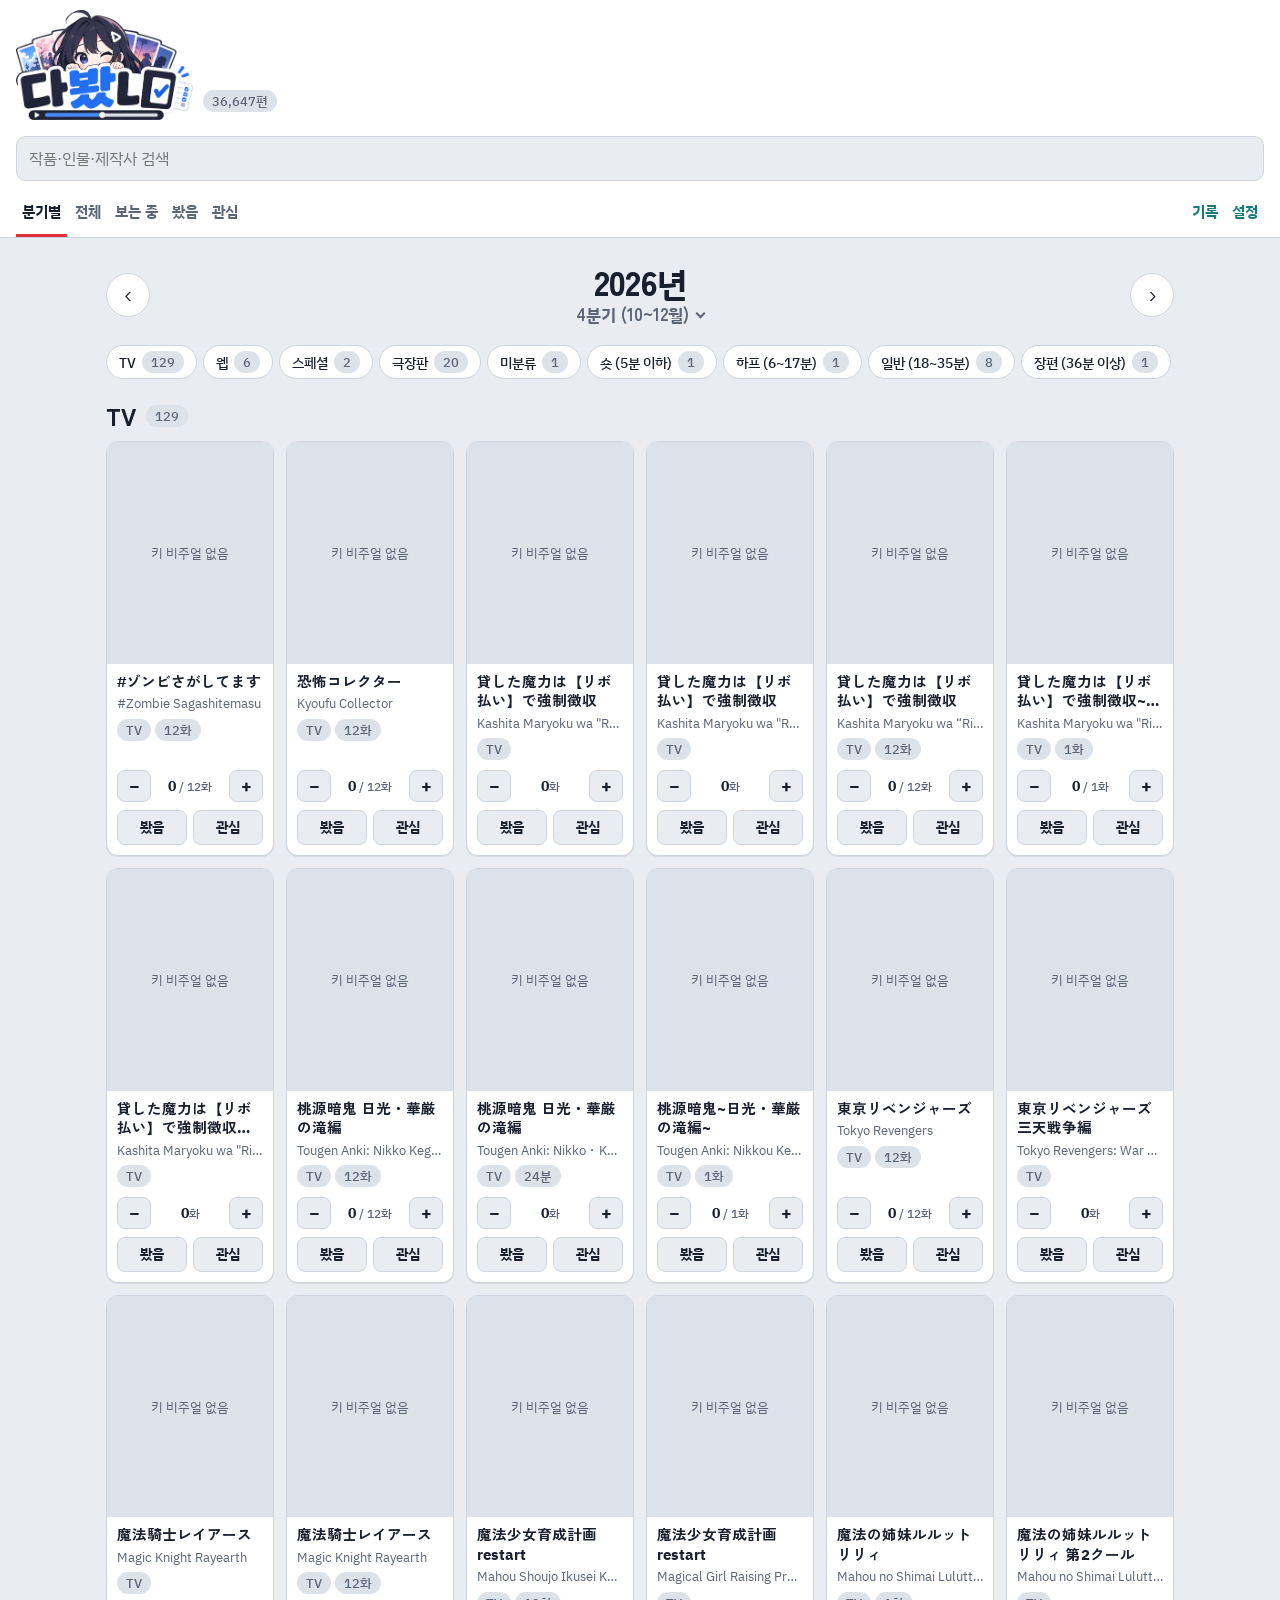
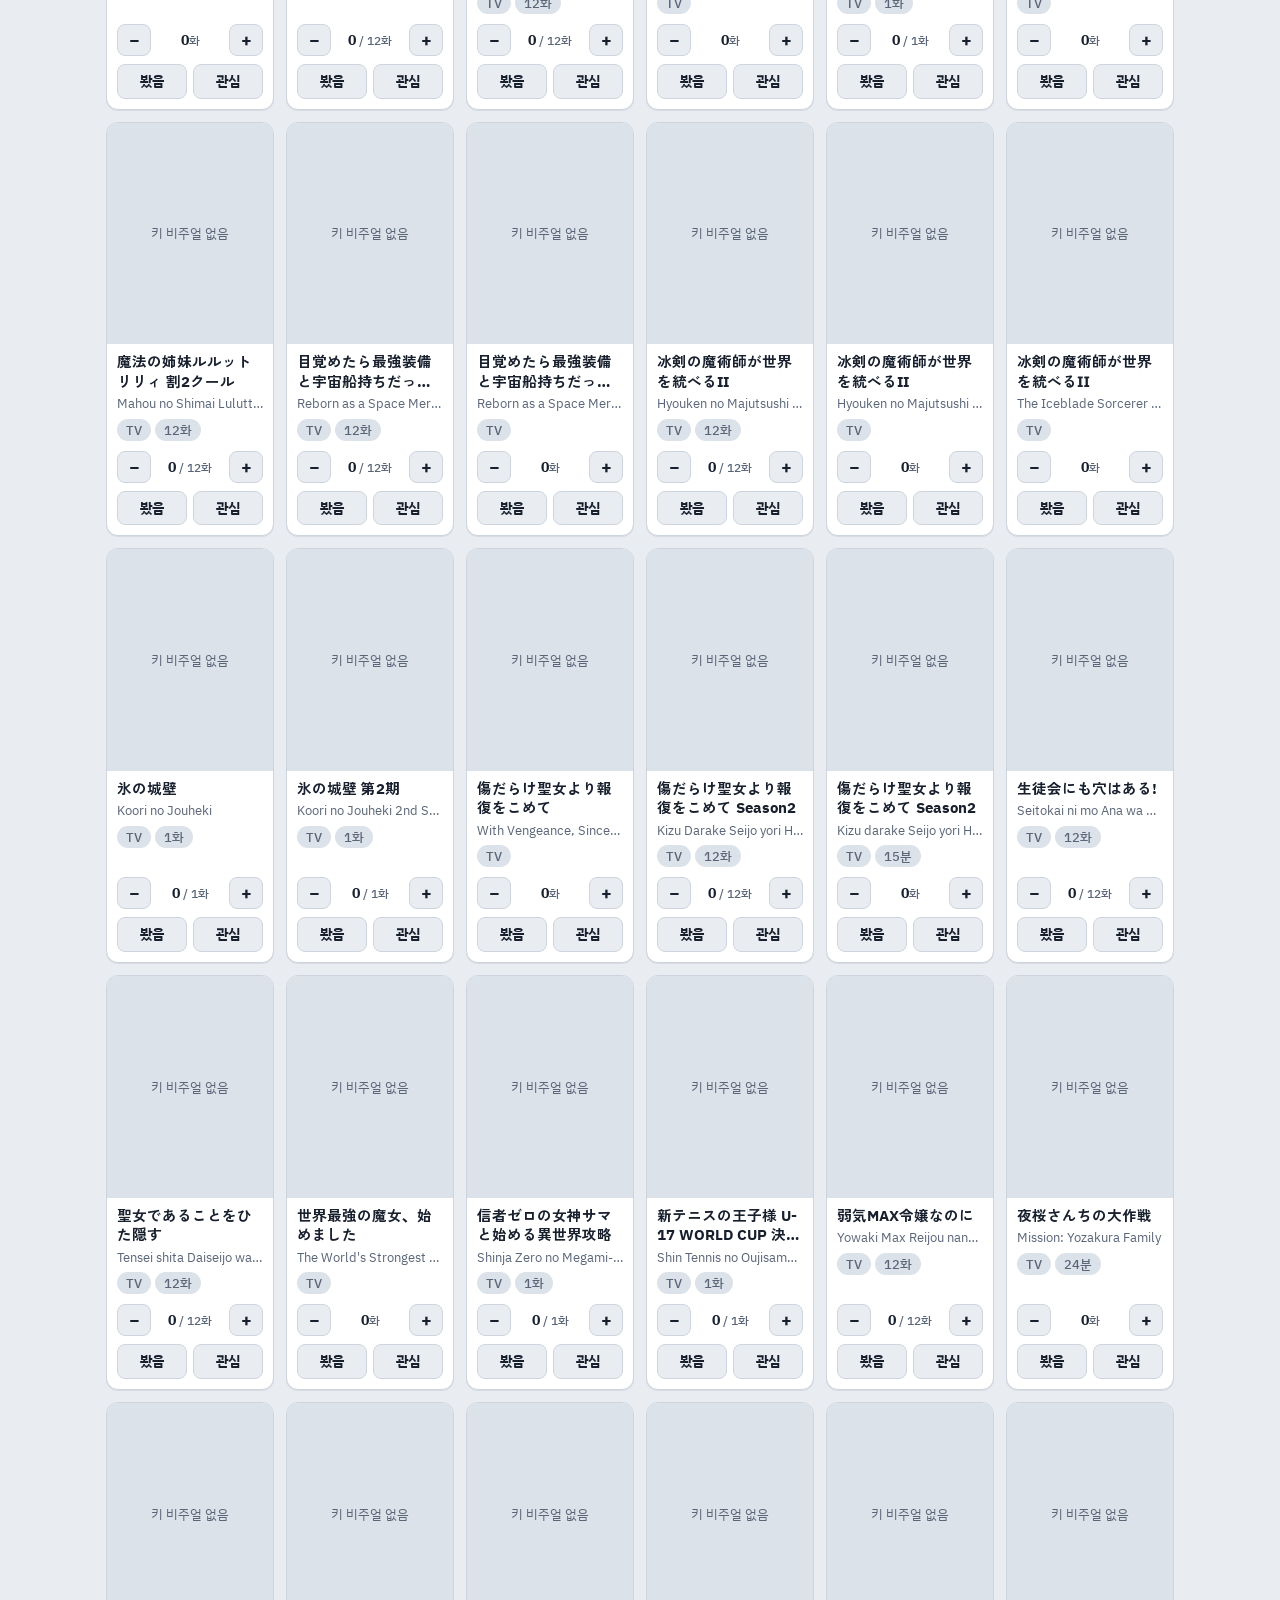
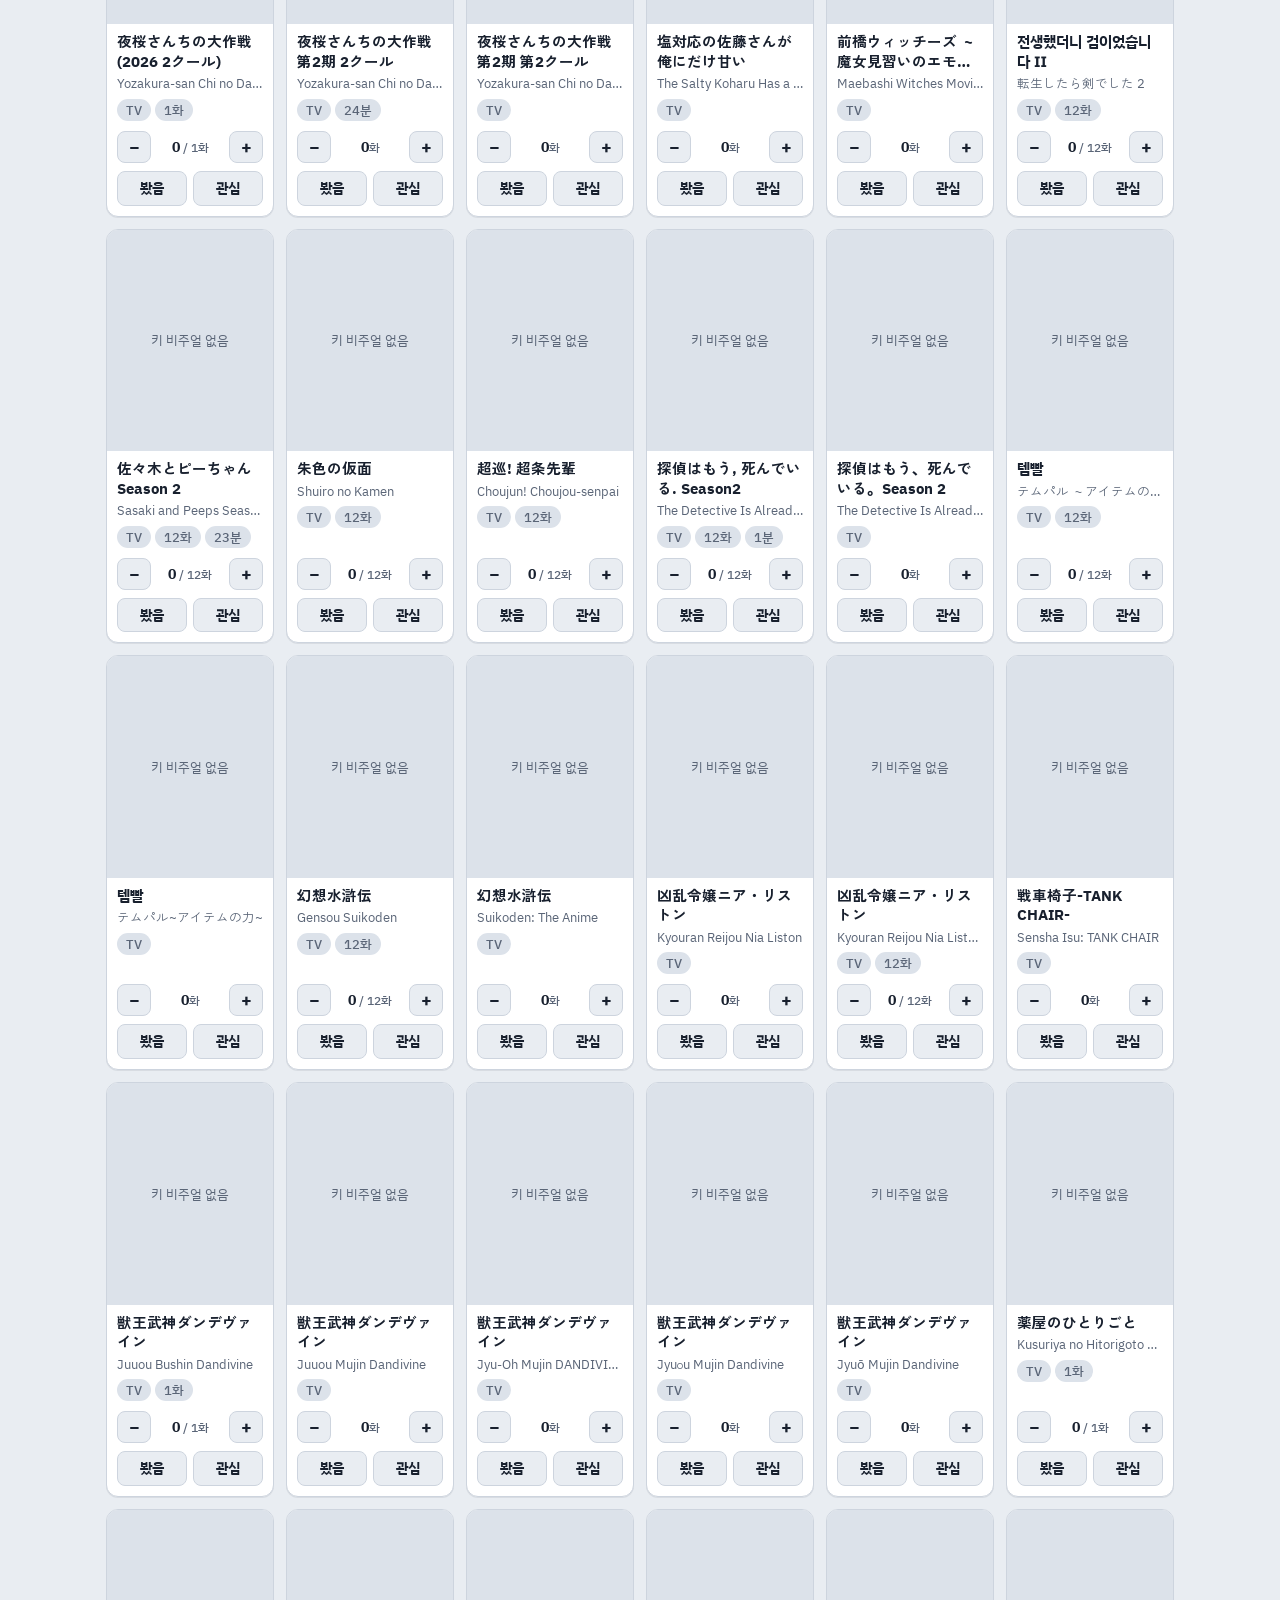
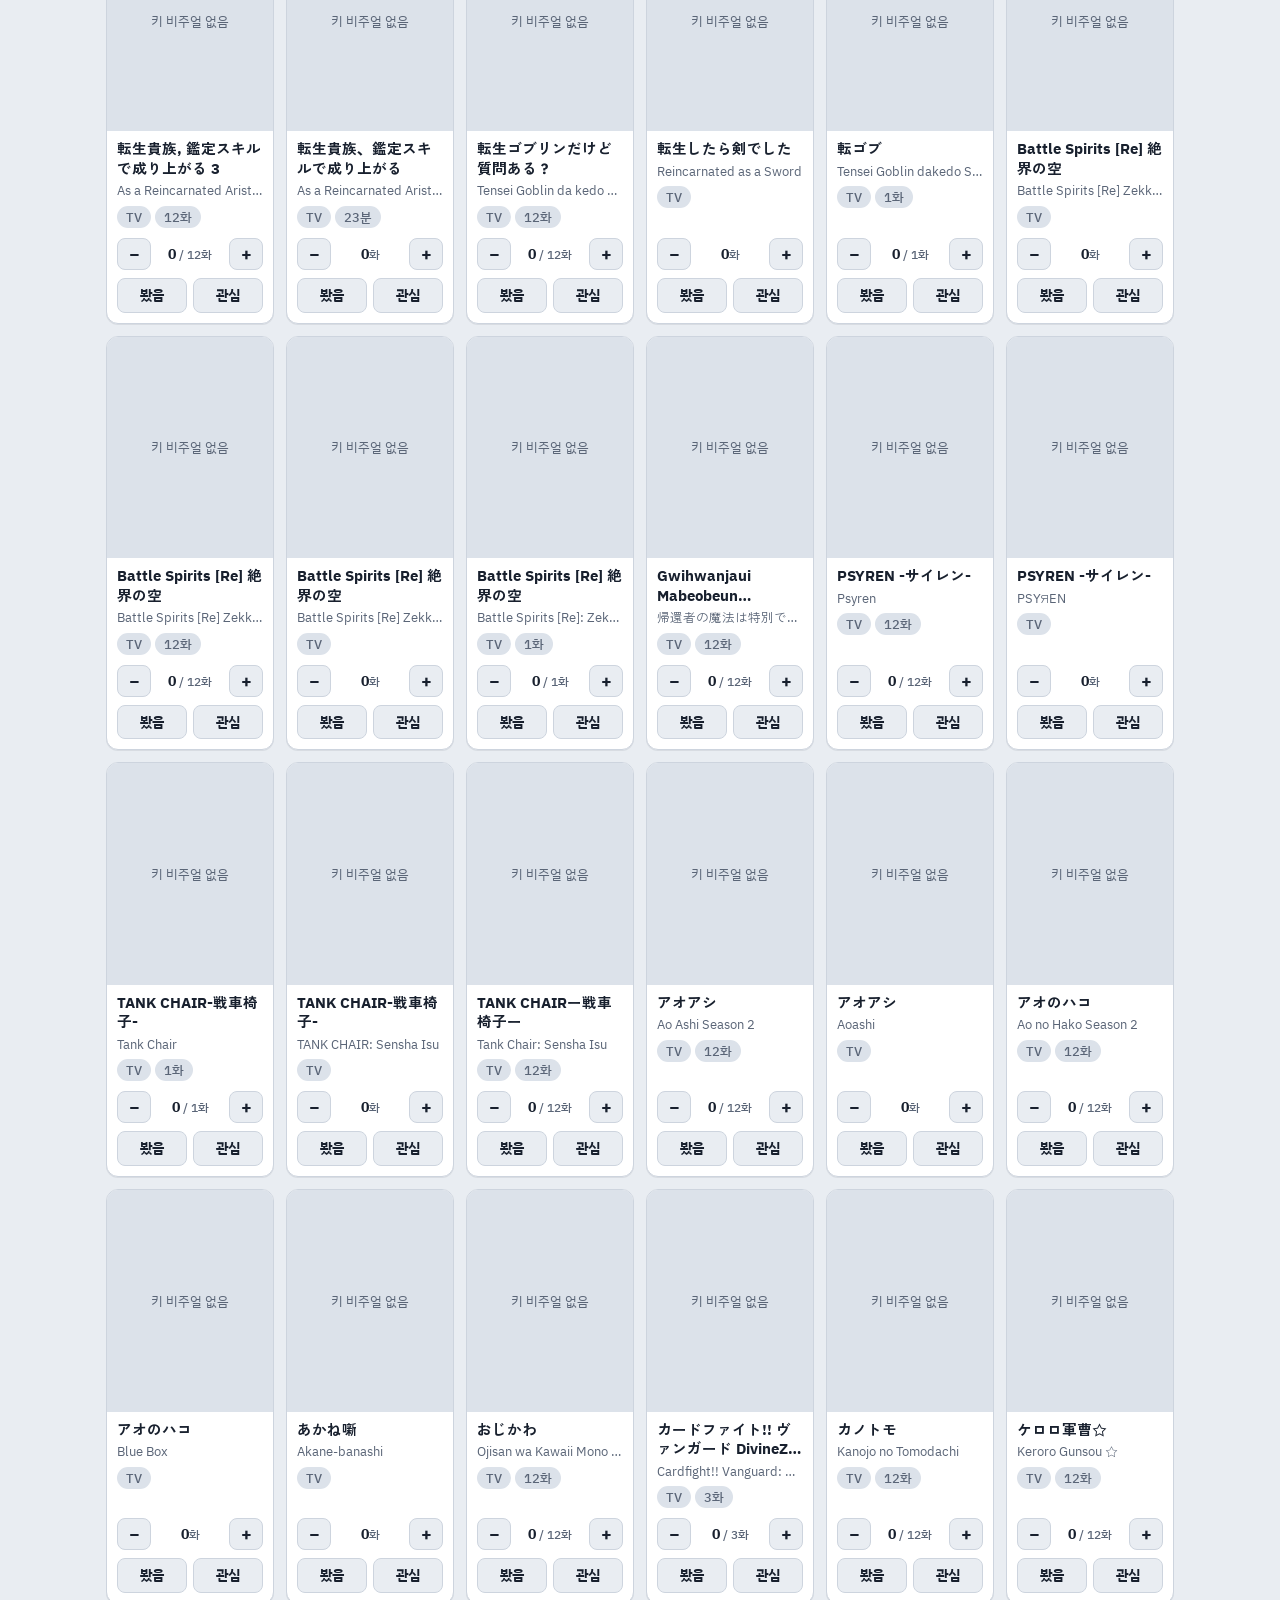
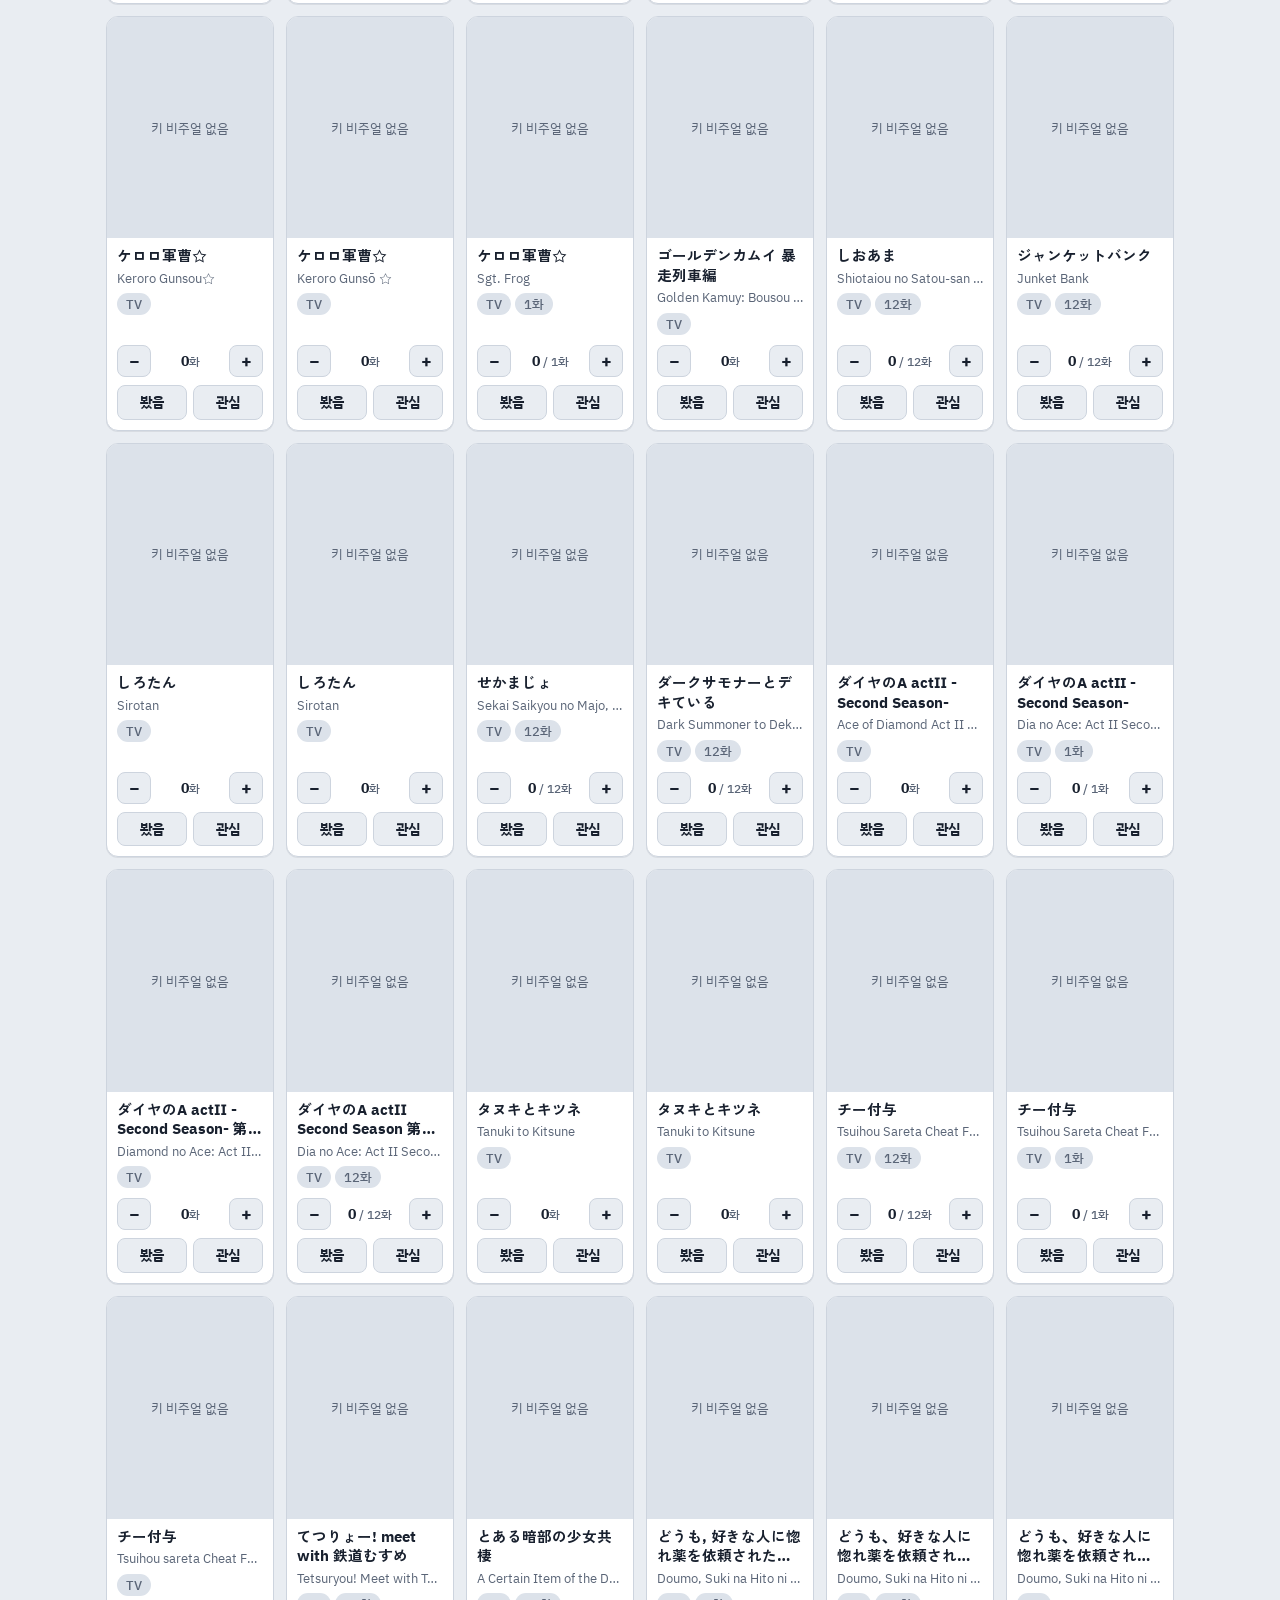
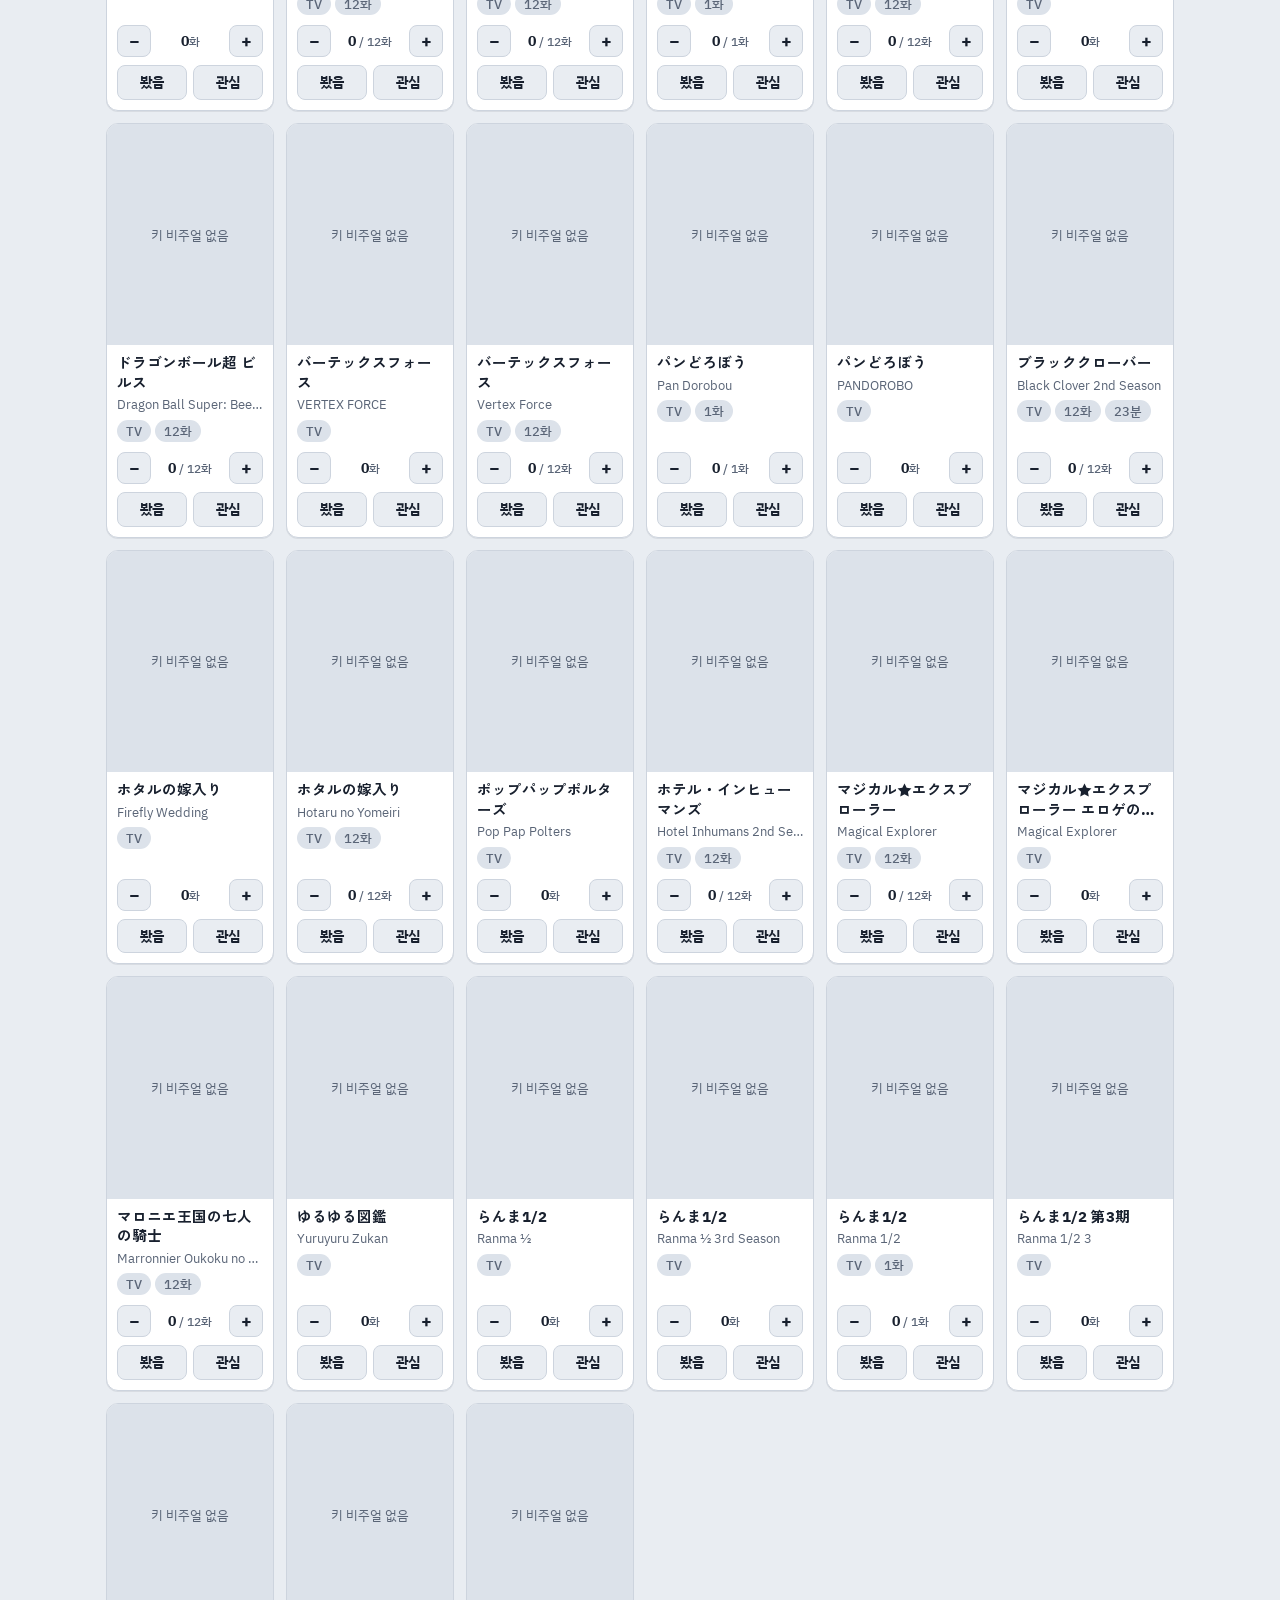
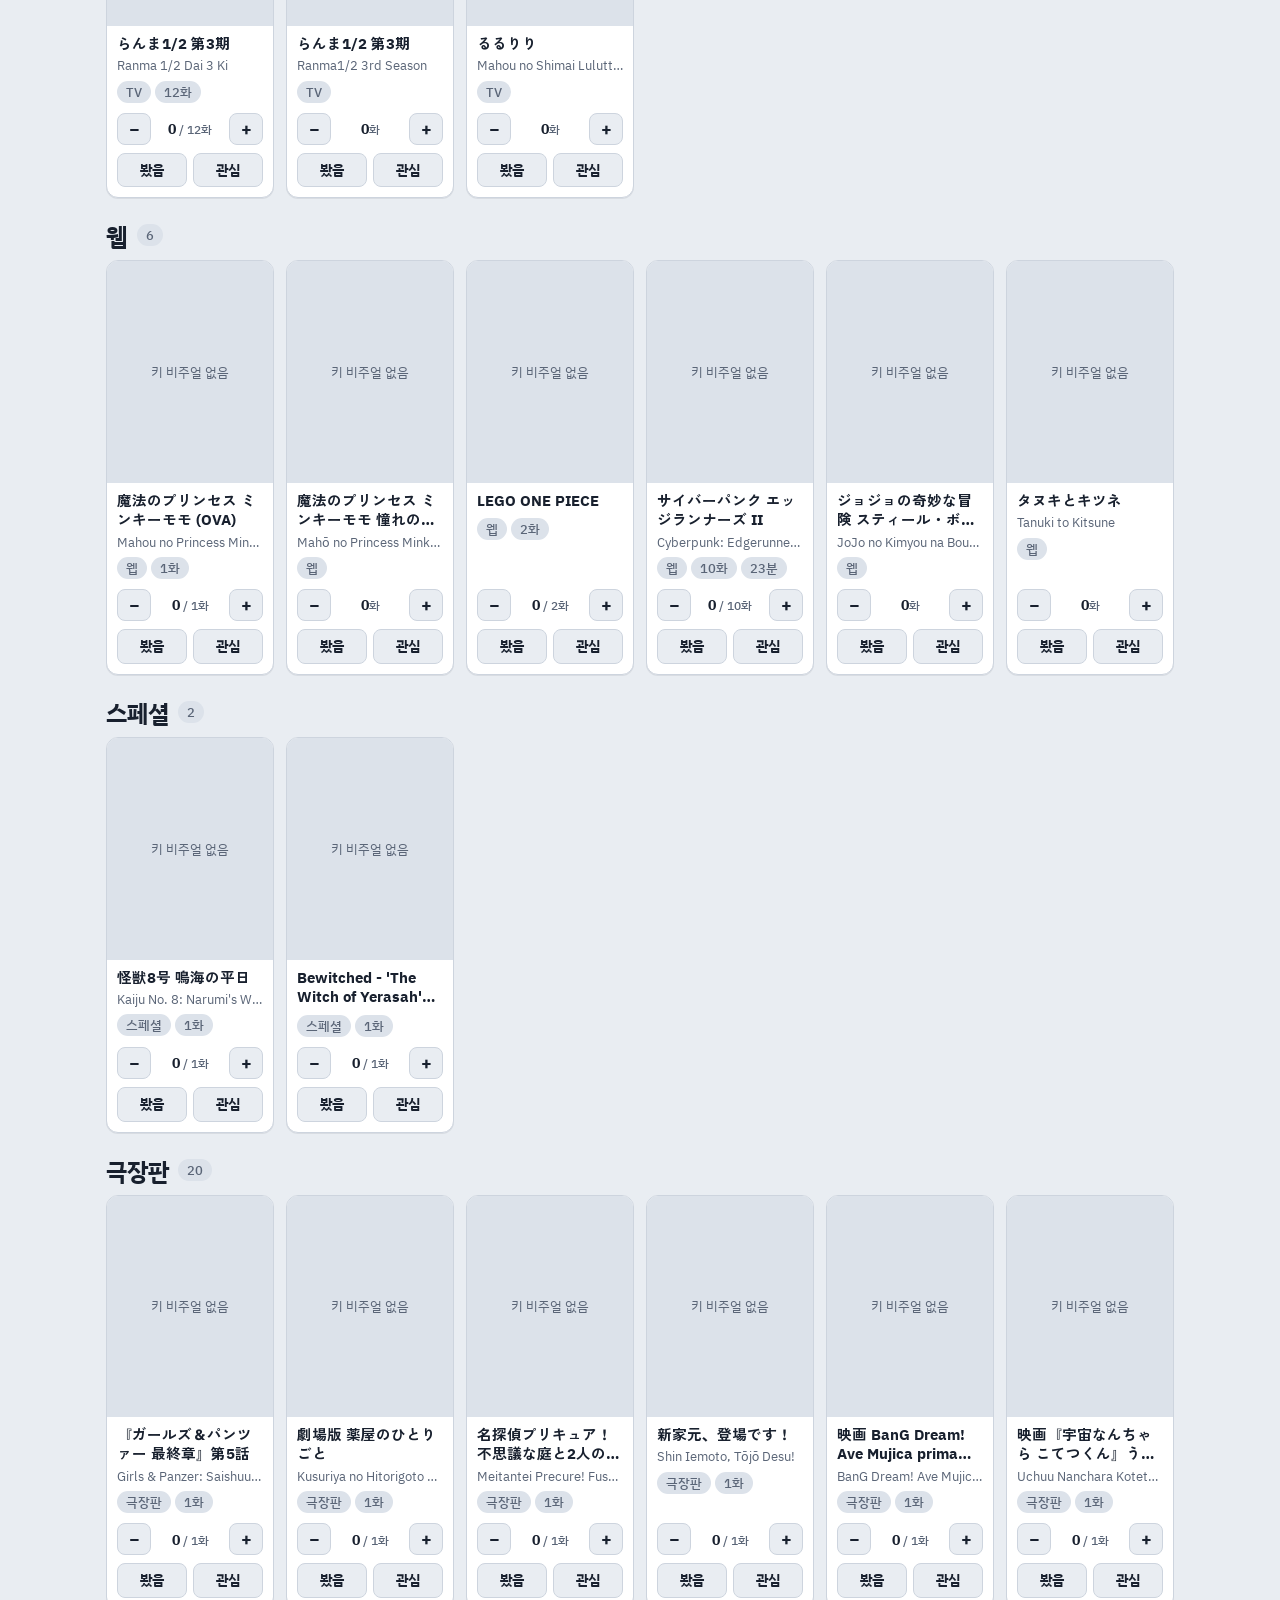
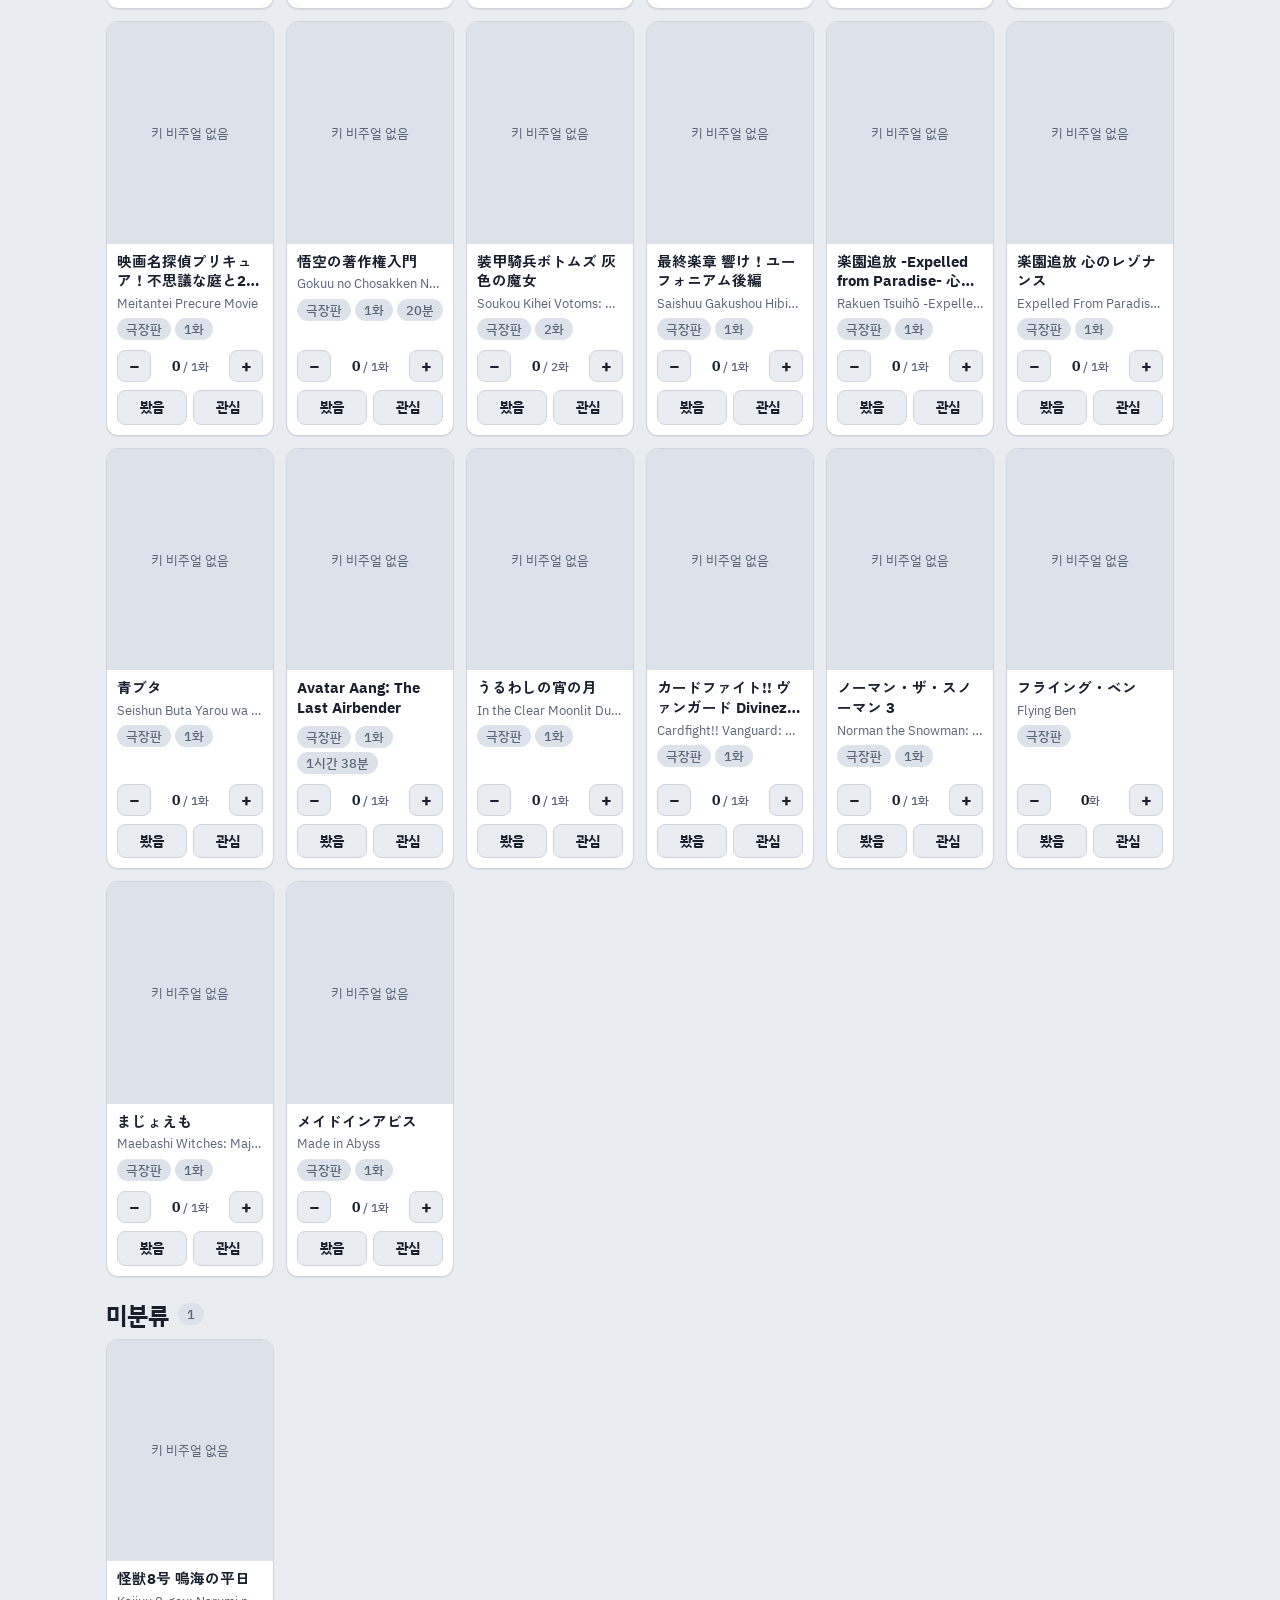
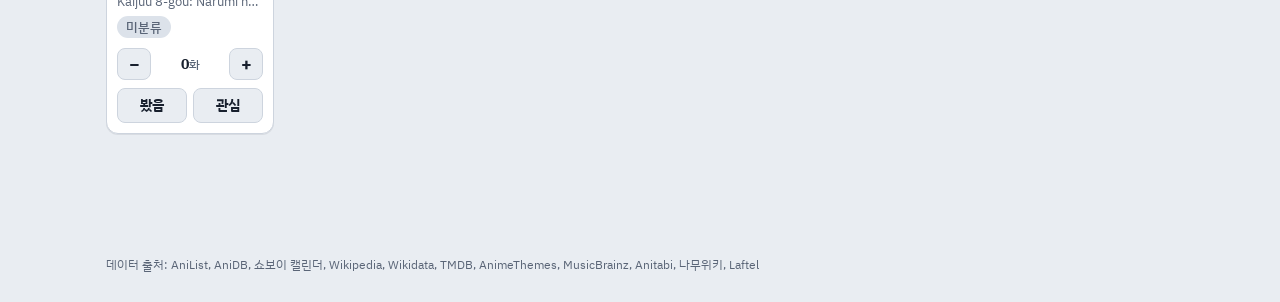
==== site/index.html @ b16f36dd "기록 탭(시청 달력·최근 30일·요일별, + 한 번만 실시간 기록), 봤음은 날짜 자동 안 채움, 설정 날짜 정리 / 쇼보이 수집기 datetime 이름 충돌 수정" ====
<!doctype html>
<html lang="ko">
<head>
<meta charset="utf-8">
<meta name="viewport" content="width=device-width, initial-scale=1, maximum-scale=1, user-scalable=no, viewport-fit=cover">
<title>다봤니 DaBANI ダバニ</title>
<link rel="icon" href="data:image/svg+xml,<svg xmlns='http://www.w3.org/2000/svg' viewBox='0 0 100 100'><text y='.9em' font-size='90'>📺</text></svg>">
<link rel="preconnect" href="https://fonts.googleapis.com">
<link rel="preconnect" href="https://fonts.gstatic.com" crossorigin>
<link href="https://fonts.googleapis.com/css2?family=IBM+Plex+Sans+KR:wght@400;500;700&family=Zen+Kaku+Gothic+New:wght@500;700;900&display=swap" rel="stylesheet">
<link rel="stylesheet" href="app.css">
</head>
<body>
<div class="brand">
  <h1 class="logo">
    <picture data-l="ko"><source srcset="img/logo-ko-dark.webp" media="(prefers-color-scheme: dark)"><img src="img/logo-ko-light.webp" alt="다봤니" width="387" height="240"></picture>
    <picture data-l="ja"><source srcset="img/logo-ja-dark.webp" media="(prefers-color-scheme: dark)"><img src="img/logo-ja-light.webp" alt="ダバニ" width="478" height="240"></picture>
    <picture data-l="en"><source srcset="img/logo-en-dark.webp" media="(prefers-color-scheme: dark)"><img src="img/logo-en-light.webp" alt="DaBANI" width="497" height="240"></picture>
  </h1>
  <span class="pill" id="totalPill"></span>
</div>
<header class="top">
  <div class="searchrow">
    <div class="qwrap"><input id="q" type="search" placeholder="작품·인물·제작사 검색" data-i18n-ph="작품·인물·제작사 검색" autocomplete="off" enterkeyhint="search"><button id="qClear" class="qclear" aria-label="검색어 지우기" data-i18n-aria="검색어 지우기" hidden>✕</button></div>
  </div>
  <nav class="tabs" role="tablist">
    <button data-i18n="탭:분기별" data-tab="season" class="on">분기별</button>
    <button data-i18n="탭:전체" data-tab="all">전체</button>
    <button data-i18n="탭:보는 중" data-tab="watching">보는 중</button>
    <button data-i18n="탭:봤음" data-tab="watched">봤음</button>
    <button data-i18n="탭:관심" data-tab="want">관심</button>
    <button data-i18n="탭:기록" data-tab="stats" class="tabset">기록</button>
    <button data-i18n="탭:설정" data-tab="settings" class="tabset2">설정</button>
  </nav>
</header>

<main id="main">
  <section id="seasonBar" class="seasonbar">
    <button class="nav" id="prevQ" aria-label="이전 분기" data-i18n-aria="이전 분기">‹</button>
    <button class="seasontitle" id="qPick" aria-haspopup="dialog" aria-label="연도와 분기 고르기" data-i18n-aria="연도와 분기 고르기"><span id="qYear"></span><span id="qLabel"></span></button>
    <button class="nav" id="nextQ" aria-label="다음 분기" data-i18n-aria="다음 분기">›</button>
  </section>
  <div class="filters" id="filters"></div>
  <div id="list"></div>
  <div id="more" class="more"></div>
  <section id="stats" class="stats" hidden></section>
  <section id="settings" class="settings" hidden>
    <div class="setsec">
      <h2 data-i18n="언어">언어</h2>
      <div class="seg" id="setLang">
        <button data-lang="ko">한국어</button><button data-lang="ja">日本語</button><button data-lang="en">English</button>
      </div>
    </div>
    <div class="setsec">
      <h2 data-i18n="화면 모드">화면 모드</h2>
      <div class="seg" id="setTheme">
        <button data-theme-set="system" data-i18n="자동">자동</button><button data-theme-set="light" data-i18n="라이트">라이트</button><button data-theme-set="dark" data-i18n="다크">다크</button>
      </div>
    </div>
    <div class="setsec">
      <h2 data-i18n="안 본 회차 제목 가리기">안 본 회차 제목 가리기</h2>
      <div class="seg" id="setEpHide">
        <button data-ephide="1" data-i18n="켜기">켜기</button><button data-ephide="0" data-i18n="끄기">끄기</button>
      </div>
    </div>
    <div class="setsec">
      <h2 data-i18n="날짜 정리">날짜 정리</h2>
      <div id="setDates"></div>
    </div>
    <div class="setsec">
      <h2 data-i18n="시청 기록 백업">시청 기록 백업</h2>
      <p class="setnote" data-i18n="봤음·관심·본 회차·별점·메모는 이 브라우저에만 저장됩니다. 기기를 바꾸거나 사파리 기록을 지우기 전에 파일로 내보내 두세요.">봤음·관심·본 회차·별점·메모는 이 브라우저에만 저장됩니다. 기기를 바꾸거나 사파리 기록을 지우기 전에 파일로 내보내 두세요.</p>
      <div class="setbtns">
        <button id="exportBtn" data-i18n="파일로 내보내기">파일로 내보내기</button>
        <label class="filebtn"><span data-i18n="파일에서 불러오기">파일에서 불러오기</span><input id="importFile" type="file" accept="application/json" hidden></label>
      </div>
    </div>
  </section>
</main>

<div id="picker" class="sheet" hidden>
  <div class="sheetbg" data-pclose></div>
  <div class="sheetbody picker" role="dialog" aria-modal="true" aria-labelledby="pkTitle">
    <div class="pkhead"><h2 id="pkTitle" data-i18n="연도·분기 고르기">연도·분기 고르기</h2><button class="close" data-pclose aria-label="닫기" data-i18n-aria="닫기">✕</button></div>
    <div class="pkq" id="pkQ"></div>
    <div class="pkyears" id="pkY"></div>
  </div>
</div>
<div id="sheet" class="sheet" hidden>
  <div class="sheetbg" data-close></div>
  <article class="sheetbody" id="sheetBody" tabindex="-1"></article>
</div>

<footer class="foot">
  <p><span data-i18n="데이터 출처">데이터 출처</span>: AniList, AniDB, <span data-i18n="쇼보이 캘린더">쇼보이 캘린더</span>, Wikipedia, Wikidata, TMDB, AnimeThemes, MusicBrainz, Anitabi, <span data-i18n="나무위키">나무위키</span>, Laftel</p>
</footer>
<script src="i18n.js"></script>
<script src="app.js"></script>
</body>
</html>
---- site/app.css ----
:root{
  --bg:#E9EDF2; --surface:#FFFFFF; --ink:#18202E; --sub:#5A6577; --line:#CDD4DE;
  --onair:#E0313A; --want:#127C7A; --watching:#C98A12; --chip:#DCE2EA; --shadow:0 1px 0 rgba(24,32,46,.08);
  box-sizing:border-box; padding-top:env(safe-area-inset-top,0px); padding-bottom:env(safe-area-inset-bottom,0px);
  color-scheme:light;
}
@media (prefers-color-scheme:dark){:root:not([data-theme="light"]){
  --bg:#10151E; --surface:#19202C; --ink:#E7ECF3; --sub:#97A3B6; --line:#2B3443;
  --onair:#FF4D55; --want:#3BC2BE; --watching:#F2B33D; --chip:#252E3C; --shadow:none; color-scheme:dark;}}
:root[data-theme="dark"]{--bg:#10151E;--surface:#19202C;--ink:#E7ECF3;--sub:#97A3B6;--line:#2B3443;--onair:#FF4D55;--want:#3BC2BE;--watching:#F2B33D;--chip:#252E3C;--shadow:none;color-scheme:dark}
*,*::before,*::after{box-sizing:inherit}
html{scroll-padding-top:env(safe-area-inset-top,0px);-webkit-text-size-adjust:100%}
body{margin:0;background:var(--bg);color:var(--ink);font:15px/1.55 "IBM Plex Sans KR","Zen Kaku Gothic New",system-ui,-apple-system,"Apple SD Gothic Neo",sans-serif}
body::before{content:"";position:fixed;inset:0 0 auto;height:env(safe-area-inset-top,0px);z-index:10;background:var(--surface)}
button,select,input{font:inherit;color:inherit}
button{cursor:pointer;white-space:nowrap}
:focus-visible{outline:2px solid var(--onair);outline-offset:2px}
.ja{font-family:"Zen Kaku Gothic New","IBM Plex Sans KR",sans-serif}

.top{position:sticky;top:env(safe-area-inset-top,0px);z-index:5;background:var(--surface);border-bottom:1px solid var(--line);padding:4px 16px 0}
.brand{display:flex;align-items:flex-end;gap:10px;background:var(--surface);padding:10px 16px 2px}
.logo{margin:0;line-height:0}
.logo picture{display:none}
.logo picture.on{display:block}
.logo img{height:88px;width:auto;display:block}
.brand .pill{margin-bottom:8px}
@media(min-width:760px){.logo img{height:110px}}
.brand h1{margin:0;font:900 22px/1.2 "Zen Kaku Gothic New","IBM Plex Sans KR",sans-serif;letter-spacing:-.01em}
.lamp{width:10px;height:10px;border-radius:50%;background:var(--onair);box-shadow:0 0 0 3px color-mix(in srgb,var(--onair) 25%,transparent)}
.pill{display:inline-flex;align-items:center;white-space:nowrap;padding:1px 9px;border-radius:999px;background:var(--chip);color:var(--sub);font-size:12.5px;font-weight:500;line-height:20px;font-variant-numeric:tabular-nums}
.searchrow{display:flex;gap:8px;margin:10px 0}
.searchrow input{flex:1;min-width:0;font-size:16px;padding:9px 12px;border-radius:10px;border:1px solid var(--line);background:var(--bg)}
.searchrow select{font-size:16px;padding:9px 8px;border-radius:10px;border:1px solid var(--line);background:var(--bg)}
.tabs{display:flex;gap:2px;overflow-x:auto}
.tabs button{border:0;background:none;padding:9px 12px 11px;font-weight:700;color:var(--sub);border-bottom:3px solid transparent}
.tabs button.on{color:var(--ink);border-bottom-color:var(--onair)}

main{max-width:1100px;margin:0 auto;padding:16px}
.seasonbar{display:flex;align-items:center;justify-content:space-between;gap:12px;margin:4px 0 14px}
.seasonbar[hidden]{display:none}
.seasontitle{border:0;background:none;padding:4px 14px;border-radius:14px;cursor:pointer;color:inherit;display:flex;flex-direction:column;align-items:center;gap:0;font-family:"Zen Kaku Gothic New","IBM Plex Sans KR",sans-serif;white-space:nowrap;min-width:0}
#qYear{font-size:34px;line-height:1.15;font-weight:900;letter-spacing:-.02em;font-variant-numeric:tabular-nums}
#qLabel{font-size:17px;font-weight:700;color:var(--sub)}
.nav{flex:none;width:44px;height:44px;border-radius:50%;border:1px solid var(--line);background:var(--surface);font-size:24px;line-height:1}

.filters{display:flex;flex-wrap:wrap;gap:6px;margin-bottom:6px}
.chip{border:1px solid var(--line);background:var(--surface);border-radius:999px;padding:5px 12px;font-size:14px;font-weight:500;display:inline-flex;gap:6px;align-items:center}
.chip.on{background:var(--ink);color:var(--surface);border-color:var(--ink)}
.chip.on .pill{background:color-mix(in srgb,var(--surface) 22%,transparent);color:inherit}

.group{margin-top:22px}
.ghead{display:flex;align-items:center;gap:10px;margin:0 0 10px}
.ghead h2{margin:0;font:900 24px/1.25 "Zen Kaku Gothic New","IBM Plex Sans KR",sans-serif;letter-spacing:-.01em}
.grid{display:grid;grid-template-columns:repeat(auto-fill,minmax(160px,1fr));gap:12px}
.card{background:var(--surface);border-radius:12px;overflow:hidden;box-shadow:var(--shadow);border:1px solid var(--line);display:flex;flex-direction:column}
.card .kv{aspect-ratio:3/4;background:var(--chip);position:relative;border:0;padding:0;width:100%;display:block}
.card .kv img{position:absolute;inset:0;width:100%;height:100%;object-fit:cover;display:block}
.card .kv .nokv{position:absolute;inset:0;display:grid;place-items:center;color:var(--sub);font-size:13px}
.badges{position:absolute;left:6px;top:6px;display:flex;gap:4px;flex-wrap:wrap}
.badge{background:rgba(16,21,30,.78);color:#fff;font-size:11.5px;font-weight:700;padding:1px 7px;border-radius:6px;white-space:nowrap}
.badge.w{background:var(--onair)}.badge.i{background:var(--want)}
.card .meta{padding:8px 10px 10px;display:flex;flex-direction:column;gap:3px;flex:1}
.card .t1{font-weight:700;font-size:14.5px;line-height:1.35;display:-webkit-box;-webkit-line-clamp:2;-webkit-box-orient:vertical;overflow:hidden;cursor:pointer}
.card .t2{color:var(--sub);font-size:12.5px;white-space:nowrap;overflow:hidden;text-overflow:ellipsis}
.card .pills{display:flex;gap:4px;flex-wrap:wrap;margin-top:2px}
.acts{display:grid;grid-template-columns:1fr 1fr;gap:6px;padding:0 10px 10px}
.tg{border:1px solid var(--line);background:var(--bg);border-radius:8px;padding:6px 0;font-size:13.5px;font-weight:700;white-space:nowrap}
.tg.w.on{background:var(--onair);border-color:var(--onair);color:#fff}
.tg.i.on{background:var(--want);border-color:var(--want);color:#fff}
.more{display:flex;justify-content:center;margin:24px 0}
.more button{border:1px solid var(--line);background:var(--surface);border-radius:10px;padding:10px 22px;font-weight:700}
.empty{color:var(--sub);padding:40px 0;text-align:center}

.sheet{position:fixed;inset:0;z-index:20}
.sheetbg{position:absolute;inset:0;background:rgba(10,14,20,.55)}
.sheetbody{position:absolute;inset:auto 0 0 0;max-height:92dvh;overflow:auto;background:var(--surface);border-radius:18px 18px 0 0;padding:0 0 calc(24px + env(safe-area-inset-bottom,0px))}
@media(min-width:760px){.sheetbody{inset:5vh auto auto 50%;transform:translateX(-50%);width:720px;max-height:90vh;border-radius:18px}}
.shead{display:grid;grid-template-columns:120px 1fr;gap:14px;padding:18px 58px 8px 18px;position:relative}
.shead img,.shead .ph{width:120px;aspect-ratio:3/4;object-fit:cover;border-radius:10px;background:var(--chip)}
.shead h2{margin:0 0 6px;font:900 21px/1.3 "Zen Kaku Gothic New","IBM Plex Sans KR",sans-serif}
.tl{margin:0;display:grid;grid-template-columns:auto 1fr;gap:2px 10px;font-size:14px}
.tl dt{color:var(--sub);white-space:nowrap}.tl dd{margin:0}
.close{position:sticky;top:10px;float:right;margin:10px 10px -50px 0;width:40px;height:40px;border-radius:50%;border:1px solid var(--line);background:var(--surface);font-size:20px;z-index:2}
.sacts{display:flex;gap:8px;padding:6px 18px 4px}
.sacts .tg{padding:9px 18px}
.sec{padding:8px 18px}
.sec h3{display:flex;align-items:center;gap:8px;margin:18px 0 8px;font:900 19px/1.3 "Zen Kaku Gothic New","IBM Plex Sans KR",sans-serif}
.info{display:grid;grid-template-columns:auto 1fr;gap:4px 14px;font-size:14px;margin:0}
.info dt{color:var(--sub);white-space:nowrap}.info dd{margin:0}
.rows{display:flex;flex-direction:column;border-top:1px solid var(--line)}
.row{display:flex;gap:10px;align-items:flex-start;padding:9px 0;border-bottom:1px solid var(--line);font-size:14px}
.row .grow{flex:1;min-width:0}
.row>.pill{margin-top:1px}
.row .s{color:var(--sub);font-size:12.5px}
.link{background:none;border:0;padding:0;color:inherit;text-decoration:underline;text-decoration-color:var(--line);text-underline-offset:3px;text-align:left;white-space:normal}
.nodata{color:var(--sub);font-size:14px;margin:0;padding:10px 12px;border:1px dashed var(--line);border-radius:10px}
.foot{max-width:1100px;margin:30px auto 0;padding:16px;color:var(--sub);font-size:12px}
.footbtns{display:flex;gap:8px;flex-wrap:wrap;margin-bottom:8px}
.footbtns button,.filebtn{border:1px solid var(--line);background:var(--surface);border-radius:8px;padding:7px 12px;font-size:13px;font-weight:500;white-space:nowrap;cursor:pointer}
@media (prefers-reduced-motion:no-preference){.sheetbody{animation:up .22s ease-out}@keyframes up{from{transform:translateY(24px);opacity:.6}}
@media(min-width:760px){.sheetbody{animation:none}}}
@media(max-width:420px){.grid{grid-template-columns:repeat(2,1fr);gap:10px}#qYear{font-size:30px}}

/* 시청 진도·기록 */
.prog{display:flex;align-items:center;gap:6px;padding:0 10px 8px}
.prog .step{flex:none;width:34px;height:32px;border-radius:8px;border:1px solid var(--line);background:var(--bg);font-size:18px;font-weight:700;line-height:1;padding:0}
.prog .now{flex:1;text-align:center;white-space:nowrap;font-weight:700;font-variant-numeric:tabular-nums;font-size:14px}
.prog .now small{color:var(--sub);font-weight:500}
.sprog{padding:4px 18px 0;display:flex;align-items:center;gap:10px}.sprog .prog{padding:0;max-width:260px;flex:1}
/* 시청처 고르기 (직접 만든 펼침 목록) */
.where{position:relative;flex:none}
.wbtn{display:inline-flex;align-items:center;gap:6px;height:32px;padding:0 12px;border-radius:8px;border:1px solid var(--line);background:var(--bg);color:var(--sub);font-size:14px;font-weight:600;white-space:nowrap;max-width:150px}
.wbtn>span:first-child{overflow:hidden;text-overflow:ellipsis}
.wbtn.on{color:var(--ink);border-color:var(--ink)}
.wbtn .car{font-size:11px;transition:transform .15s}.wbtn.open .car{transform:rotate(180deg)}
.wmenu{position:absolute;right:0;top:calc(100% + 6px);z-index:30;min-width:190px;background:var(--surface);border:1px solid var(--line);border-radius:12px;box-shadow:0 10px 30px rgba(0,0,0,.25);padding:6px;max-height:320px;overflow:auto}
.wlist{list-style:none;margin:0;padding:0}
.wlist li{display:flex;align-items:center}
.wopt{flex:1;display:flex;align-items:center;justify-content:space-between;gap:10px;height:38px;padding:0 10px;border:0;border-radius:8px;background:none;color:var(--ink);font-size:15px;text-align:left;white-space:nowrap}
.wopt:hover,.wopt:focus-visible{background:var(--chip)}
.wopt.on{font-weight:700}.wopt .ck{color:var(--want);font-weight:700}
.wdel{flex:none;width:30px;height:30px;border:0;border-radius:6px;background:none;color:var(--sub);font-size:13px}
.wdel:hover{background:var(--chip)}
.wadd{display:flex;gap:6px;border-top:1px solid var(--line);margin-top:6px;padding-top:6px}
.wopt.add{color:var(--want);font-weight:600;justify-content:flex-start}
.win{flex:1;min-width:0;height:36px;padding:0 10px;border:1px solid var(--line);border-radius:8px;background:var(--bg);color:var(--ink);font-size:16px}
.wok{flex:none;height:36px;padding:0 12px;border:0;border-radius:8px;background:var(--ink);color:var(--surface);font-size:14px;font-weight:700;white-space:nowrap}
.mylog{display:grid;grid-template-columns:auto 1fr;gap:10px 14px;align-items:center;font-size:14px}
.mylog dt{color:var(--sub);white-space:nowrap}.mylog dd{margin:0;display:flex;gap:8px;align-items:center;flex-wrap:wrap}
.stars{display:flex;gap:2px}
.stars button{border:0;background:none;padding:2px;font-size:24px;line-height:1;color:var(--line)}
.stars button.on{color:#F2A900}
.mylog input[type=date]{font-size:16px;padding:6px 8px;border-radius:8px;border:1px solid var(--line);background:var(--bg)}
.mylog textarea{width:100%;font:inherit;font-size:16px;padding:8px 10px;border-radius:8px;border:1px solid var(--line);background:var(--bg);min-height:72px;resize:vertical}
.mini{display:inline-flex;align-items:center;gap:6px}
.mini button{width:30px;height:30px;border-radius:8px;border:1px solid var(--line);background:var(--bg);font-weight:700;padding:0}
.mini span{min-width:40px;text-align:center;white-space:nowrap;font-variant-numeric:tabular-nums}

/* 회차 목록 */
.ep{display:flex;gap:10px;align-items:flex-start;padding:10px 0;border-bottom:1px solid var(--line)}
.ep .chk{flex:none;width:30px;height:30px;border-radius:50%;border:2px solid var(--line);background:none;font-size:15px;font-weight:700;color:transparent;padding:0;margin-top:1px}
.ep .chk.on{background:var(--onair);border-color:var(--onair);color:#fff}
.ep .grow{flex:1;min-width:0}
.ep .no{font-weight:700;margin-right:6px;font-variant-numeric:tabular-nums}
.ep .s{color:var(--sub);font-size:12.5px;line-height:1.6}
.ep .s b{color:var(--ink);font-weight:500}
.pills{display:flex;gap:4px;flex-wrap:wrap}
.thumb{flex:none;width:44px;height:58px;border-radius:6px;object-fit:cover;background:var(--chip)}
.pf{width:84px;height:110px;border-radius:10px;object-fit:cover;background:var(--chip)}
.auto{text-decoration:underline dotted;text-decoration-color:var(--sub);text-underline-offset:3px}
.legend{color:var(--sub);font-size:12.5px;padding:4px 18px}
.kr{font-size:14px;line-height:1.7;margin:0}
.pts{display:grid;grid-template-columns:repeat(auto-fill,minmax(130px,1fr));gap:8px}
.pt{font-size:12.5px}.pt img{width:100%;aspect-ratio:16/9;object-fit:cover;border-radius:8px;background:var(--chip);display:block;margin-bottom:3px}
.tabs button{padding:9px 6px 11px}
.tabs{justify-content:space-between}
.pt .s{white-space:nowrap}

/* 확대 방지(두 번 탭 확대 포함)와 길게 누를 때 글자 선택·메뉴 막기 */
html{touch-action:manipulation}
.step{touch-action:none;-webkit-user-select:none;user-select:none;-webkit-touch-callout:none}
.prog{-webkit-user-select:none;user-select:none}

/* 연도·분기 고르기 */
.seasontitle:active{background:var(--chip)}
.seasontitle #qLabel::after{content:"";display:inline-block;width:7px;height:7px;margin-left:8px;border-right:2px solid currentColor;border-bottom:2px solid currentColor;transform:translateY(-4px) rotate(45deg)}
.picker{display:flex;flex-direction:column;max-height:86dvh;padding:0 0 calc(12px + env(safe-area-inset-bottom,0px));overflow:hidden}
@media(min-width:760px){.picker{max-height:80vh}}
.pkhead{display:flex;align-items:center;justify-content:space-between;padding:16px 16px 6px}
.pkhead h2{margin:0;font:900 22px/1.3 "Zen Kaku Gothic New","IBM Plex Sans KR",sans-serif}
.pkhead .close{position:static;float:none;margin:0}
.pkq{display:grid;grid-template-columns:repeat(4,1fr);gap:8px;padding:8px 16px 12px;border-bottom:1px solid var(--line)}
.qb{border:1px solid var(--line);background:var(--bg);border-radius:12px;padding:9px 4px 8px;display:flex;flex-direction:column;align-items:center;gap:4px;white-space:nowrap;min-width:0}
.qb b{font-size:16px}
.qb small{color:var(--sub);font-size:12px}
.qb.on{background:var(--onair);border-color:var(--onair);color:#fff}
.qb.on small,.qb.on .pill{color:#fff}
.qb.on .pill{background:rgba(255,255,255,.22)}
.qb:disabled{opacity:.4}
.pkyears{overflow-y:auto;padding:4px 16px 8px;-webkit-overflow-scrolling:touch;overscroll-behavior:contain}
.pkdec{display:flex;align-items:center;gap:8px;margin:18px 0 10px;font:900 20px/1.3 "Zen Kaku Gothic New","IBM Plex Sans KR",sans-serif}
.pkgrid{display:grid;grid-template-columns:repeat(3,1fr);gap:8px}
.yb{border:1px solid var(--line);background:var(--surface);border-radius:10px;padding:9px 8px;display:flex;align-items:center;justify-content:center;gap:6px;white-space:nowrap;font-weight:700;font-size:15px;font-variant-numeric:tabular-nums;min-width:0}
.yb.on{background:var(--ink);color:var(--surface);border-color:var(--ink)}
.yb.on .pill{background:color-mix(in srgb,var(--surface) 22%,transparent);color:inherit}

/* 검색어 지우기 */
.qwrap{position:relative;flex:1;min-width:0;display:flex}
.qwrap input{width:100%;padding-right:44px}
.qwrap input::-webkit-search-cancel-button{-webkit-appearance:none;appearance:none;display:none}
.qclear{position:absolute;right:4px;top:50%;transform:translateY(-50%);width:36px;height:36px;border:0;border-radius:50%;background:none;color:var(--sub);font-size:16px;line-height:1;display:grid;place-items:center;padding:0}
.qclear[hidden]{display:none}
.qclear:active{background:var(--chip)}

/* 설정 탭 */
.tabs button.tabset{margin-left:auto;color:var(--want)}
.tabs button.tabset2{color:var(--want)}
.tabs button.tabset2.on{color:var(--want);border-bottom-color:var(--want)}
.tabs button.tabset.on{color:var(--want);border-bottom-color:var(--want)}
.settings{padding:4px 0 24px}
.settings[hidden]{display:none}
.setsec{background:var(--surface);border:1px solid var(--line);border-radius:14px;padding:16px;margin-bottom:14px}
.setsec h2{margin:0 0 12px;font:900 21px/1.3 "Zen Kaku Gothic New","IBM Plex Sans KR",sans-serif}
.setnote{margin:0 0 12px;color:var(--sub);font-size:14px;line-height:1.6}
.seg{display:grid;grid-auto-flow:column;grid-auto-columns:minmax(0,1fr);gap:6px}
.seg button{border:1px solid var(--line);background:var(--bg);border-radius:10px;padding:10px 4px;font-size:15px;font-weight:700;white-space:nowrap}
.seg button.on{background:var(--ink);color:var(--surface);border-color:var(--ink)}
.setbtns{display:flex;flex-wrap:wrap;gap:8px}
.setbtns button,.setbtns .filebtn{border:1px solid var(--line);background:var(--bg);border-radius:10px;padding:9px 14px;font-size:15px;font-weight:700;white-space:nowrap;cursor:pointer}
.filters[hidden],#list[hidden],#more[hidden]{display:none}

/* 통계 탭 */
.stats{padding:4px 0 24px}
.stats[hidden]{display:none}
.stbox{background:var(--surface);border:1px solid var(--line);border-radius:14px;padding:16px;margin-bottom:14px;min-width:0}
.stbox h2{display:flex;align-items:center;gap:8px;margin:0 0 12px;font:900 21px/1.3 "Zen Kaku Gothic New","IBM Plex Sans KR",sans-serif}
.stnote{color:var(--sub);font-size:13px;line-height:1.6;margin:10px 0 0}
.kpis{display:grid;grid-template-columns:repeat(3,1fr);gap:8px}
.kpi{border-radius:12px;padding:12px 10px;background:var(--bg);border:1px solid var(--line);min-width:0}
.kpi .lb{display:flex;align-items:center;gap:6px;font-size:13px;font-weight:700;color:var(--sub);white-space:nowrap}
.kpi .v{font:900 28px/1.2 "Zen Kaku Gothic New","IBM Plex Sans KR",sans-serif;font-variant-numeric:tabular-nums;margin-top:4px}
.dot{width:10px;height:10px;border-radius:50%;flex:none;display:inline-block}
.dot.w{background:var(--onair)}.dot.g{background:var(--watching)}.dot.i{background:var(--want)}
.venn{width:100%;height:auto;display:block}
.venn text{font-family:"IBM Plex Sans KR",sans-serif}
.big3{display:grid;gap:10px}
.big3 .row3{display:flex;align-items:baseline;justify-content:space-between;gap:10px;border-bottom:1px solid var(--line);padding:6px 0}
.big3 .row3:last-child{border-bottom:0}
.big3 .k{color:var(--sub);font-size:14px;white-space:nowrap}
.big3 .v{font:900 22px/1.3 "Zen Kaku Gothic New","IBM Plex Sans KR",sans-serif;font-variant-numeric:tabular-nums;text-align:right}
.big3 .v small{font-size:14px;font-weight:700;color:var(--sub);margin:0 2px}
.legend3{display:flex;gap:12px;flex-wrap:wrap;margin:0 0 12px;font-size:13px;color:var(--sub)}
.legend3 span{display:inline-flex;align-items:center;gap:5px;white-space:nowrap}
.hbars{display:grid;grid-template-columns:auto 1fr auto;gap:6px 8px;align-items:center}
.hbars .lab{font-size:13px;color:var(--sub);white-space:nowrap;font-variant-numeric:tabular-nums}
.hbars .bar{height:14px;border-radius:7px;background:var(--bg);overflow:hidden;display:flex;min-width:0}
.hbars .bar i{display:block;height:100%}
.hbars .bar i.w{background:var(--onair)}.hbars .bar i.g{background:var(--watching)}.hbars .bar i.i{background:var(--want)}.hbars .bar i.n{background:var(--sub)}
.hbars .num{font-size:12.5px;color:var(--sub);font-variant-numeric:tabular-nums;text-align:right;white-space:nowrap}
.vbars{display:grid;grid-auto-flow:column;grid-auto-columns:1fr;gap:4px;align-items:end;height:130px}
.vbars .c{display:flex;flex-direction:column;align-items:center;justify-content:flex-end;height:100%;gap:3px;min-width:0}
.vbars .c b{width:100%;max-width:26px;border-radius:5px 5px 2px 2px;background:var(--onair);display:block}
.vbars .c span{font-size:11px;color:var(--sub);white-space:nowrap}
.vbars .c em{font-style:normal;font-size:11px;color:var(--ink);font-variant-numeric:tabular-nums}
.stseg{display:grid;grid-auto-flow:column;grid-auto-columns:minmax(0,1fr);gap:6px;margin-bottom:12px}
.stseg button{border:1px solid var(--line);background:var(--bg);border-radius:10px;padding:8px 4px;font-size:14px;font-weight:700;white-space:nowrap}
.stseg button.on{background:var(--ink);color:var(--surface);border-color:var(--ink)}
.stempty{color:var(--sub);text-align:center;padding:30px 0}
.hbars.tight{gap:3px 8px}
.hbars.tight .bar{height:10px}
.hbars.tight .lab,.hbars.tight .num{font-size:12px;line-height:1.25}
.rstars{color:#F2A900;letter-spacing:1px;white-space:nowrap;font-size:14px}
.rstars i{font-style:normal;color:var(--line)}
.tabs button{font-size:var(--tabfs,15px);padding-left:var(--tabpad,6px);padding-right:var(--tabpad,6px);white-space:nowrap}
.stscope{display:flex;align-items:center;gap:8px;flex-wrap:wrap;margin:6px 0 14px}
.stscope .stbase,.stscope button{display:inline-flex;align-items:center;gap:6px;border:1px solid var(--line);border-radius:999px;padding:7px 12px;font-size:14px;font-weight:700;white-space:nowrap;background:var(--surface)}
.stscope .stbase{background:var(--ink);color:var(--surface);border-color:var(--ink)}
.stscope button{color:var(--sub)}
.stscope button.on{background:var(--ink);color:var(--surface);border-color:var(--ink)}
.hbars .lab .link{font-size:13px;max-width:9.5em;overflow:hidden;text-overflow:ellipsis;white-space:nowrap;display:inline-block;vertical-align:bottom;text-align:left}
.stag{display:inline-block;vertical-align:.12em;font-size:.68em;font-weight:800;line-height:1;padding:.32em .5em;border-radius:6px;background:var(--chip);color:var(--ink);white-space:nowrap;margin-left:.15em}
.shead img.pf{width:84px;aspect-ratio:1}
.vafilt{margin-bottom:10px}
.hbars .bar[data-tog]{cursor:pointer}
.valist{grid-column:1/-1;margin:2px 0 8px;padding:8px 10px;border-radius:10px;background:var(--bg);display:grid;gap:6px}
.valist[hidden]{display:none}
.varow{display:flex;align-items:center;gap:6px;flex-wrap:wrap;font-size:13px}
.varow .link{font-size:13px;text-align:left}
.wscope{width:100%;margin:0 0 4px}
.hbars .bar .fill{display:flex;height:100%;border-radius:inherit;overflow:hidden;min-width:0}
/* 공식 유튜브 영상 */
.ytlist{display:grid;gap:10px}
.yt{position:relative;display:block;width:100%;aspect-ratio:16/9;border:0;padding:0;border-radius:12px;overflow:hidden;background:#000;cursor:pointer}
.yt img{width:100%;height:100%;object-fit:cover;display:block;opacity:.92}
.ytlab{position:absolute;left:10px;top:10px;padding:4px 9px;border-radius:999px;background:rgba(0,0,0,.65);color:#fff;font-size:13px;font-weight:800;white-space:nowrap}
.ytplay{position:absolute;left:50%;top:50%;width:64px;height:44px;margin:-22px 0 0 -32px;border-radius:12px;background:rgba(229,9,20,.92)}
.ytplay::after{content:"";position:absolute;left:26px;top:13px;border-left:16px solid #fff;border-top:9px solid transparent;border-bottom:9px solid transparent}
.ytframe{display:block;width:100%;aspect-ratio:16/9;border:0;border-radius:12px;background:#000}

/* 안 본 회차 제목 가리기 */
.ttl.spoil{filter:blur(5px);user-select:none;-webkit-user-select:none;pointer-events:none}

/* 시청 달력 */
.calnav{display:flex;align-items:center;justify-content:space-between;margin:0 0 10px}
.calnav b{font-size:16px}
.calnav button{width:36px;height:32px;border:1px solid var(--line);border-radius:8px;background:var(--bg);color:var(--ink);font-size:18px}
.cal{display:grid;grid-template-columns:repeat(7,1fr);gap:4px;text-align:center}
.cwd{font-size:12px;color:var(--sub);padding:2px 0}.cwd.sun{color:var(--onair)}.cwd.sat{color:#5b8def}
.cday{position:relative;aspect-ratio:1/1;border:0;border-radius:10px;background:none;color:var(--sub);display:flex;flex-direction:column;align-items:center;justify-content:center;gap:2px;padding:0;font-size:13px}
.cday.has{color:var(--ink);background:var(--chip)}
.cday.today .dn{font-weight:800;color:var(--ink);text-decoration:underline}
.cday.sel{outline:2px solid var(--ink)}
.cday .cn{min-width:20px;height:20px;padding:0 5px;border-radius:10px;background:var(--onair);color:#fff;font-size:12px;font-weight:700;line-height:20px}
.calday{margin-top:12px;border-top:1px solid var(--line);padding-top:10px}
.calday h3{margin:0 0 6px;font-size:15px}
.lrow{display:flex;align-items:center;gap:8px;padding:6px 0;border-bottom:1px solid var(--line)}
.lrow .link{flex:1;text-align:left;background:none;border:0;padding:0;color:var(--ink);font-size:15px}
.ldel{flex:none;width:30px;height:30px;border:0;border-radius:6px;background:none;color:var(--sub)}
/* 최근 30일 세로 막대 */
.cols{display:flex;align-items:flex-end;gap:2px;height:120px}
.col{flex:1;height:100%;display:flex;flex-direction:column;justify-content:flex-end;align-items:center;gap:3px;min-width:0}
.col i{display:block;width:100%;background:var(--onair);border-radius:3px 3px 0 0;min-height:0}
.col em{font-style:normal;font-size:10px;color:var(--sub);height:13px;white-space:nowrap;overflow:visible}.col em.sun{color:var(--onair)}
/* 설정: 날짜 정리 */
.drow{display:flex;align-items:center;gap:10px;padding:8px 0;border-bottom:1px solid var(--line)}
.drow span:first-child{flex:1}
.drow button{height:32px;padding:0 12px;border:1px solid var(--line);border-radius:8px;background:var(--bg);color:var(--ink);font-weight:600;white-space:nowrap}
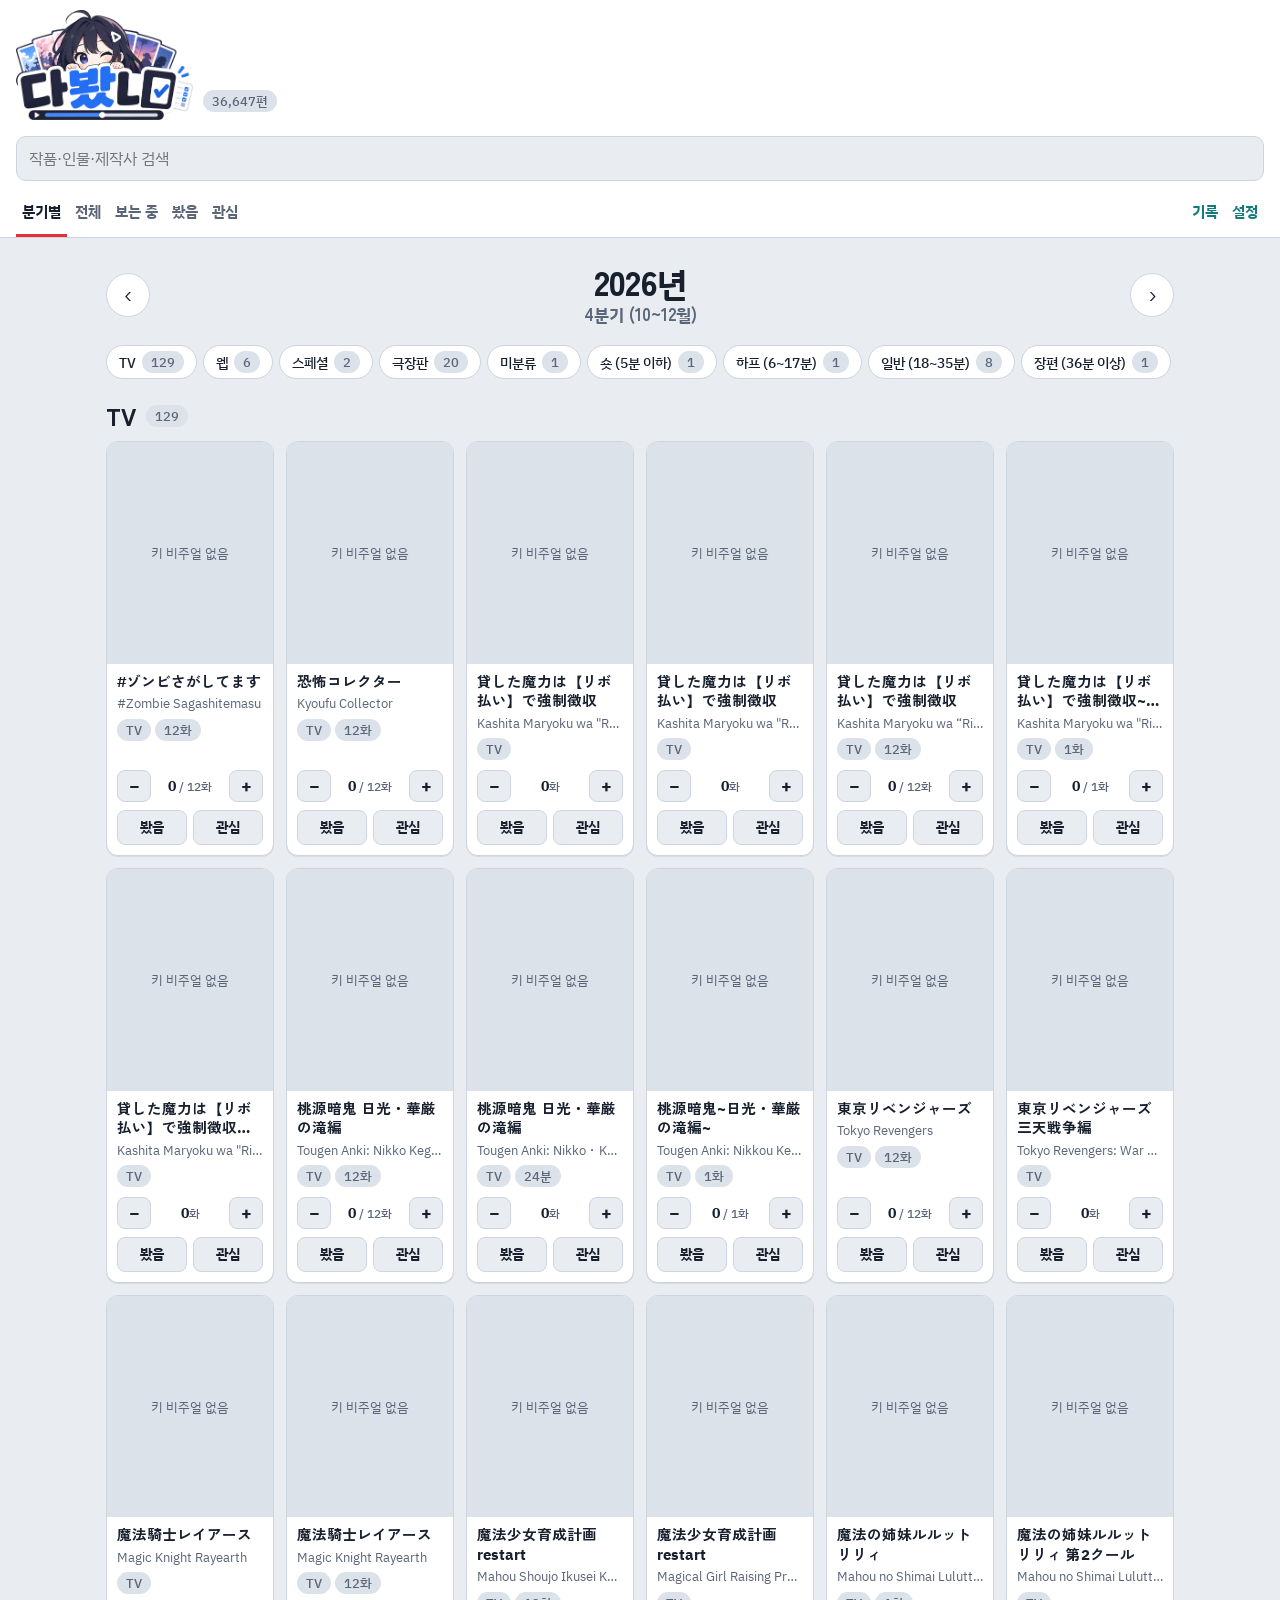
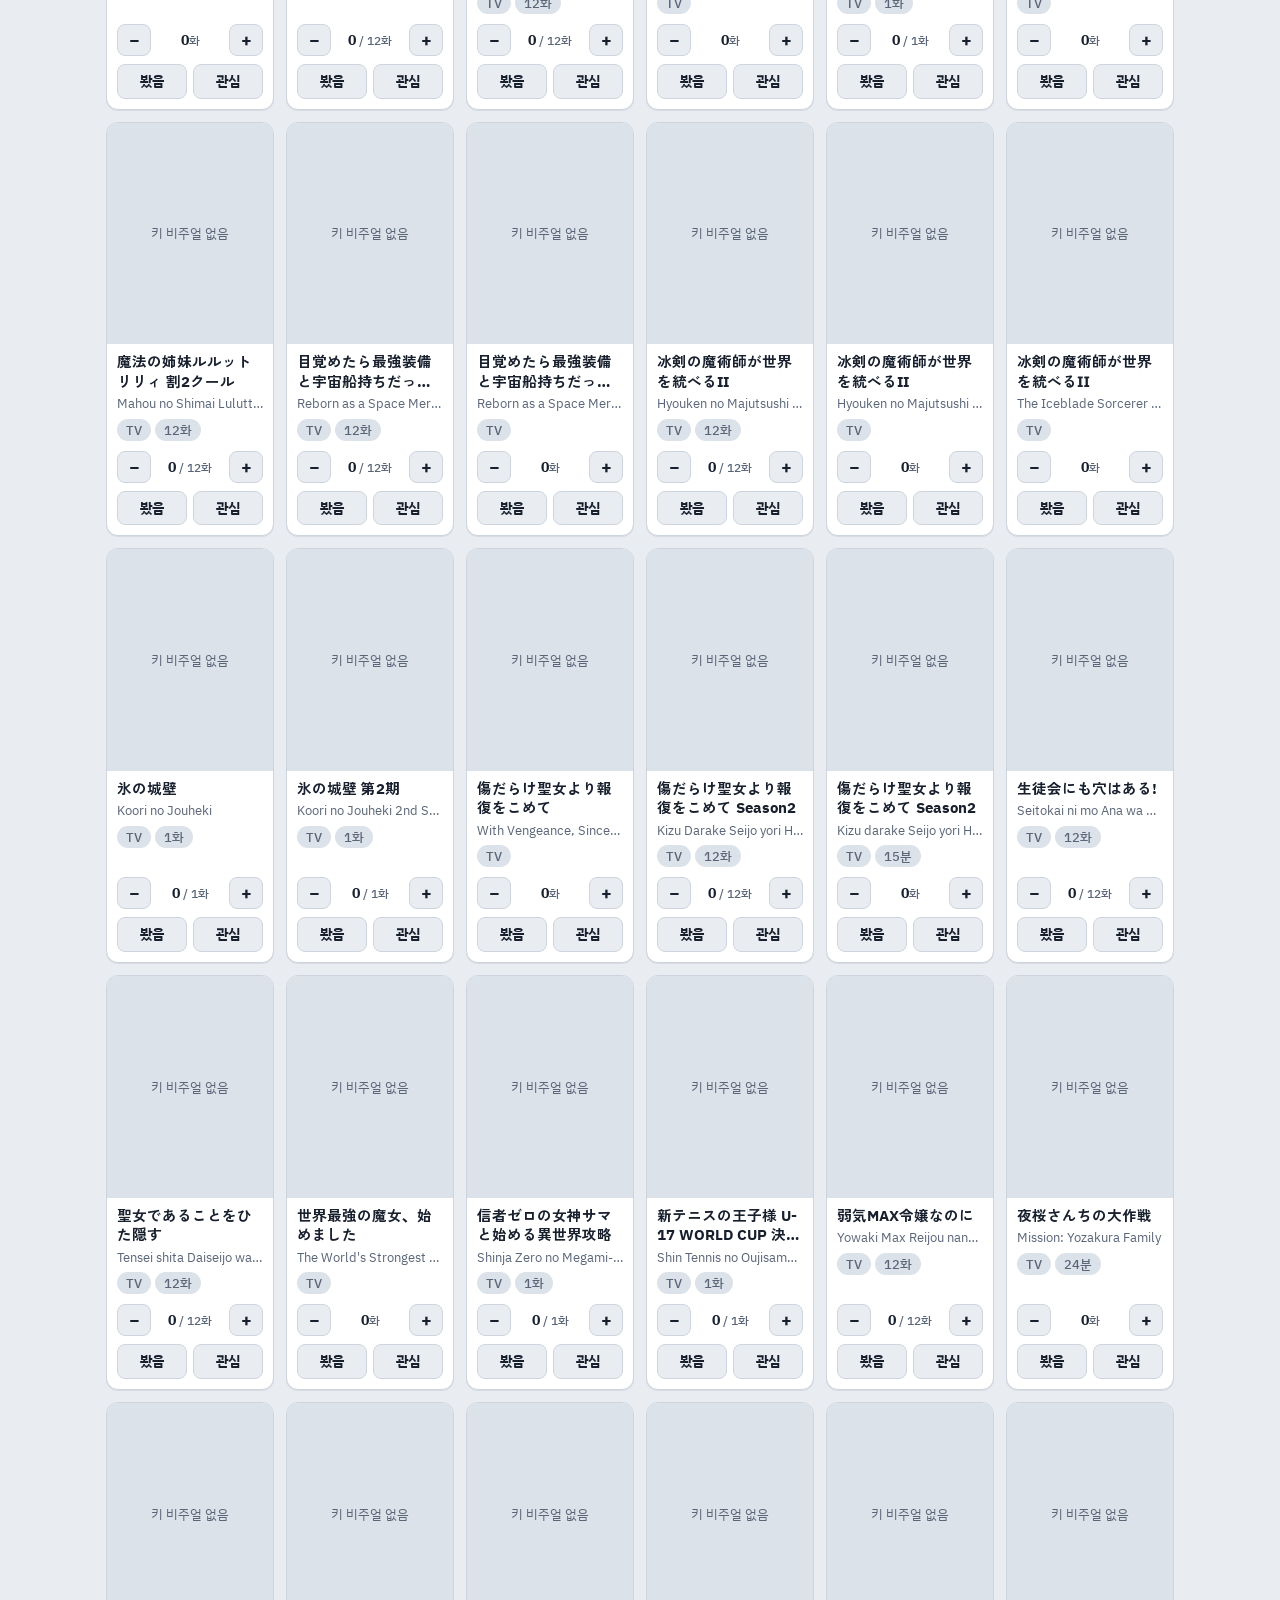
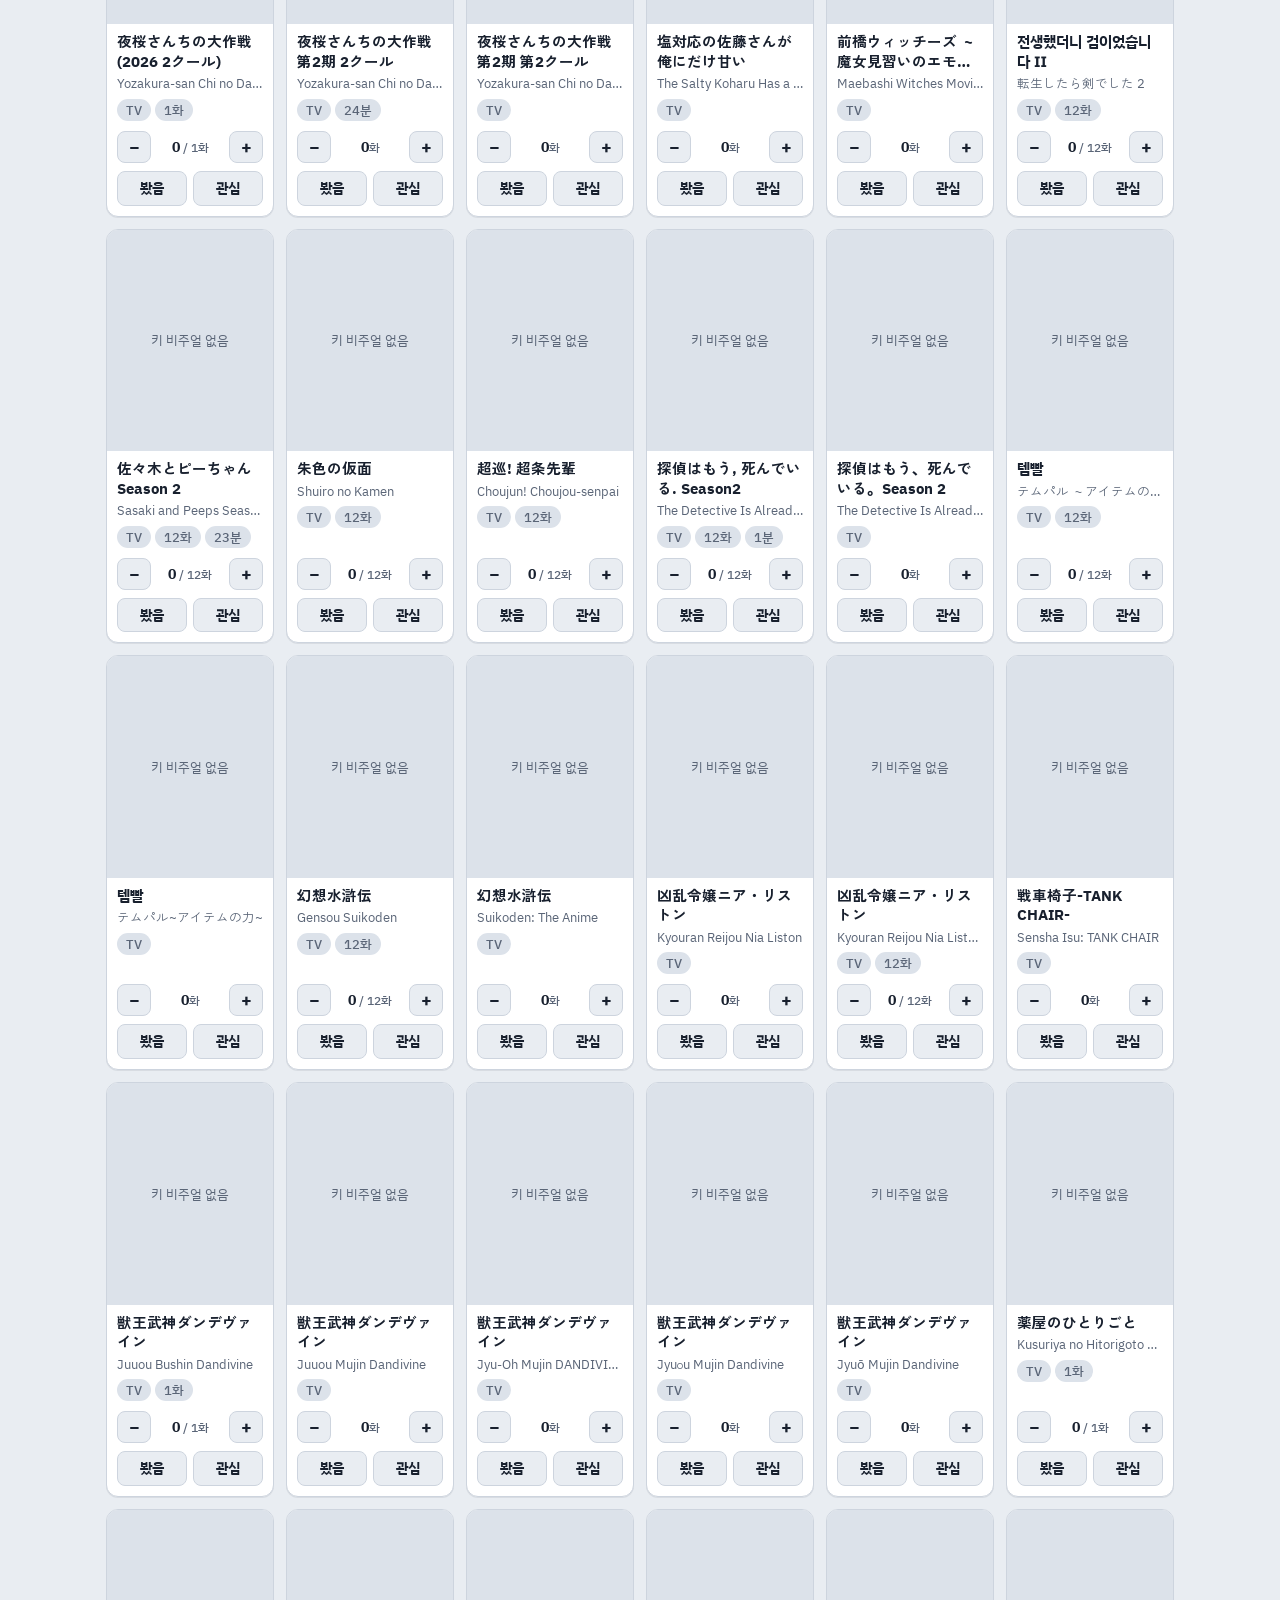
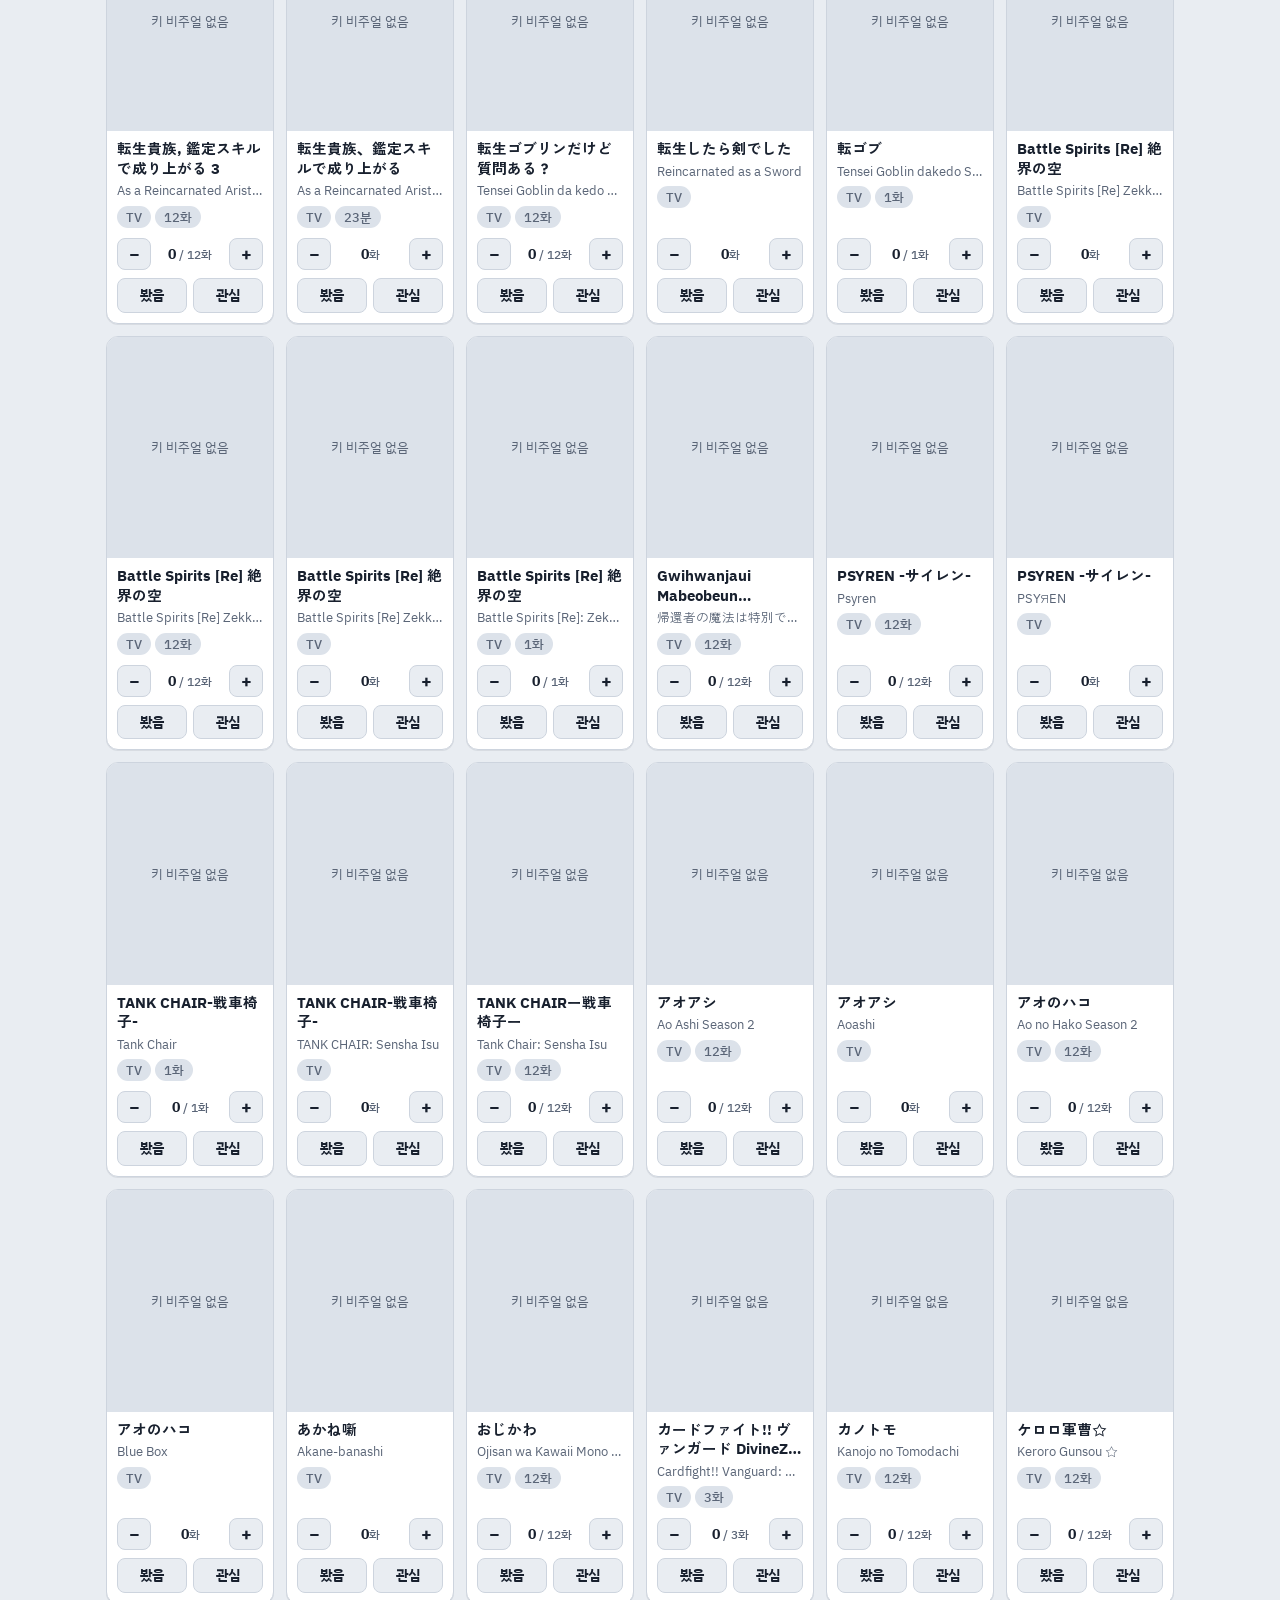
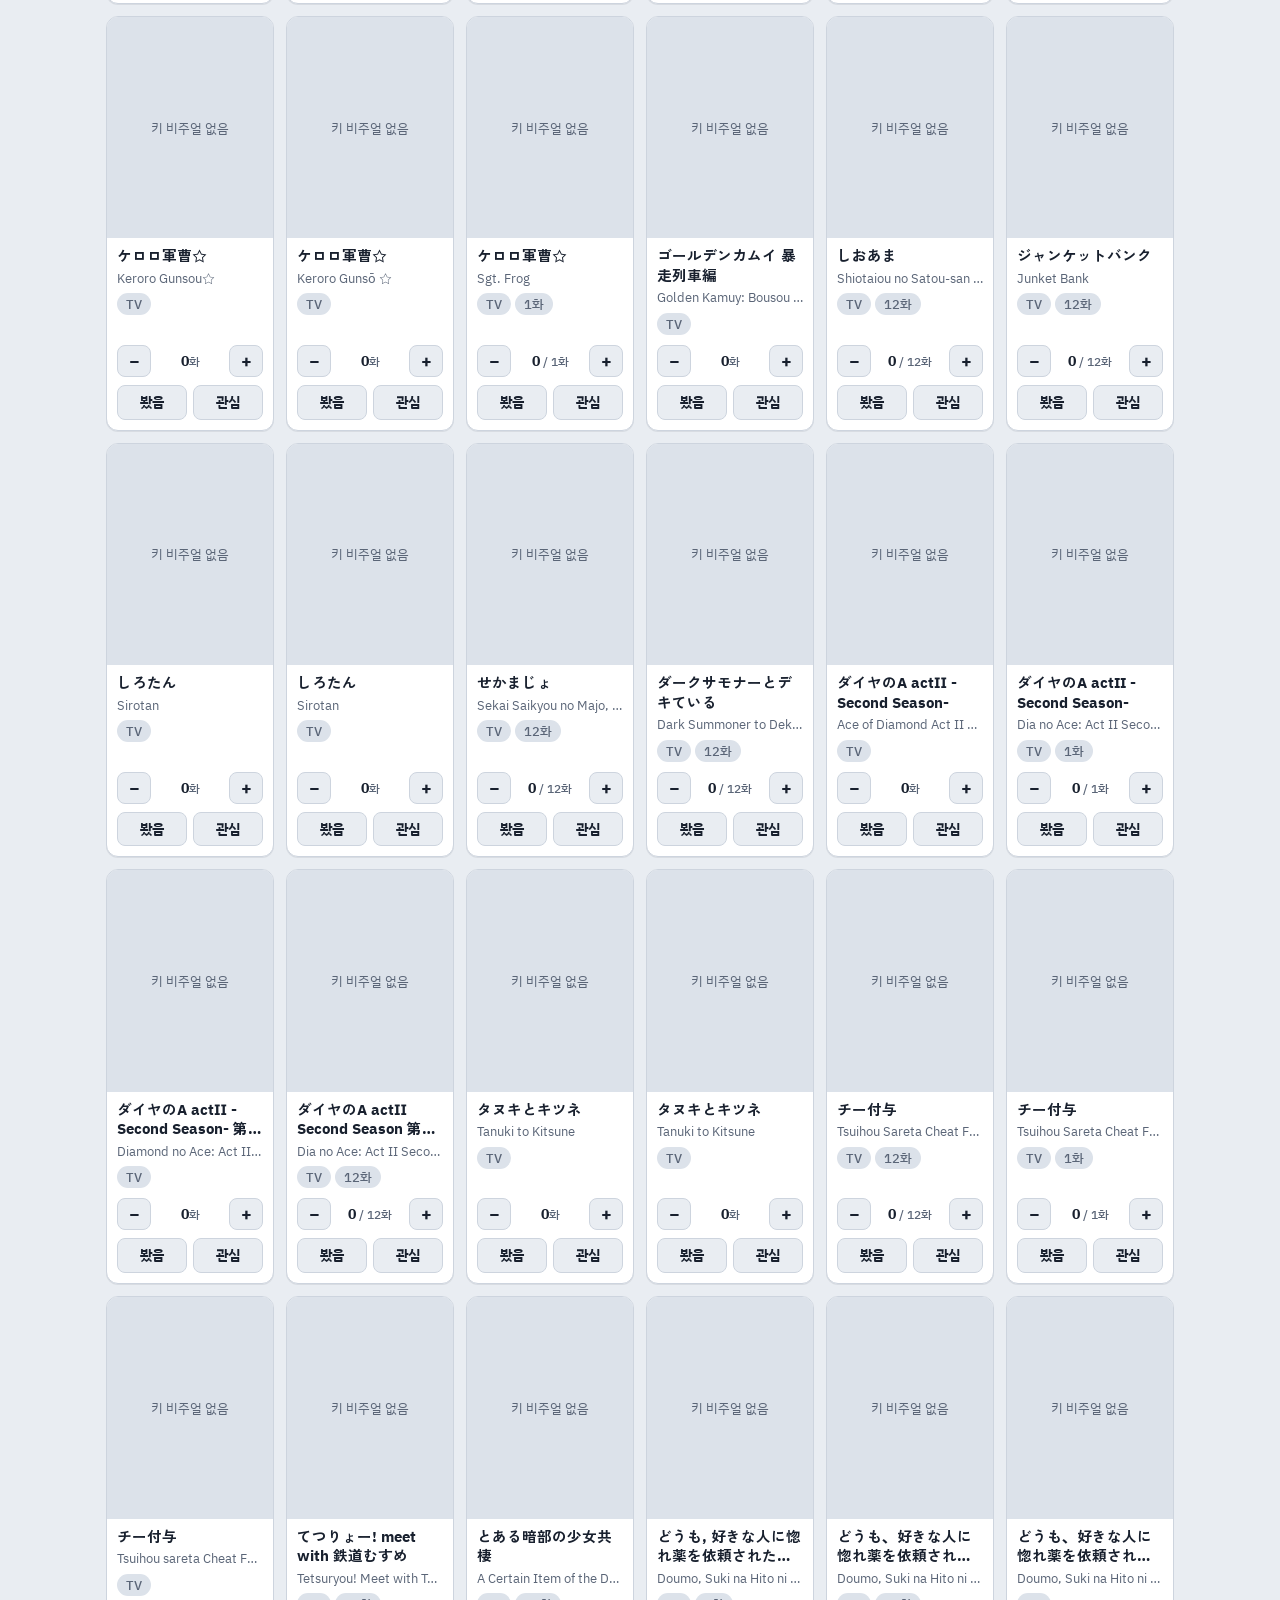
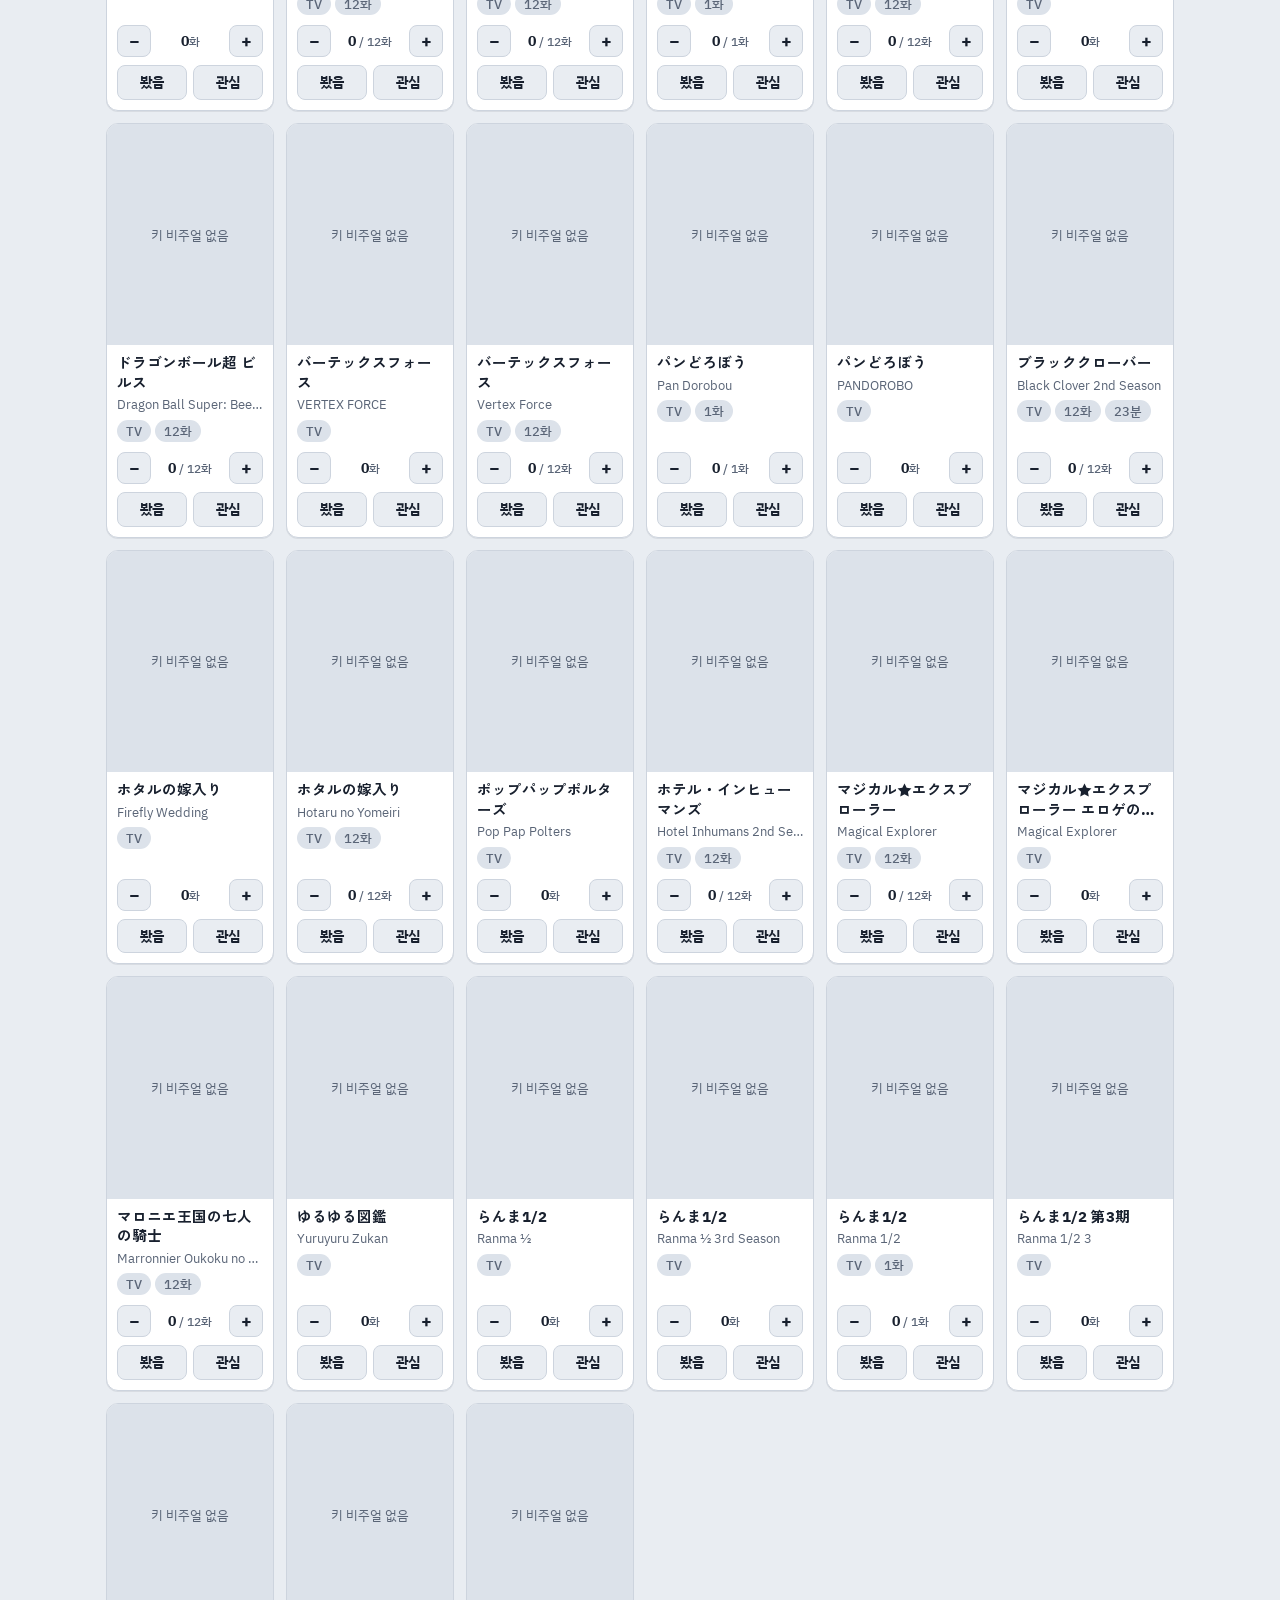
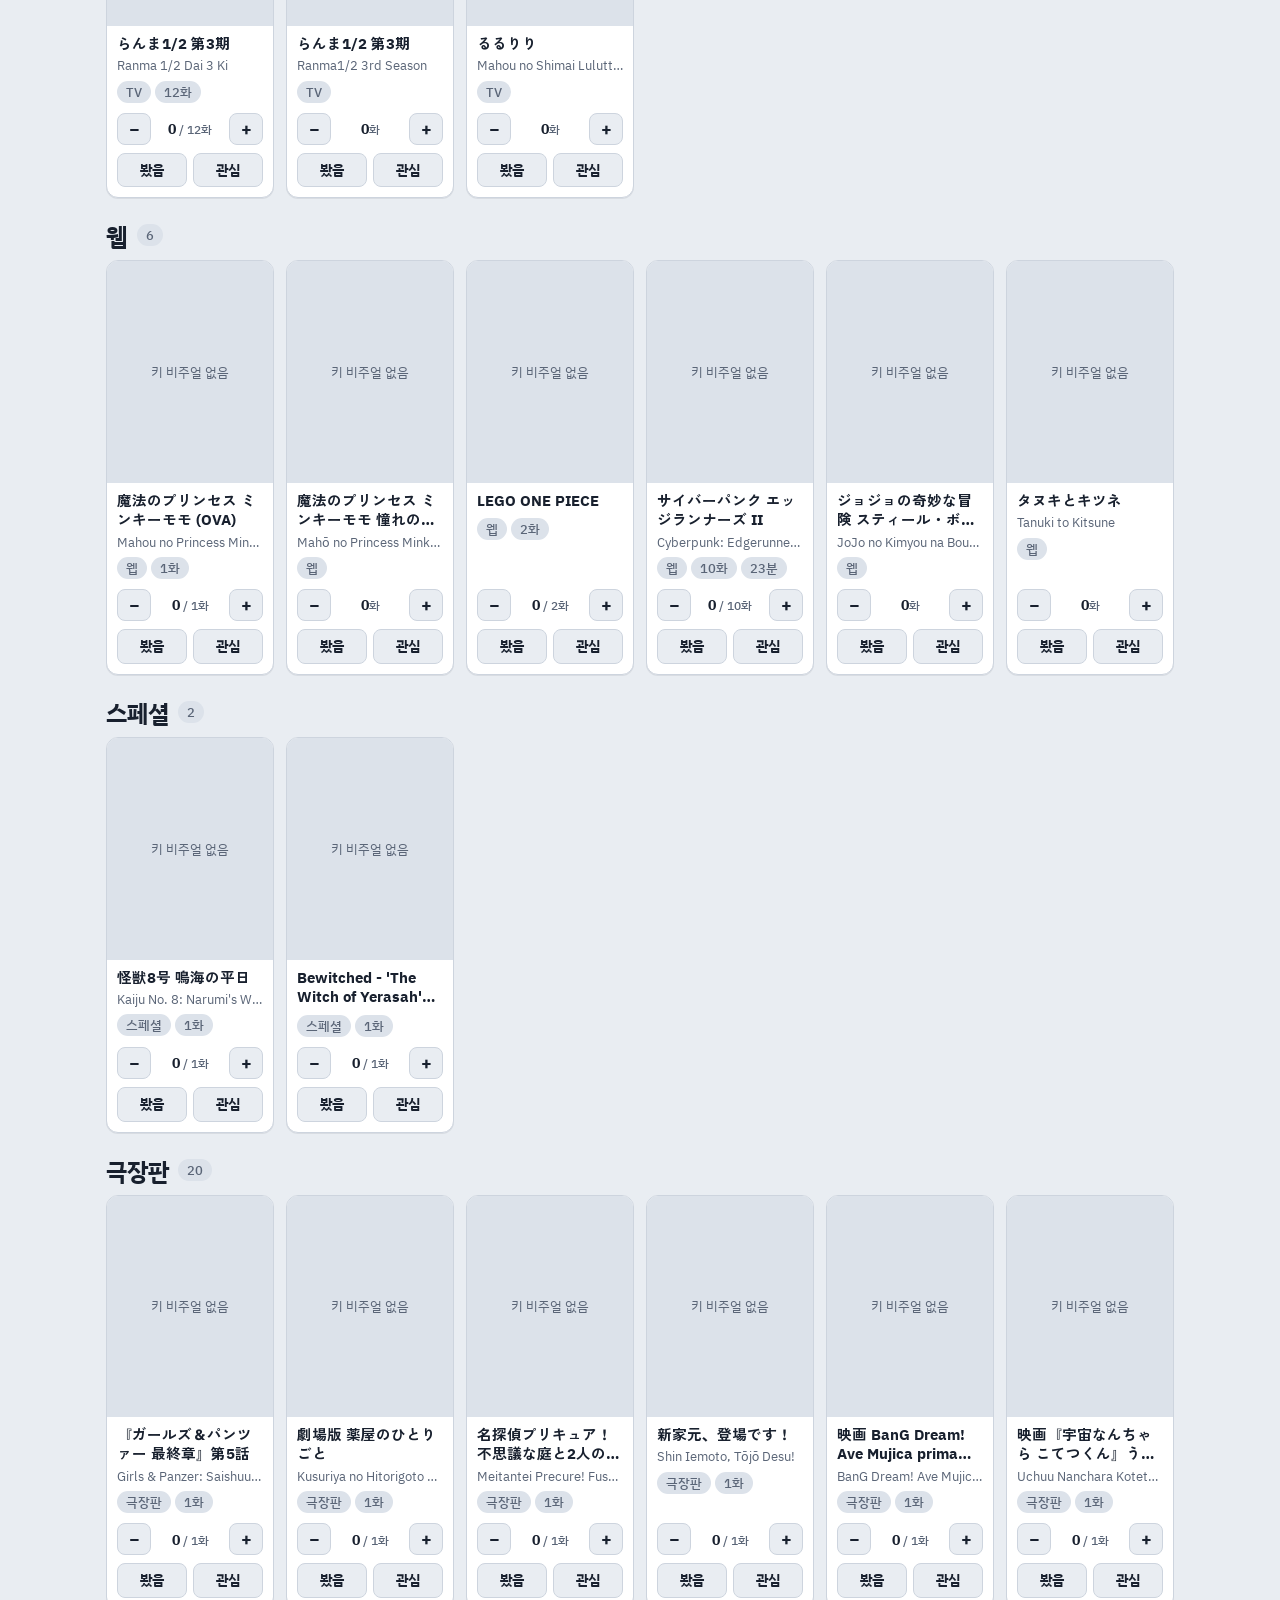
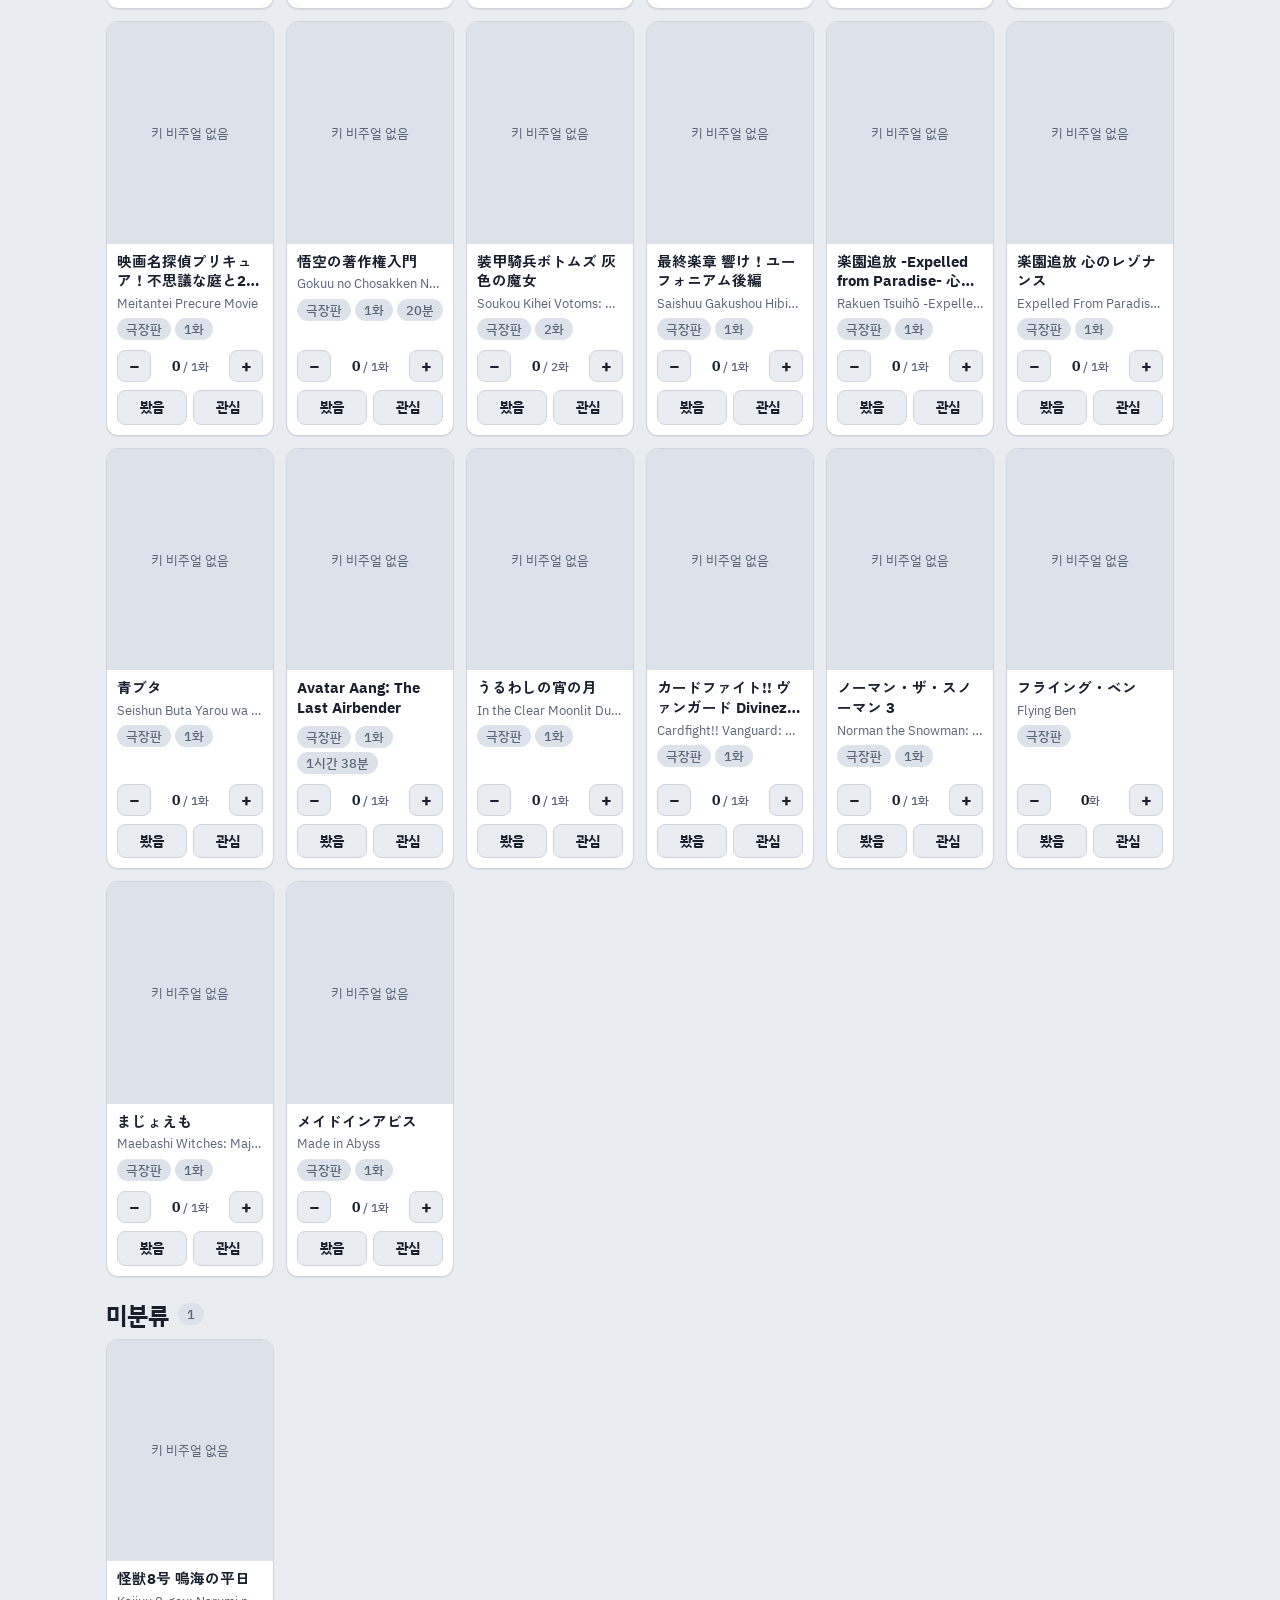
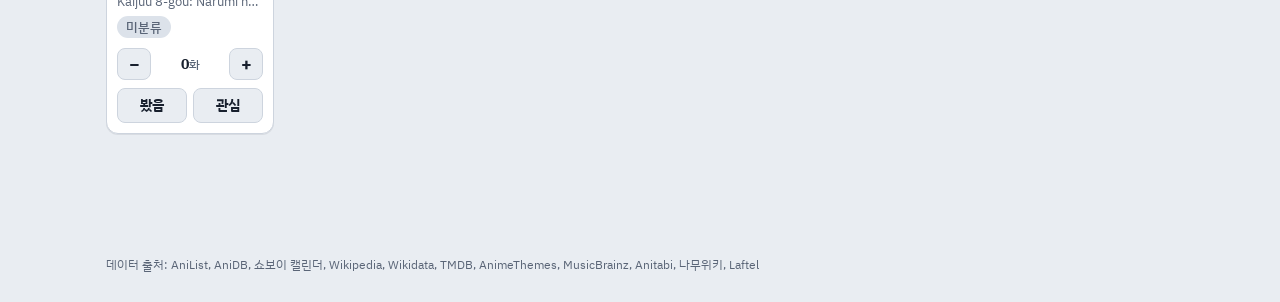
==== commit a9c83eeb: "분기 제목 옆 아래 화살표 제거, 불러오는 중 빙글빙글 표시" ====
--- a/site/index.html
+++ b/site/index.html
@@ -41,7 +41,7 @@
     <button class="nav" id="nextQ" aria-label="다음 분기" data-i18n-aria="다음 분기">›</button>
   </section>
   <div class="filters" id="filters"></div>
-  <div id="list"></div>
+  <div id="list"><div class="spin" role="status" aria-label="불러오는 중" data-i18n-aria="불러오는 중"></div></div>
   <div id="more" class="more"></div>
   <section id="stats" class="stats" hidden></section>
   <section id="settings" class="settings" hidden>
--- a/site/app.css
+++ b/site/app.css
@@ -163,7 +163,7 @@
 
 /* 연도·분기 고르기 */
 .seasontitle:active{background:var(--chip)}
-.seasontitle #qLabel::after{content:"";display:inline-block;width:7px;height:7px;margin-left:8px;border-right:2px solid currentColor;border-bottom:2px solid currentColor;transform:translateY(-4px) rotate(45deg)}
+
 .picker{display:flex;flex-direction:column;max-height:86dvh;padding:0 0 calc(12px + env(safe-area-inset-bottom,0px));overflow:hidden}
 @media(min-width:760px){.picker{max-height:80vh}}
 .pkhead{display:flex;align-items:center;justify-content:space-between;padding:16px 16px 6px}
@@ -305,3 +305,8 @@
 .drow{display:flex;align-items:center;gap:10px;padding:8px 0;border-bottom:1px solid var(--line)}
 .drow span:first-child{flex:1}
 .drow button{height:32px;padding:0 12px;border:1px solid var(--line);border-radius:8px;background:var(--bg);color:var(--ink);font-weight:600;white-space:nowrap}
+
+/* 불러오는 중 표시 (빙글빙글) */
+.spin{width:36px;height:36px;margin:60px auto;border-radius:50%;border:3px solid var(--line);border-top-color:var(--onair);animation:spin .8s linear infinite}
+@keyframes spin{to{transform:rotate(360deg)}}
+@media (prefers-reduced-motion:reduce){.spin{animation-duration:2.4s}}
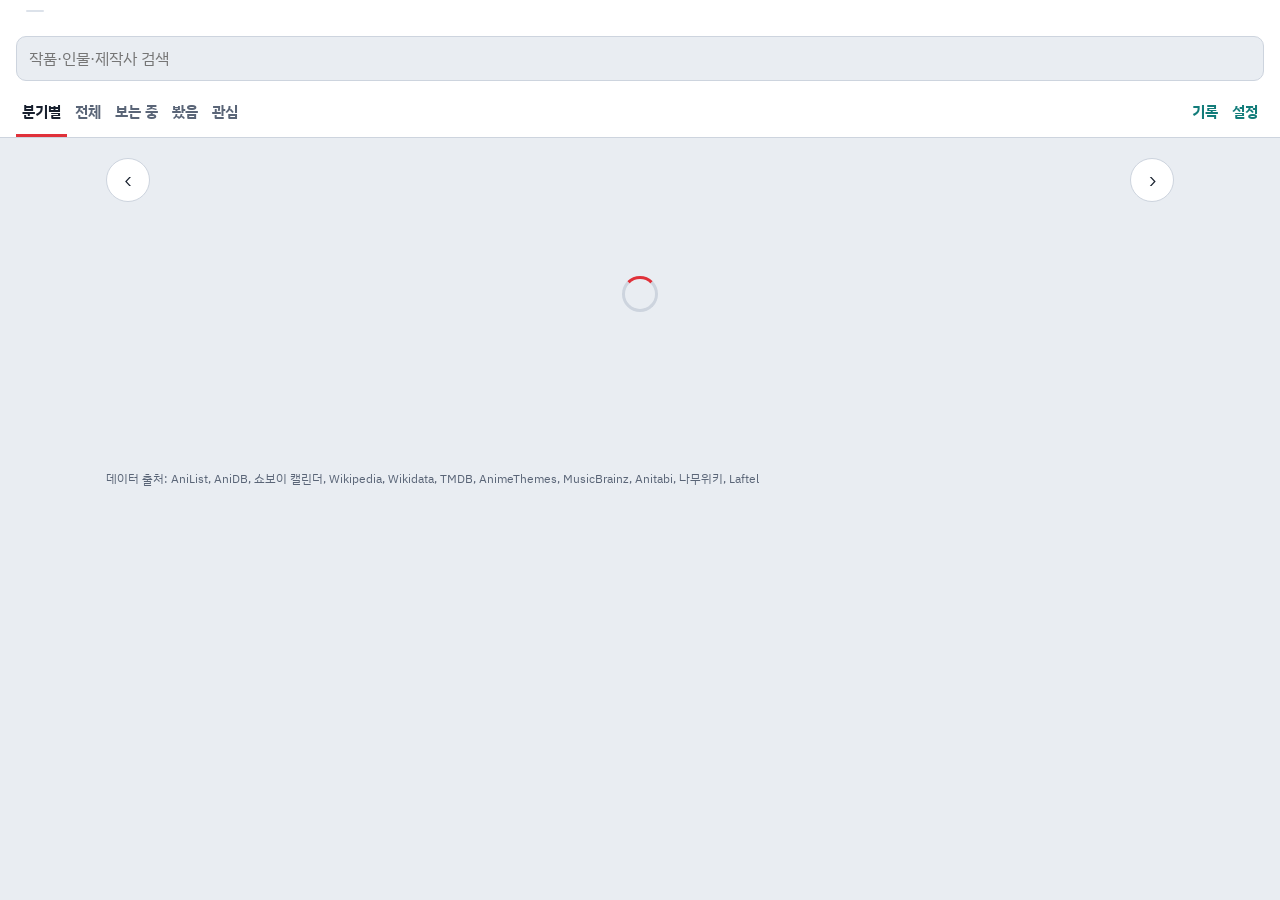
==== commit c7c736ea: "쇼보이 일본어 직책 정리(나누기·번역·못 옮긴 직책 제외), 설정에서 날짜 정리를 맨 아래로, 백업에 시청 기록 포함" ====
--- a/site/index.html
+++ b/site/index.html
@@ -64,16 +64,16 @@
       </div>
     </div>
     <div class="setsec">
-      <h2 data-i18n="날짜 정리">날짜 정리</h2>
-      <div id="setDates"></div>
-    </div>
-    <div class="setsec">
       <h2 data-i18n="시청 기록 백업">시청 기록 백업</h2>
       <p class="setnote" data-i18n="봤음·관심·본 회차·별점·메모는 이 브라우저에만 저장됩니다. 기기를 바꾸거나 사파리 기록을 지우기 전에 파일로 내보내 두세요.">봤음·관심·본 회차·별점·메모는 이 브라우저에만 저장됩니다. 기기를 바꾸거나 사파리 기록을 지우기 전에 파일로 내보내 두세요.</p>
       <div class="setbtns">
         <button id="exportBtn" data-i18n="파일로 내보내기">파일로 내보내기</button>
         <label class="filebtn"><span data-i18n="파일에서 불러오기">파일에서 불러오기</span><input id="importFile" type="file" accept="application/json" hidden></label>
       </div>
+    </div>
+    <div class="setsec">
+      <h2 data-i18n="날짜 정리">날짜 정리</h2>
+      <div id="setDates"></div>
     </div>
   </section>
 </main>
--- a/site/app.css
+++ b/site/app.css
@@ -284,13 +284,13 @@
 .calnav{display:flex;align-items:center;justify-content:space-between;margin:0 0 10px}
 .calnav b{font-size:16px}
 .calnav button{width:36px;height:32px;border:1px solid var(--line);border-radius:8px;background:var(--bg);color:var(--ink);font-size:18px}
-.cal{display:grid;grid-template-columns:repeat(7,1fr);gap:4px;text-align:center}
+.cal{display:grid;grid-template-columns:repeat(7,minmax(0,1fr));gap:4px;text-align:center}
 .cwd{font-size:12px;color:var(--sub);padding:2px 0}.cwd.sun{color:var(--onair)}.cwd.sat{color:#5b8def}
 .cday{position:relative;aspect-ratio:1/1;border:0;border-radius:10px;background:none;color:var(--sub);display:flex;flex-direction:column;align-items:center;justify-content:center;gap:2px;padding:0;font-size:13px}
 .cday.has{color:var(--ink);background:var(--chip)}
 .cday.today .dn{font-weight:800;color:var(--ink);text-decoration:underline}
 .cday.sel{outline:2px solid var(--ink)}
-.cday .cn{min-width:20px;height:20px;padding:0 5px;border-radius:10px;background:var(--onair);color:#fff;font-size:12px;font-weight:700;line-height:20px}
+.cday .cn{min-width:20px;max-width:100%;height:20px;padding:0 4px;border-radius:10px;background:var(--onair);color:#fff;font-size:12px;font-weight:700;line-height:20px;white-space:nowrap;letter-spacing:-.3px}
 .calday{margin-top:12px;border-top:1px solid var(--line);padding-top:10px}
 .calday h3{margin:0 0 6px;font-size:15px}
 .lrow{display:flex;align-items:center;gap:8px;padding:6px 0;border-bottom:1px solid var(--line)}
@@ -310,3 +310,39 @@
 .spin{width:36px;height:36px;margin:60px auto;border-radius:50%;border:3px solid var(--line);border-top-color:var(--onair);animation:spin .8s linear infinite}
 @keyframes spin{to{transform:rotate(360deg)}}
 @media (prefers-reduced-motion:reduce){.spin{animation-duration:2.4s}}
+.seg.logby{margin:0 0 14px}
+.cal.tm .cday .cn{font-size:10px;padding:0 3px;letter-spacing:-.4px}
+
+/* 관리자 직접 수정 */
+.adm{margin-top:6px;height:30px;padding:0 12px;border:1px dashed var(--onair);border-radius:8px;background:none;color:var(--onair);font-weight:700;font-size:13px;white-space:nowrap}
+#editor{position:fixed;inset:0;z-index:100;background:rgba(0,0,0,.45);display:flex;align-items:flex-end;justify-content:center}
+.ebox{width:min(520px,100%);max-height:88vh;overflow:auto;background:var(--surface);color:var(--ink);border-radius:16px 16px 0 0;padding:18px 18px calc(18px + env(safe-area-inset-bottom,0px))}
+.ebox h3{margin:0 0 12px;font-size:20px}
+.erow{display:grid;grid-template-columns:136px 1fr;gap:10px;align-items:center;margin-bottom:10px}
+.erow span{font-size:14px;color:var(--sub);display:flex;align-items:center;gap:6px;flex-wrap:wrap}
+.erow em{font-style:normal;font-size:11px}.erow em.fixed{background:var(--onair);color:#fff}.erow em.temp{background:var(--watching);color:#fff}
+.erow input,.erow select{width:100%;min-width:0;height:40px;padding:0 10px;border:1px solid var(--line);border-radius:8px;background:var(--bg);color:var(--ink);font-size:16px}
+.emode{margin:14px 0}
+.ebtns{display:flex;gap:8px}.ebtns button{flex:1;height:44px;border-radius:10px;font-weight:700;font-size:15px;white-space:nowrap}
+.ecancel{border:1px solid var(--line);background:var(--bg);color:var(--ink)}.esave{border:0;background:var(--ink);color:var(--surface)}
+.emsg{color:var(--onair);font-size:14px;margin:10px 0 0}
+
+/* 기록 탭 안의 세부 탭 */
+.stsub{display:flex;gap:6px;overflow-x:auto;margin:0 0 14px;scrollbar-width:none}
+.stsub::-webkit-scrollbar{display:none}
+.stsub button{flex:1 1 0;min-width:max-content;height:38px;padding:0 8px;border:1px solid var(--line);border-radius:19px;background:var(--bg);color:var(--sub);font-size:14px;font-weight:700;white-space:nowrap}
+.stsub button.on{background:var(--ink);color:var(--surface);border-color:var(--ink)}
+
+/* 종류·길이 거르개: 한 줄씩 옆으로 밀기, 가장자리 흐리게 */
+.frow{flex:1 1 100%;display:flex;align-items:center;gap:10px;margin:0 0 2px;min-width:0}
+.flab{flex:none;font-size:13px;font-weight:700;color:var(--sub);white-space:nowrap}
+.fscroll{flex:1;min-width:0;display:flex;gap:6px;overflow-x:auto;scrollbar-width:none;-webkit-overflow-scrolling:touch;padding:1px 0}
+.fscroll::-webkit-scrollbar{display:none}
+.fscroll .chip{flex:none;white-space:nowrap}
+.fscroll.fr{-webkit-mask-image:linear-gradient(90deg,#000 calc(100% - 28px),transparent);mask-image:linear-gradient(90deg,#000 calc(100% - 28px),transparent)}
+.fscroll.fl{-webkit-mask-image:linear-gradient(90deg,transparent,#000 28px);mask-image:linear-gradient(90deg,transparent,#000 28px)}
+.fscroll.fl.fr{-webkit-mask-image:linear-gradient(90deg,transparent,#000 28px,#000 calc(100% - 28px),transparent);mask-image:linear-gradient(90deg,transparent,#000 28px,#000 calc(100% - 28px),transparent)}
+
+/* 아직 별점 안 준 작품: 최대 높이 안에서 넘겨 보기 */
+.rows.scrollbox{max-height:320px;overflow-y:auto;overscroll-behavior:contain}
+.rows.scrollbox.fadebot{-webkit-mask-image:linear-gradient(#000 calc(100% - 28px),transparent);mask-image:linear-gradient(#000 calc(100% - 28px),transparent)}
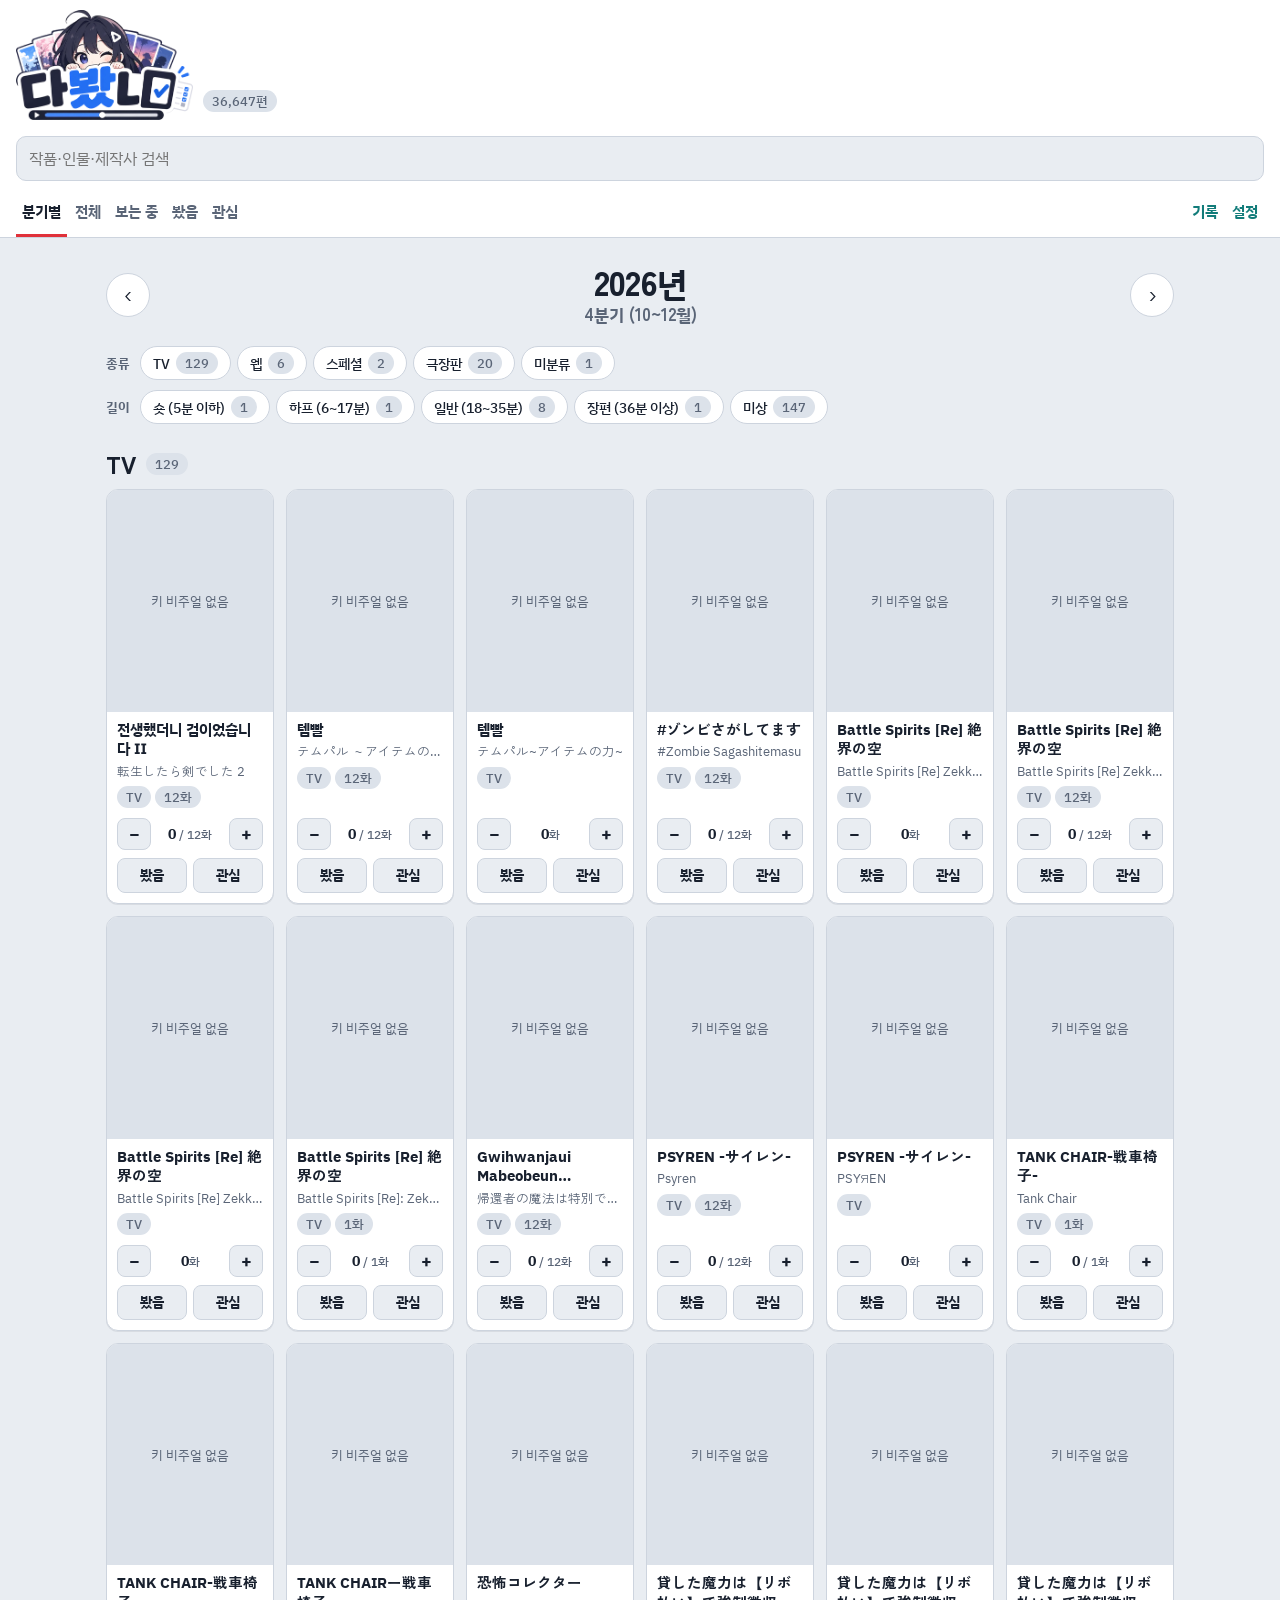
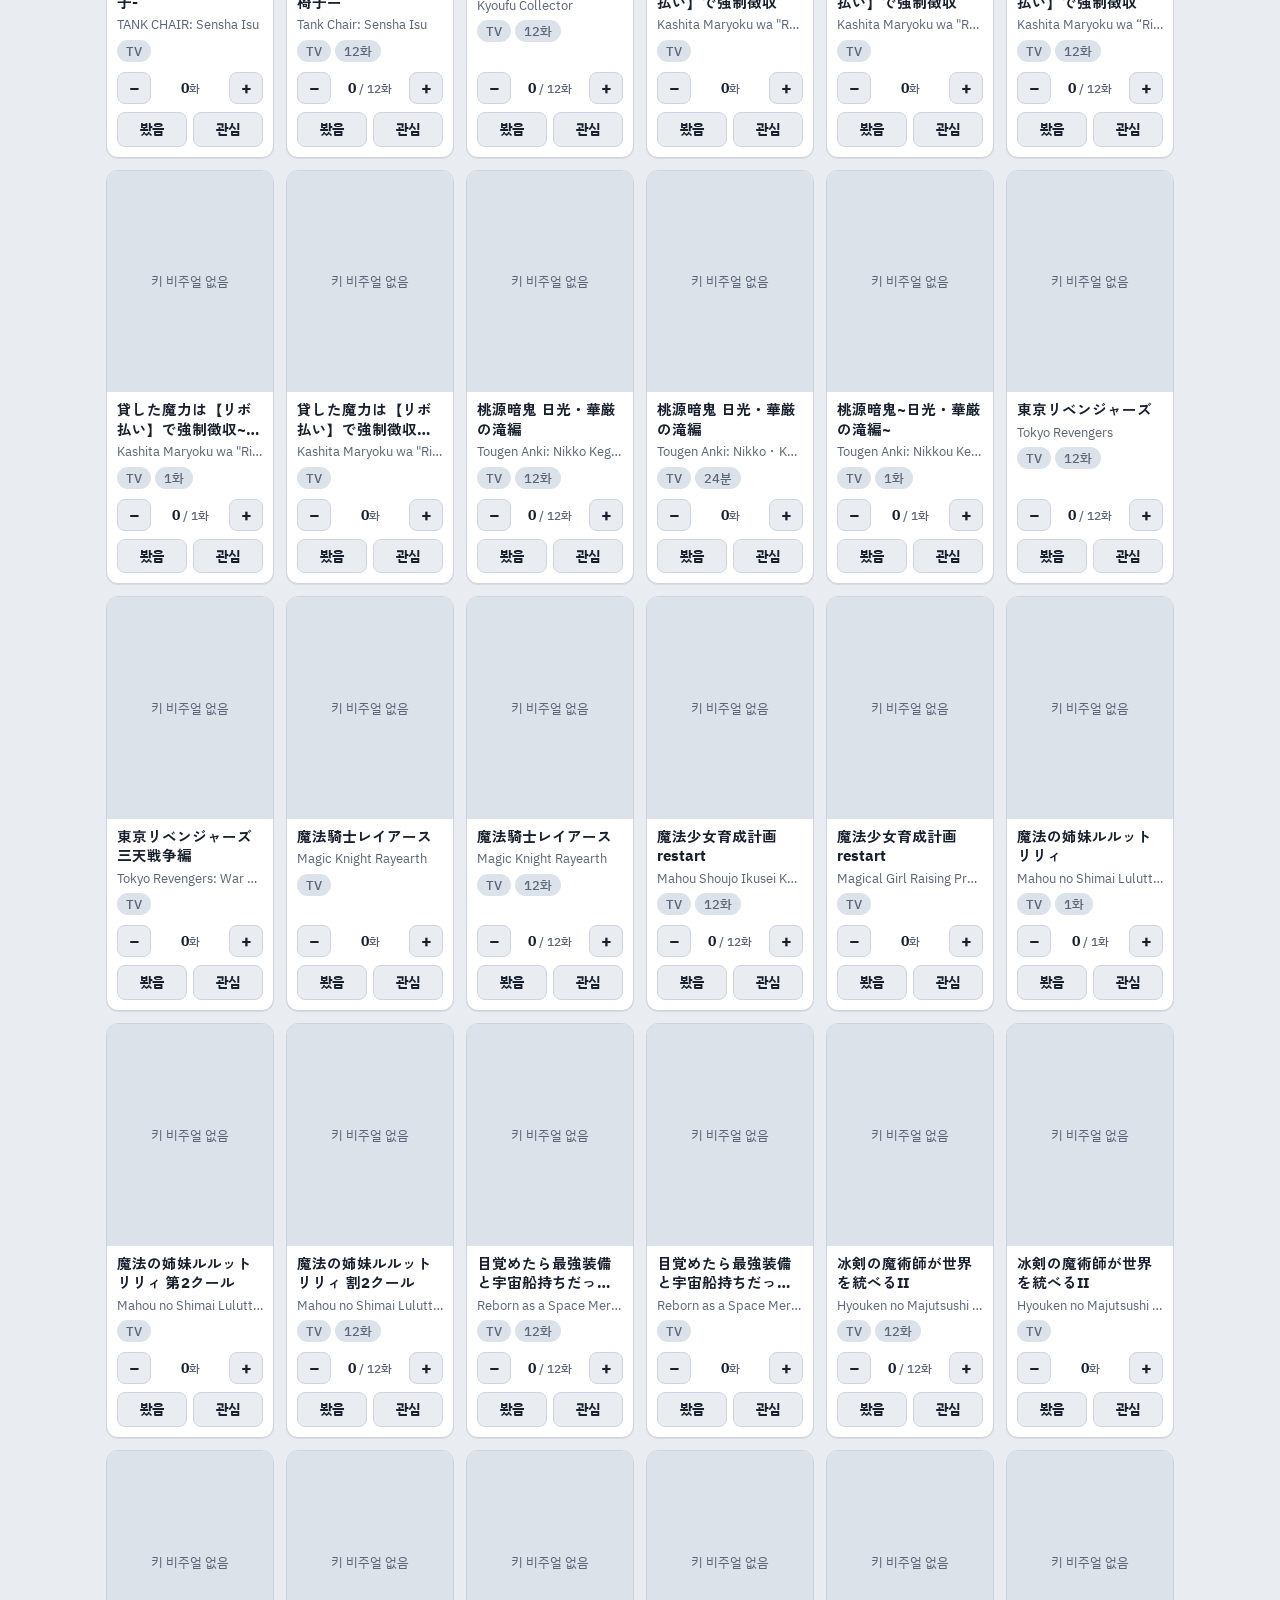
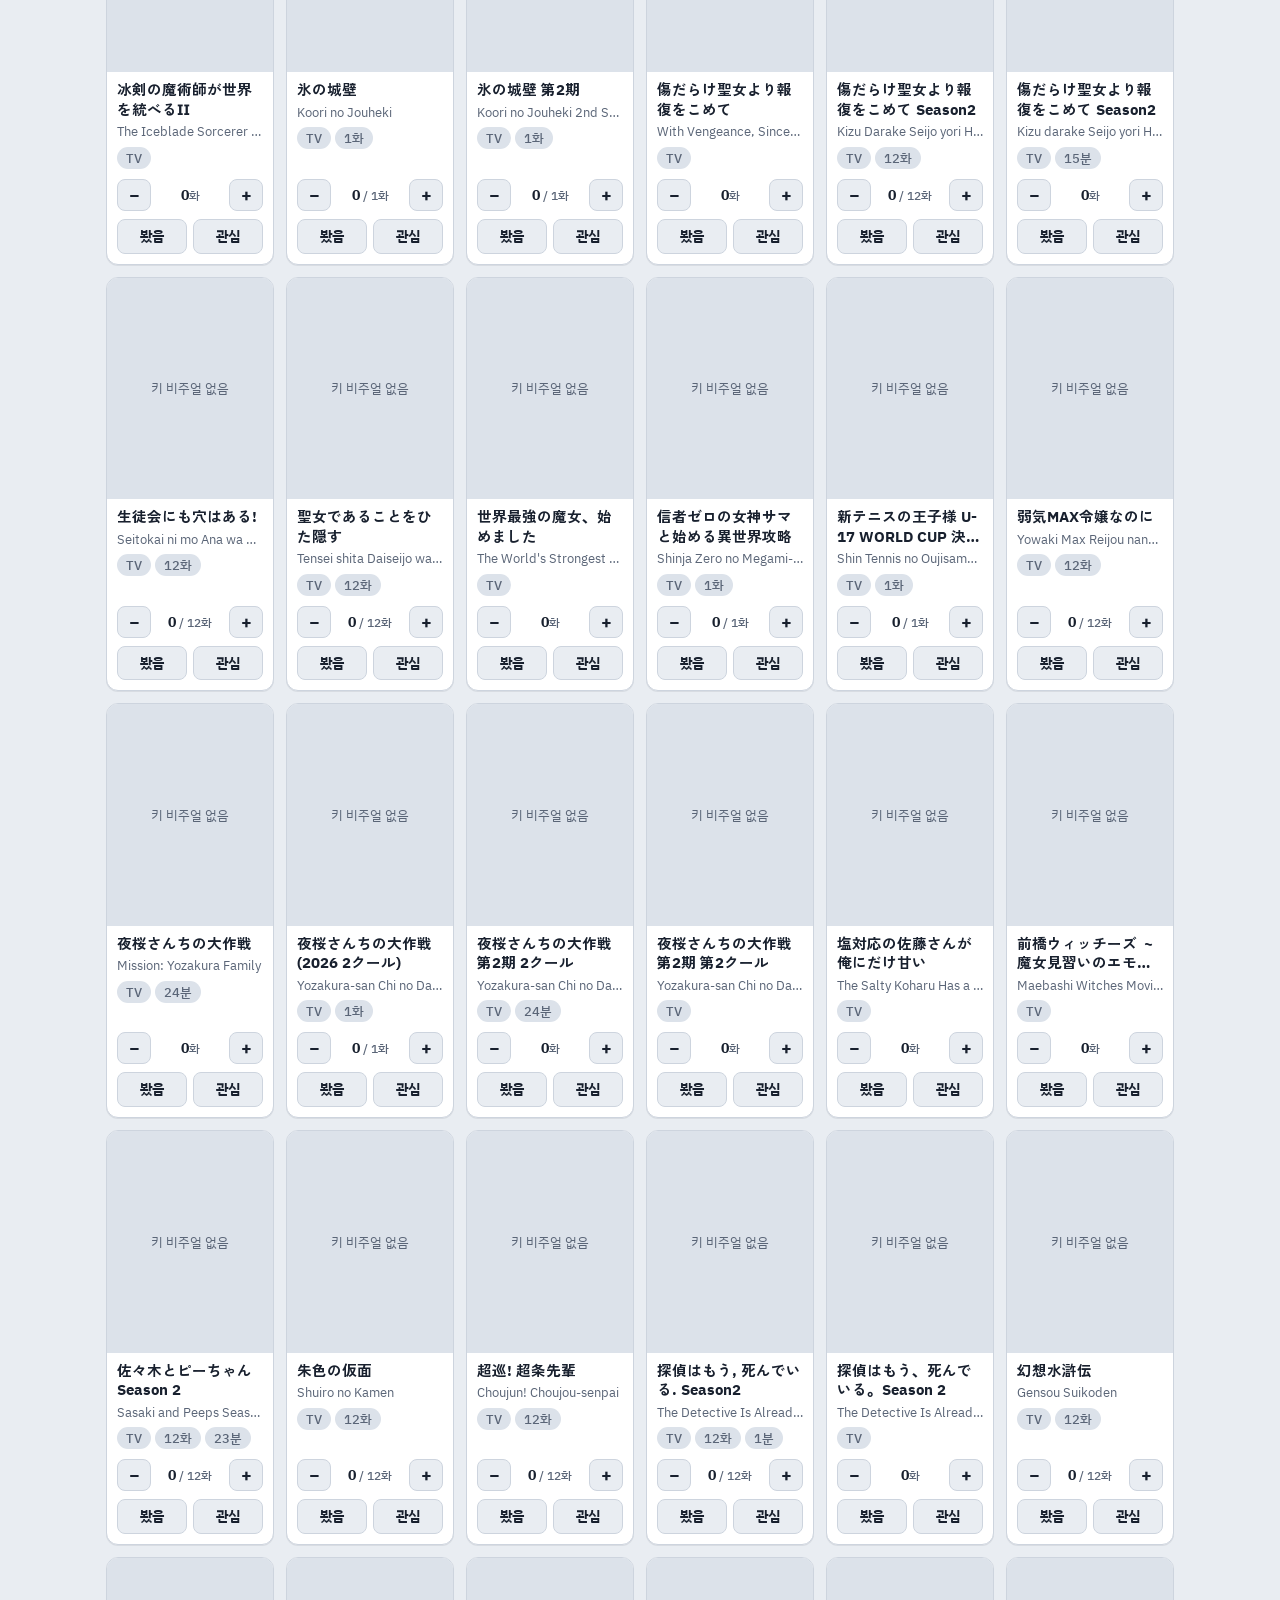
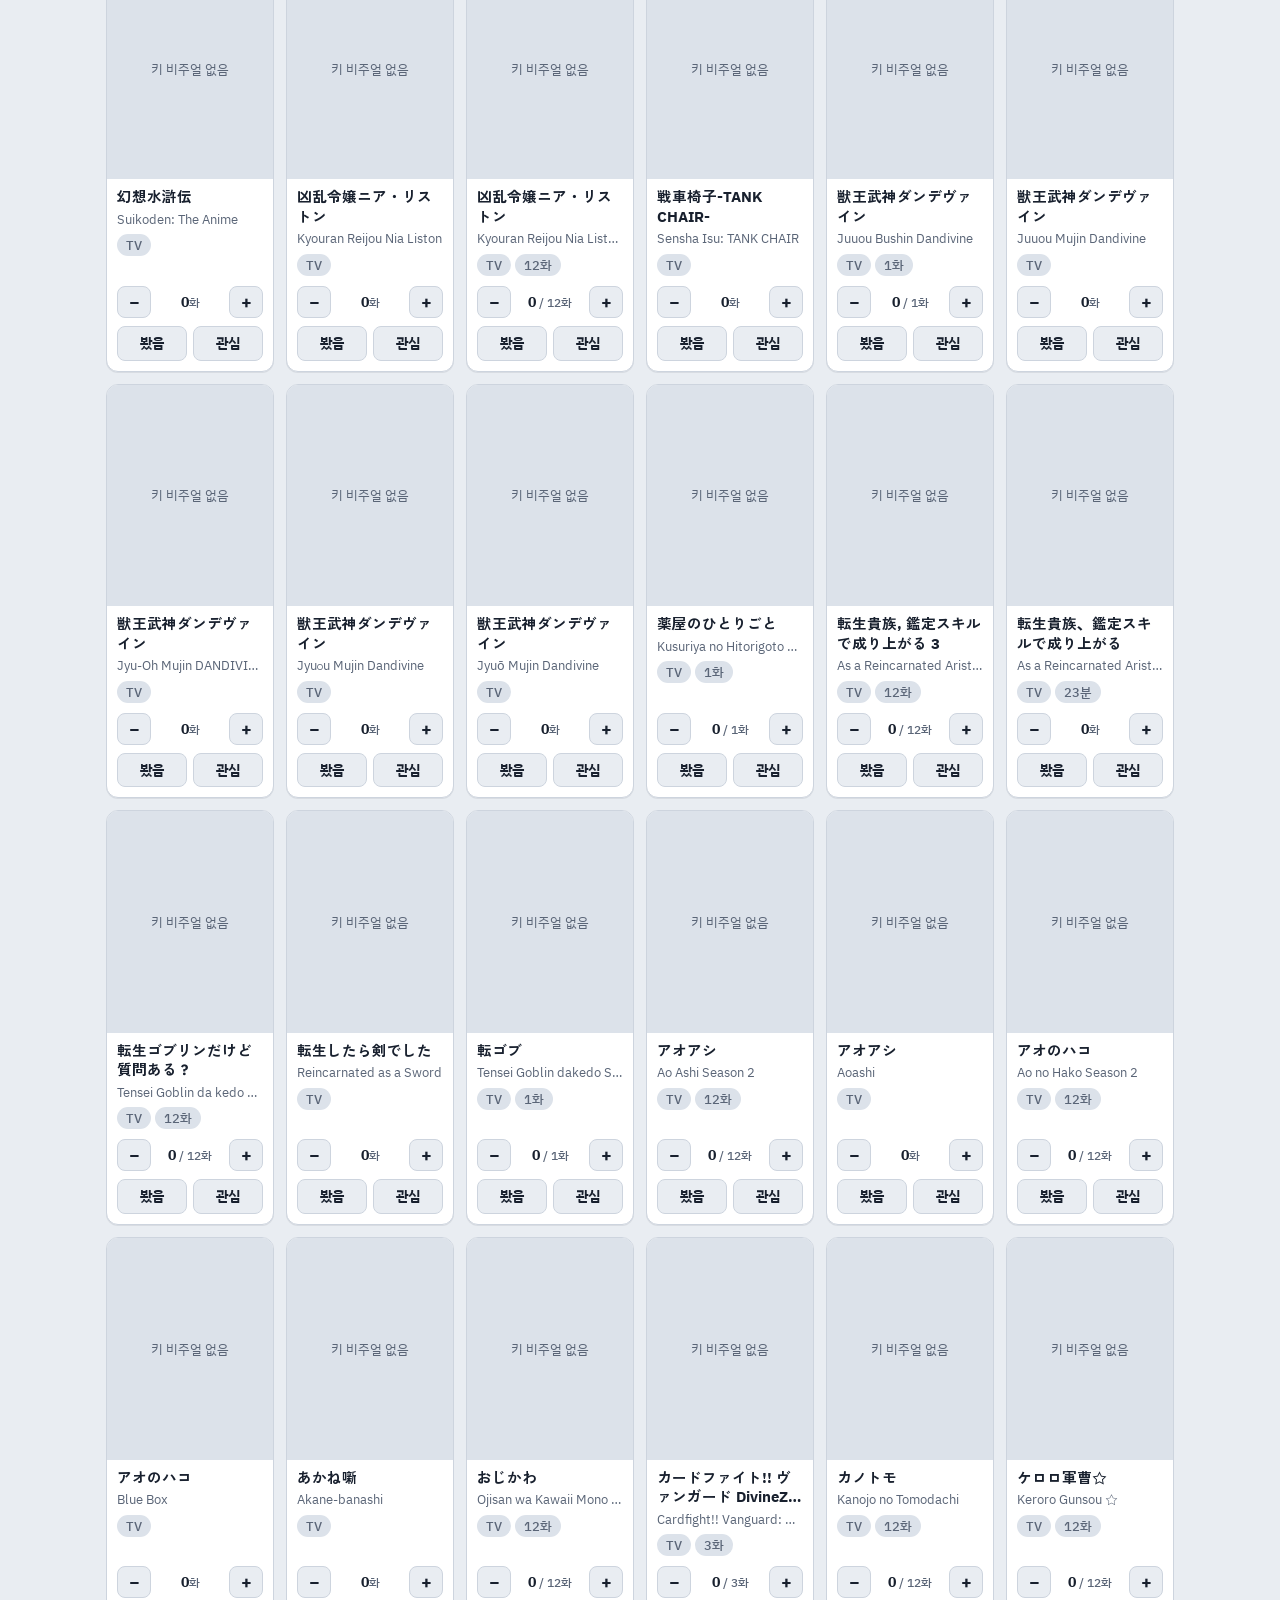
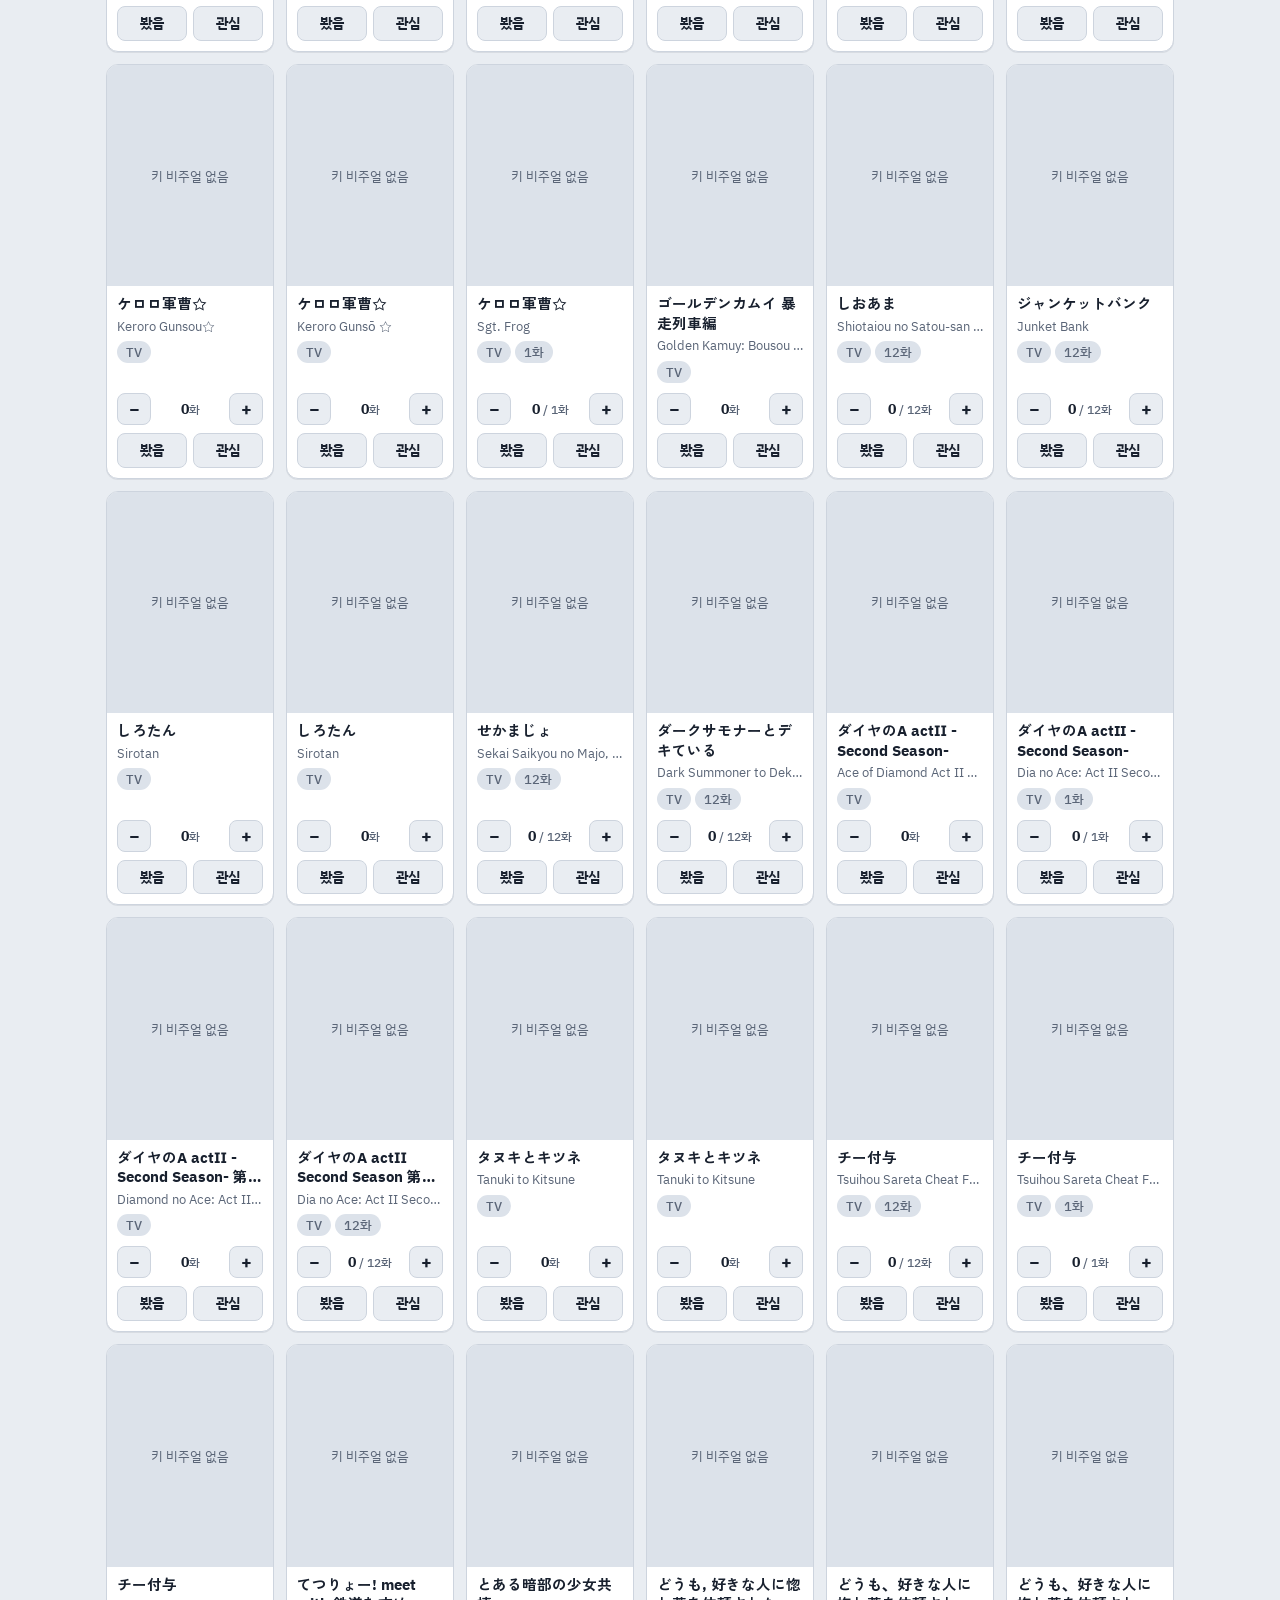
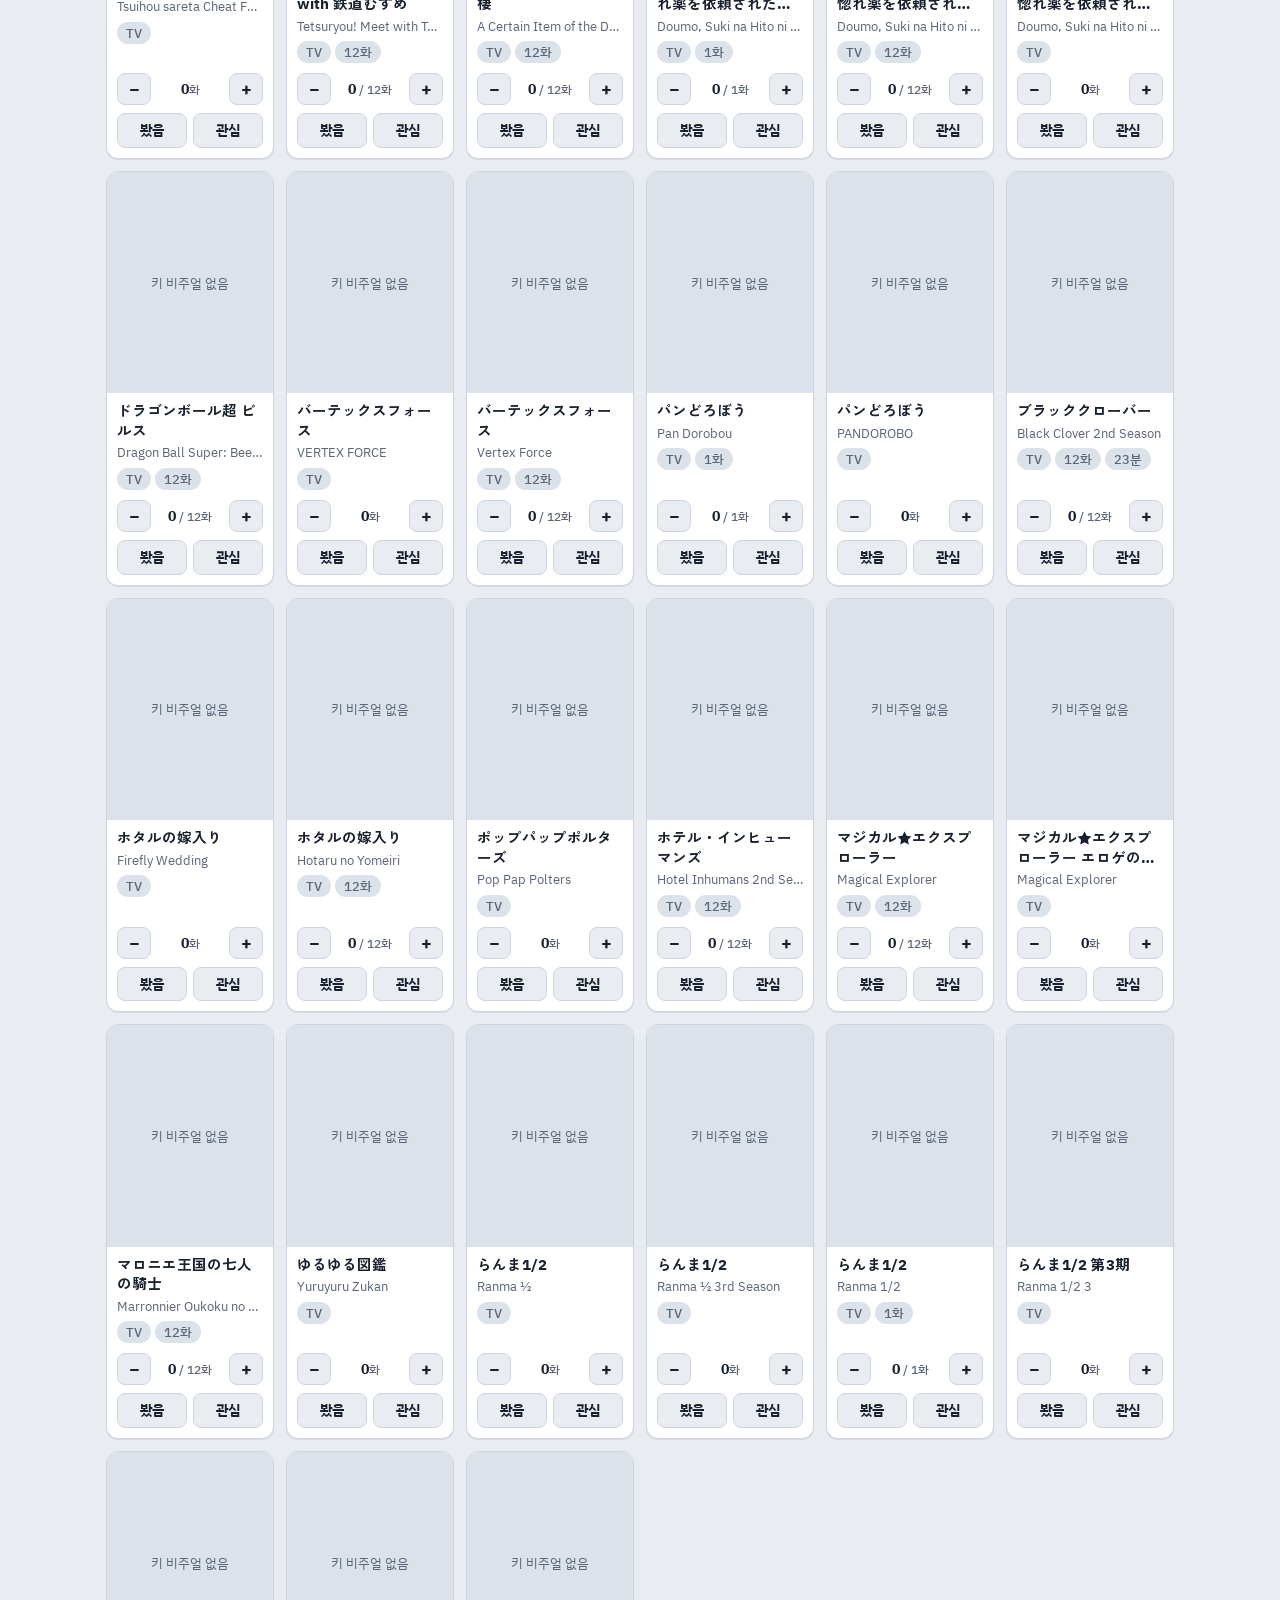
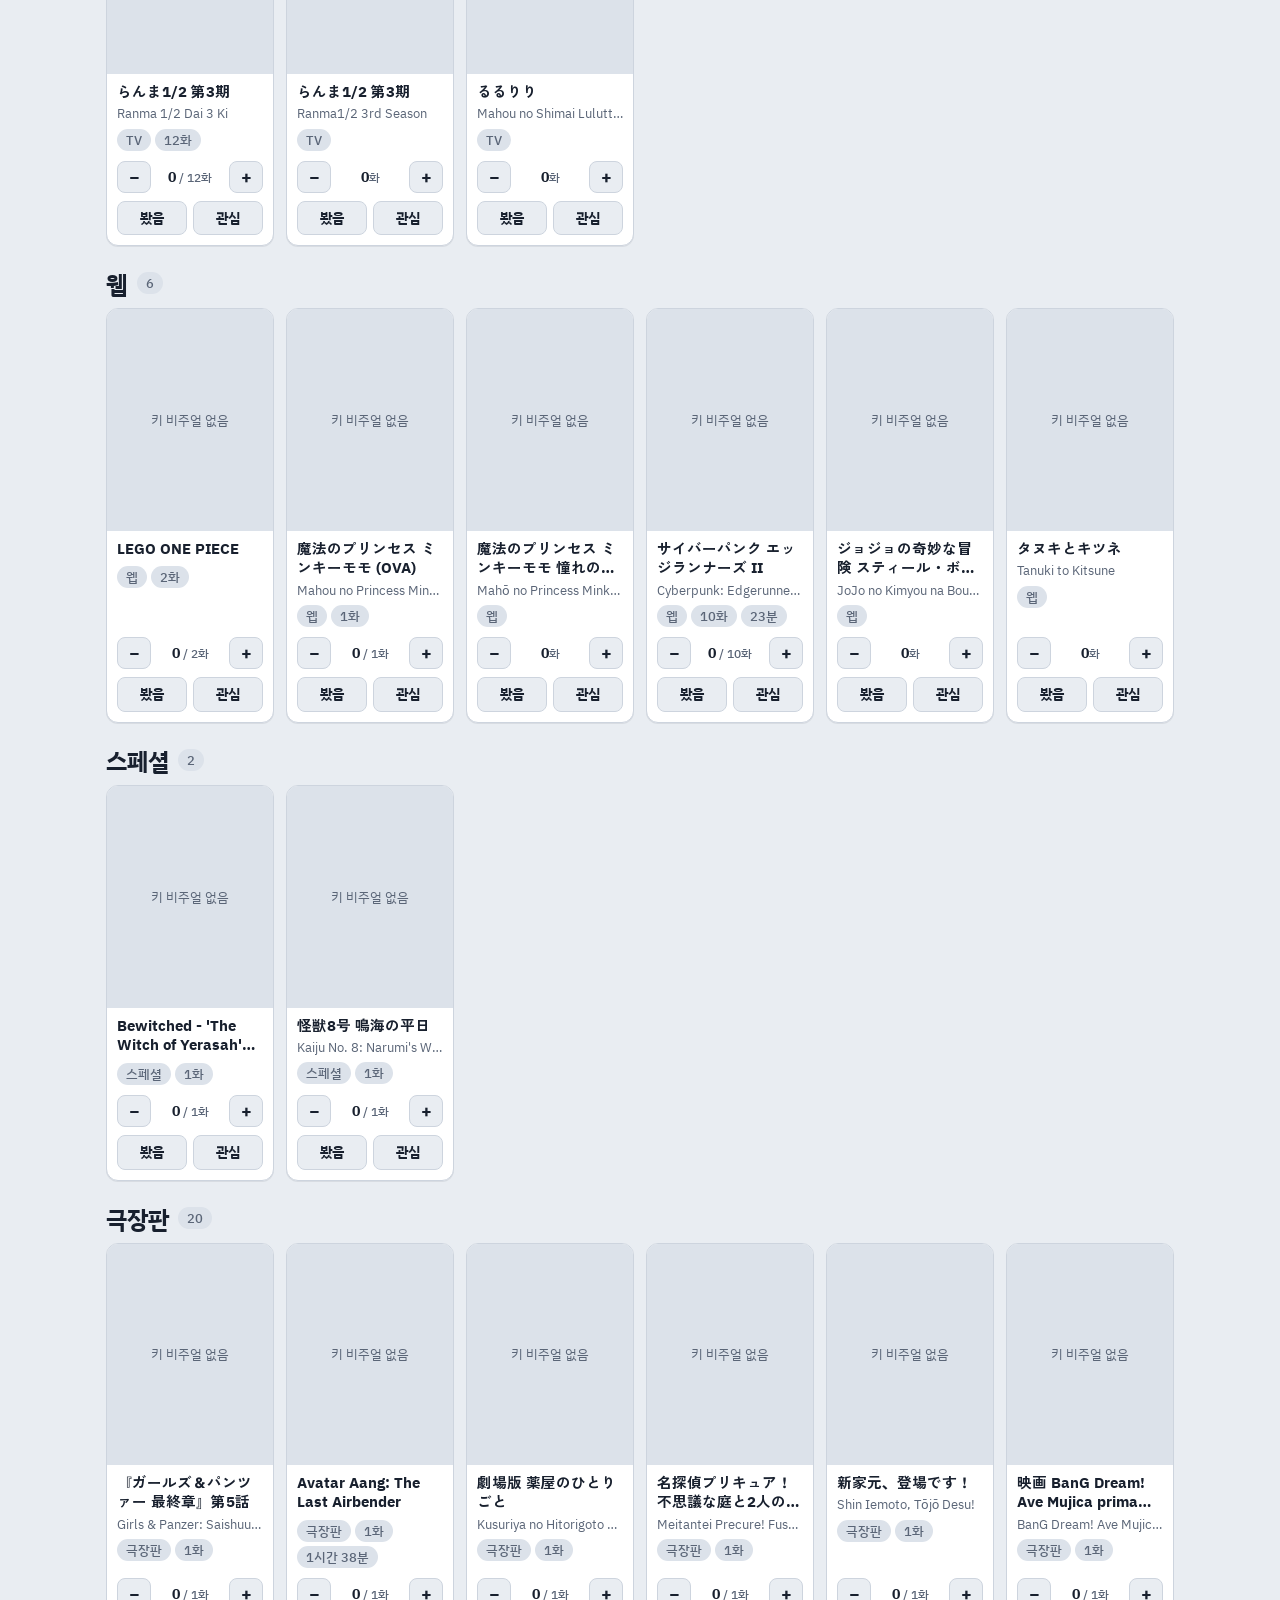
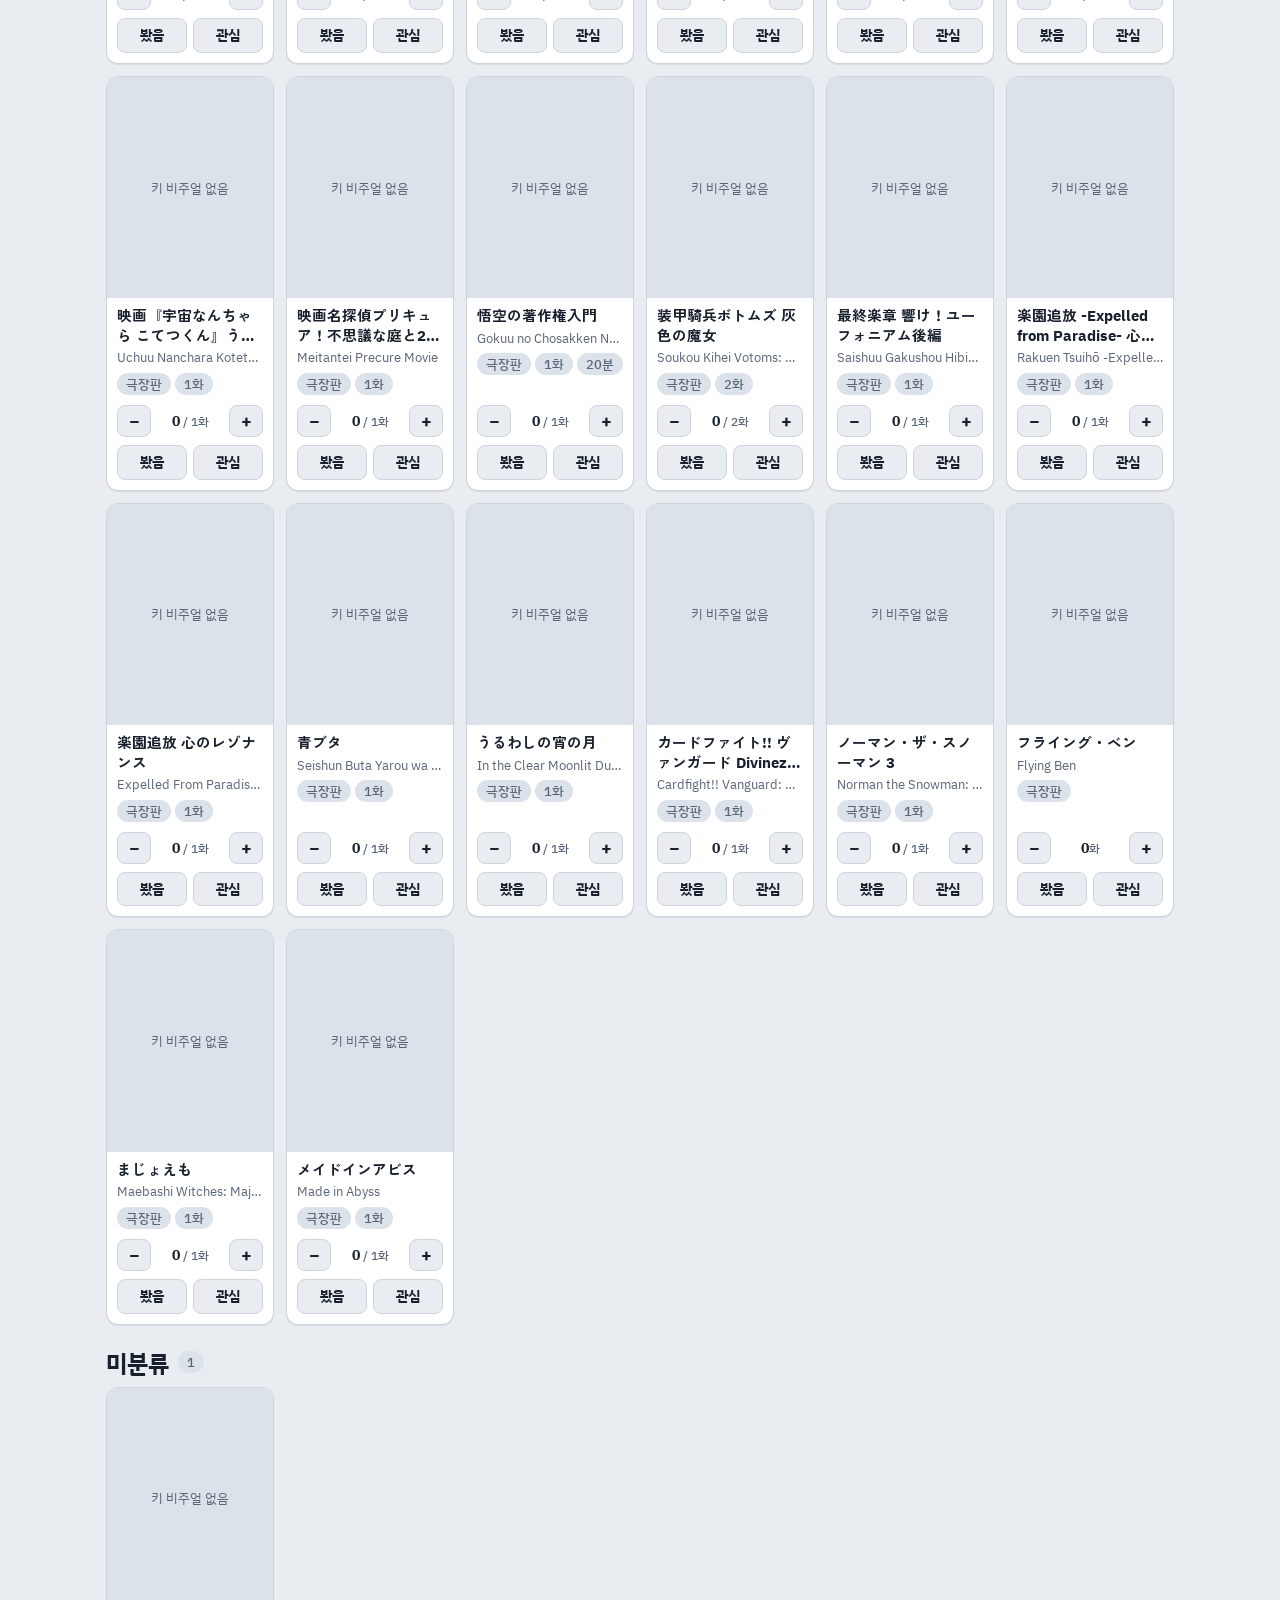
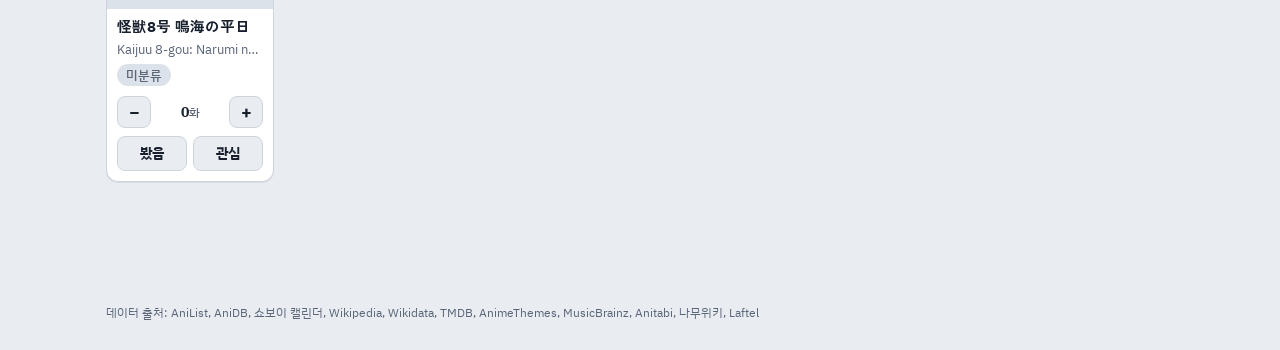
==== commit 109b618a: "구글 드라이브 동기화 (설정 탭, 드라이브 앱 전용 공간, 서버가 로그인 유지)" ====
--- a/site/index.html
+++ b/site/index.html
@@ -64,6 +64,10 @@
       </div>
     </div>
     <div class="setsec">
+      <h2 data-i18n="구글 드라이브 동기화">구글 드라이브 동기화</h2>
+      <div id="setSync"></div>
+    </div>
+    <div class="setsec">
       <h2 data-i18n="시청 기록 백업">시청 기록 백업</h2>
       <p class="setnote" data-i18n="봤음·관심·본 회차·별점·메모는 이 브라우저에만 저장됩니다. 기기를 바꾸거나 사파리 기록을 지우기 전에 파일로 내보내 두세요.">봤음·관심·본 회차·별점·메모는 이 브라우저에만 저장됩니다. 기기를 바꾸거나 사파리 기록을 지우기 전에 파일로 내보내 두세요.</p>
       <div class="setbtns">
--- a/site/app.css
+++ b/site/app.css
@@ -346,3 +346,7 @@
 /* 아직 별점 안 준 작품: 최대 높이 안에서 넘겨 보기 */
 .rows.scrollbox{max-height:320px;overflow-y:auto;overscroll-behavior:contain}
 .rows.scrollbox.fadebot{-webkit-mask-image:linear-gradient(#000 calc(100% - 28px),transparent);mask-image:linear-gradient(#000 calc(100% - 28px),transparent)}
+
+/* 동기화 */
+.syncst{display:flex;align-items:center;gap:8px;margin:0 0 6px;font-size:15px;word-break:break-all}
+.setbtns button[disabled]{opacity:.5}
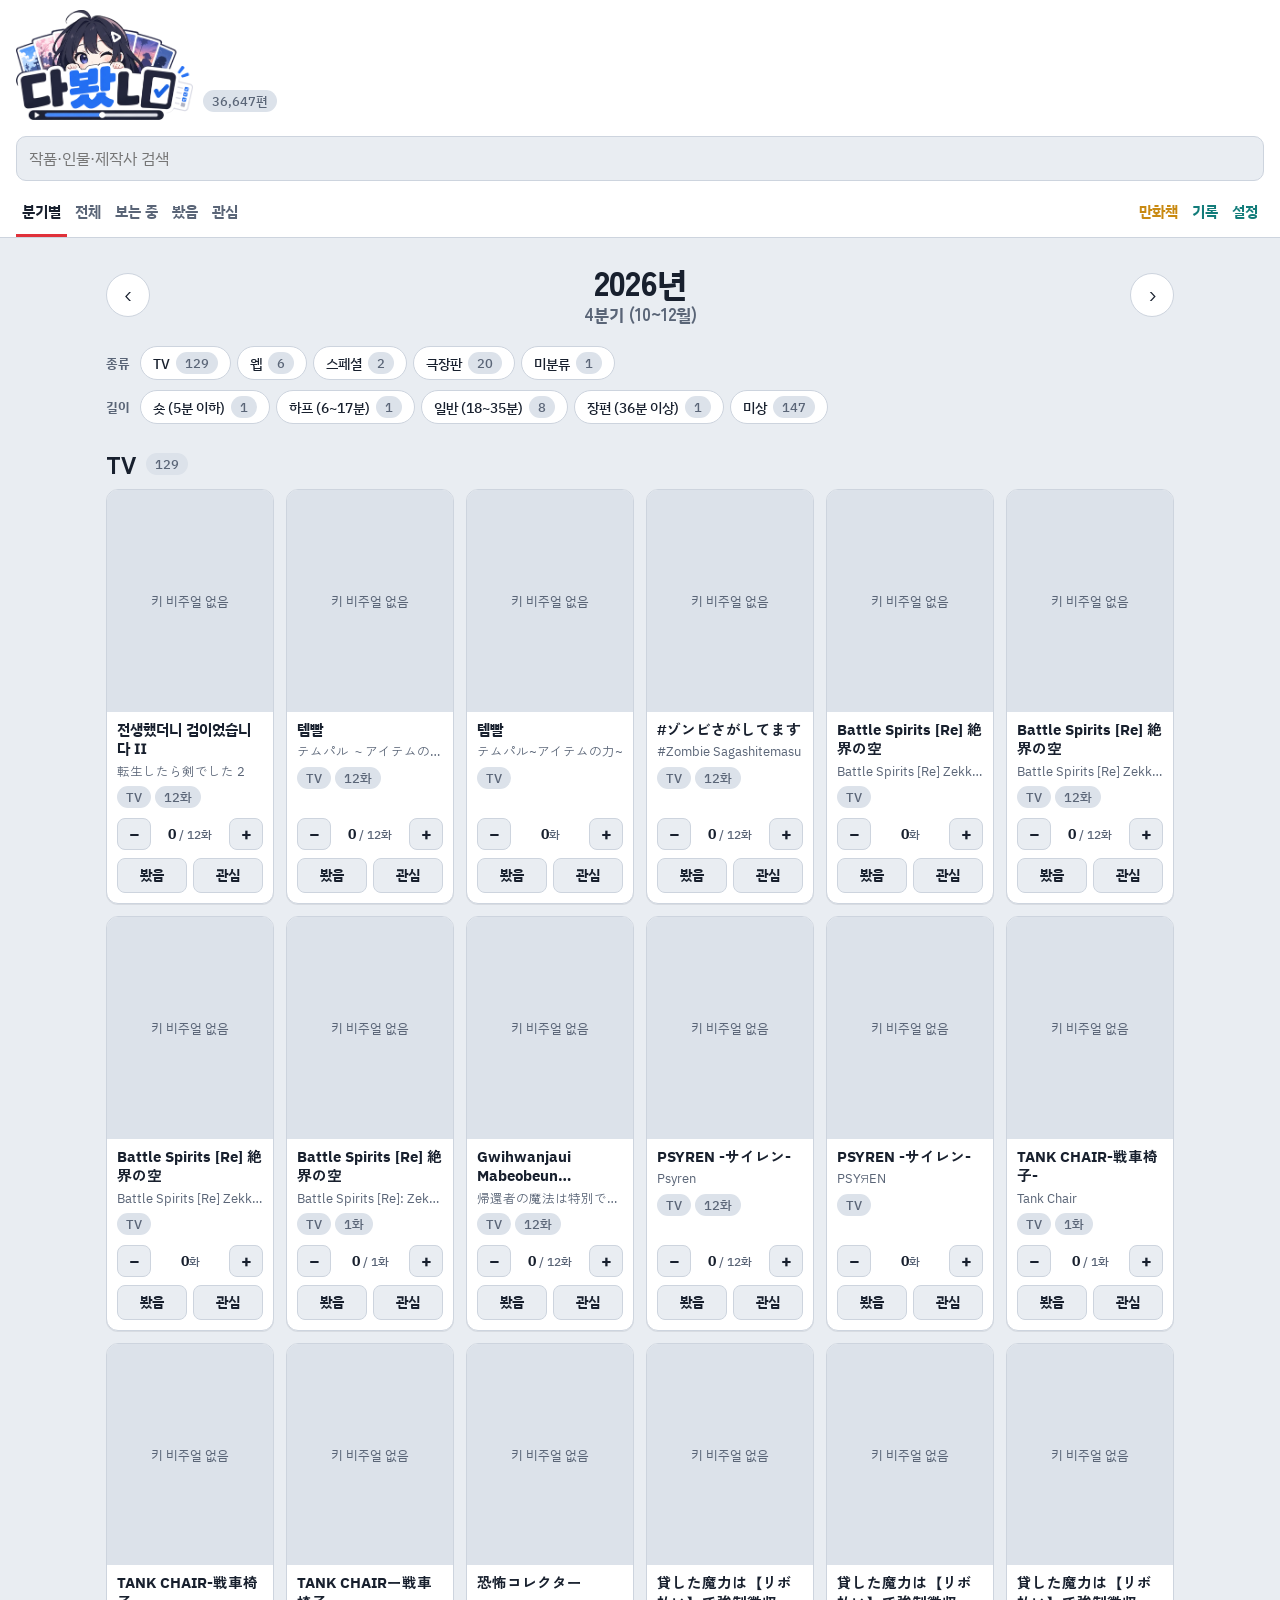
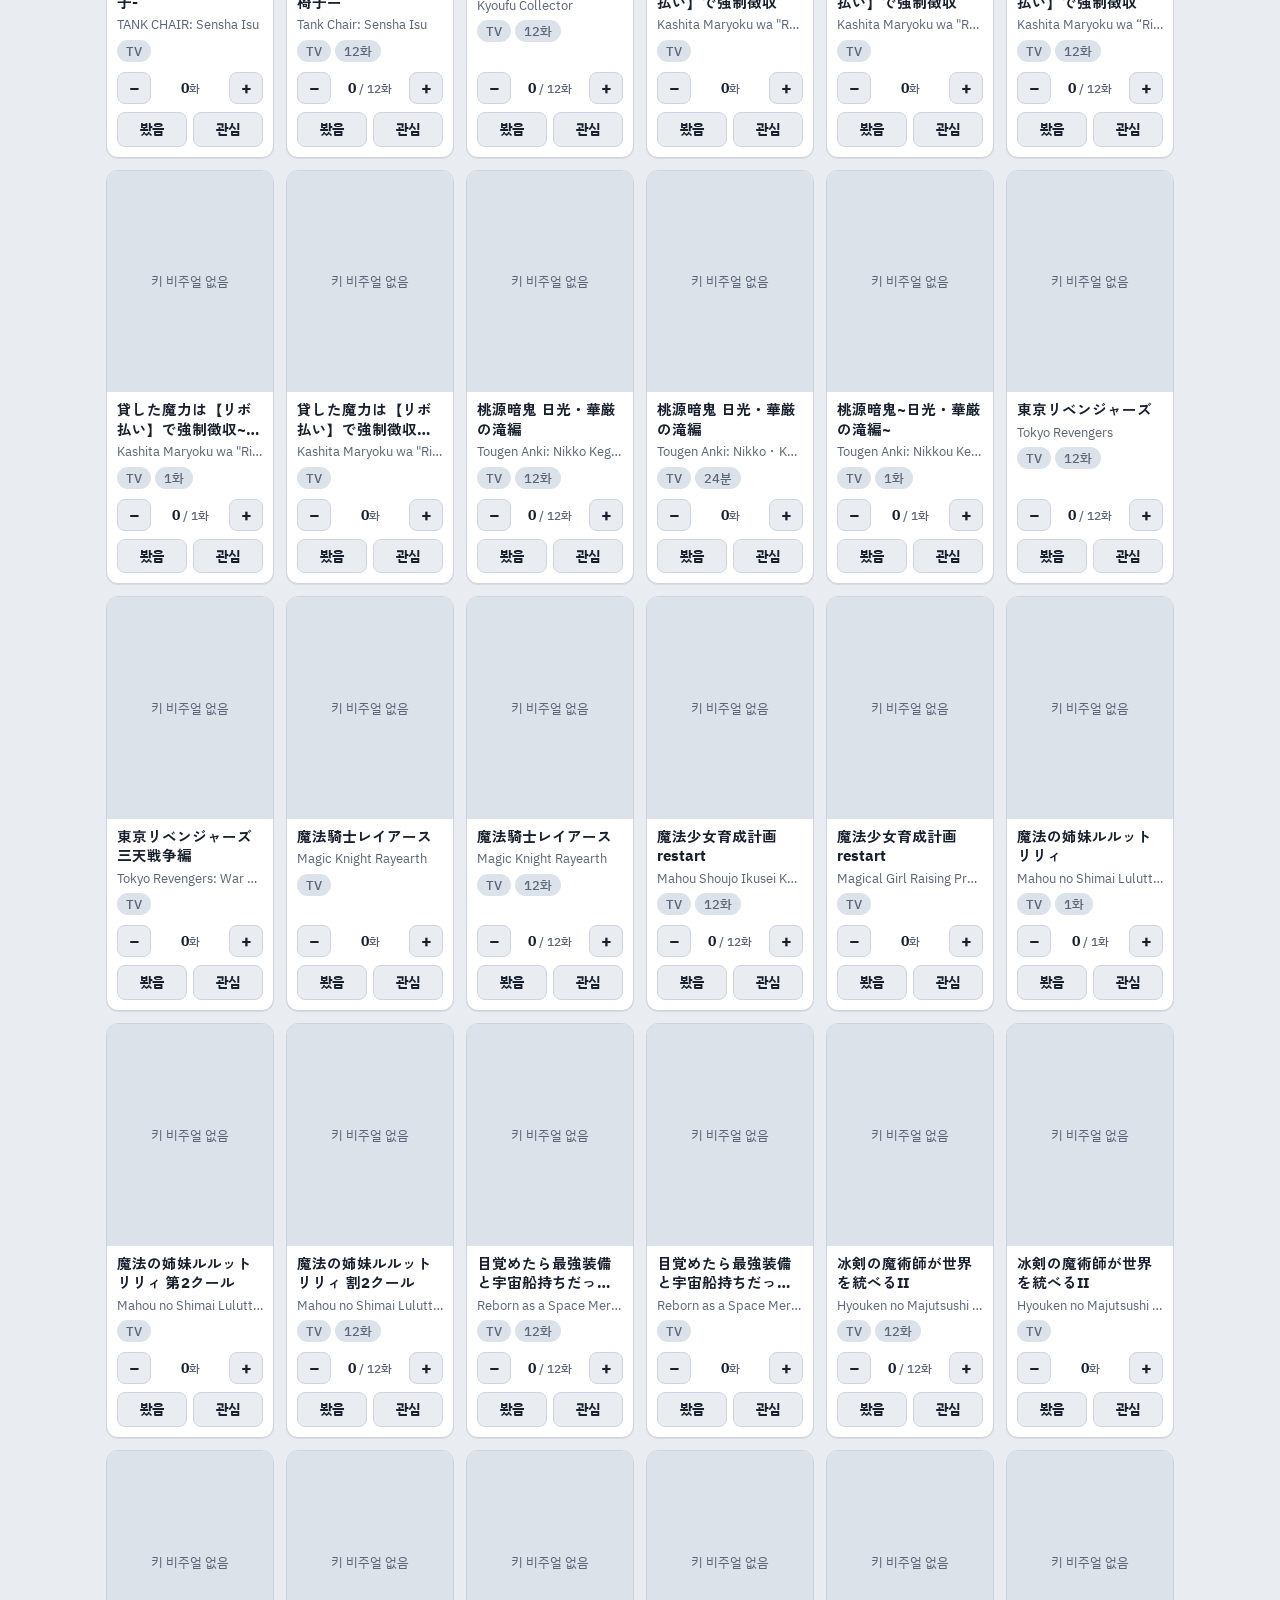
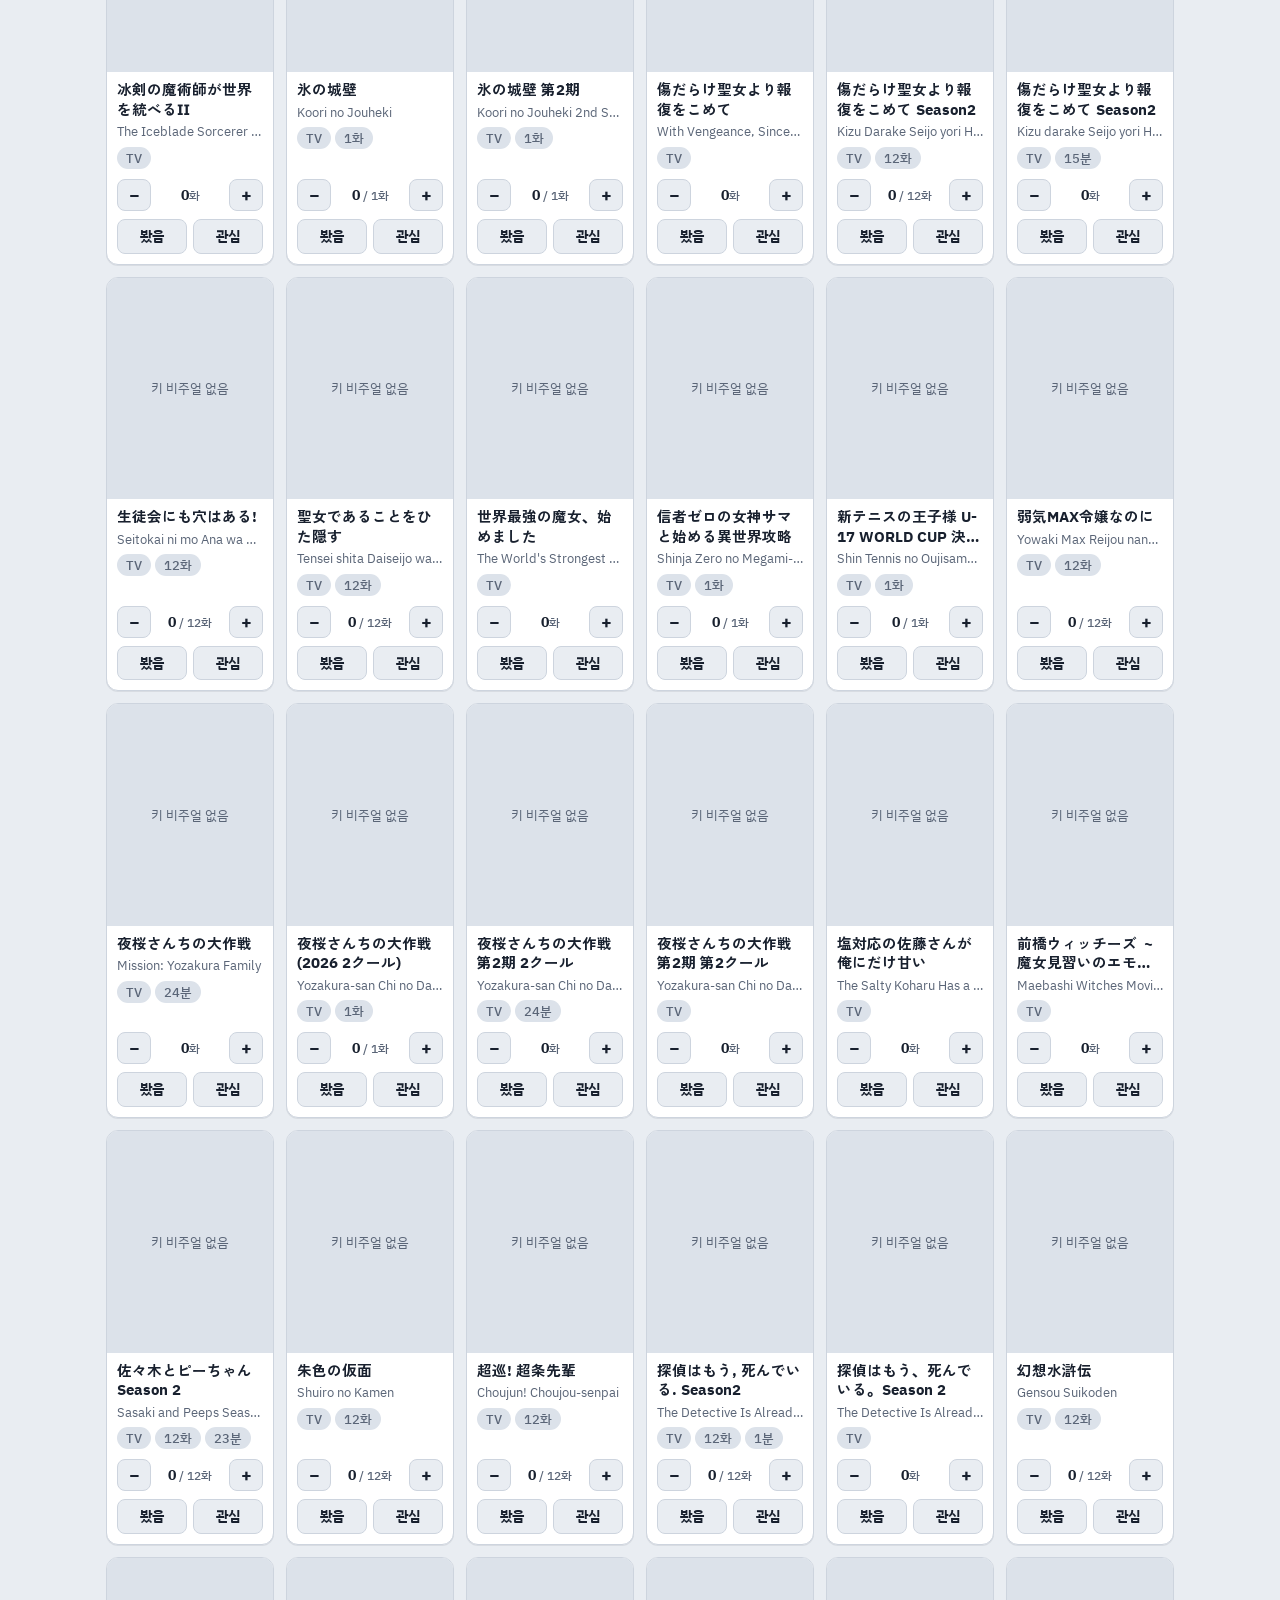
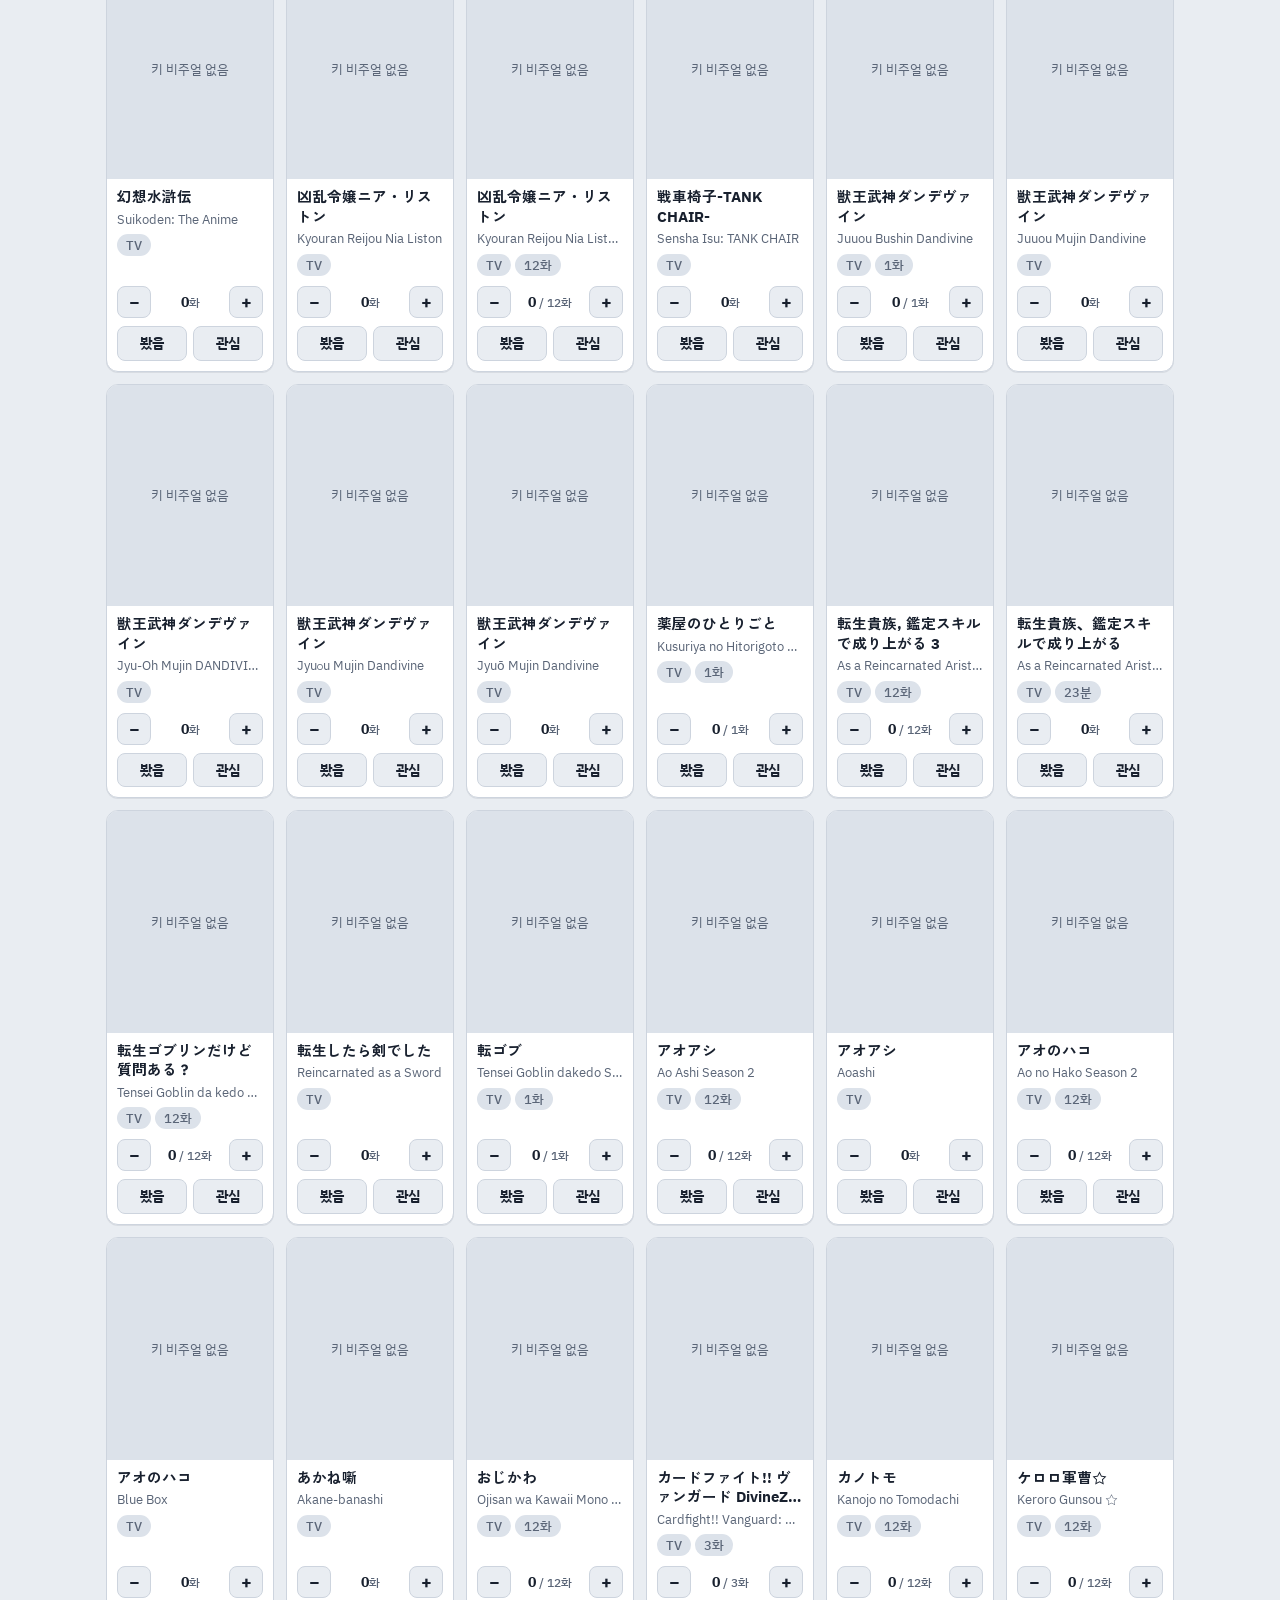
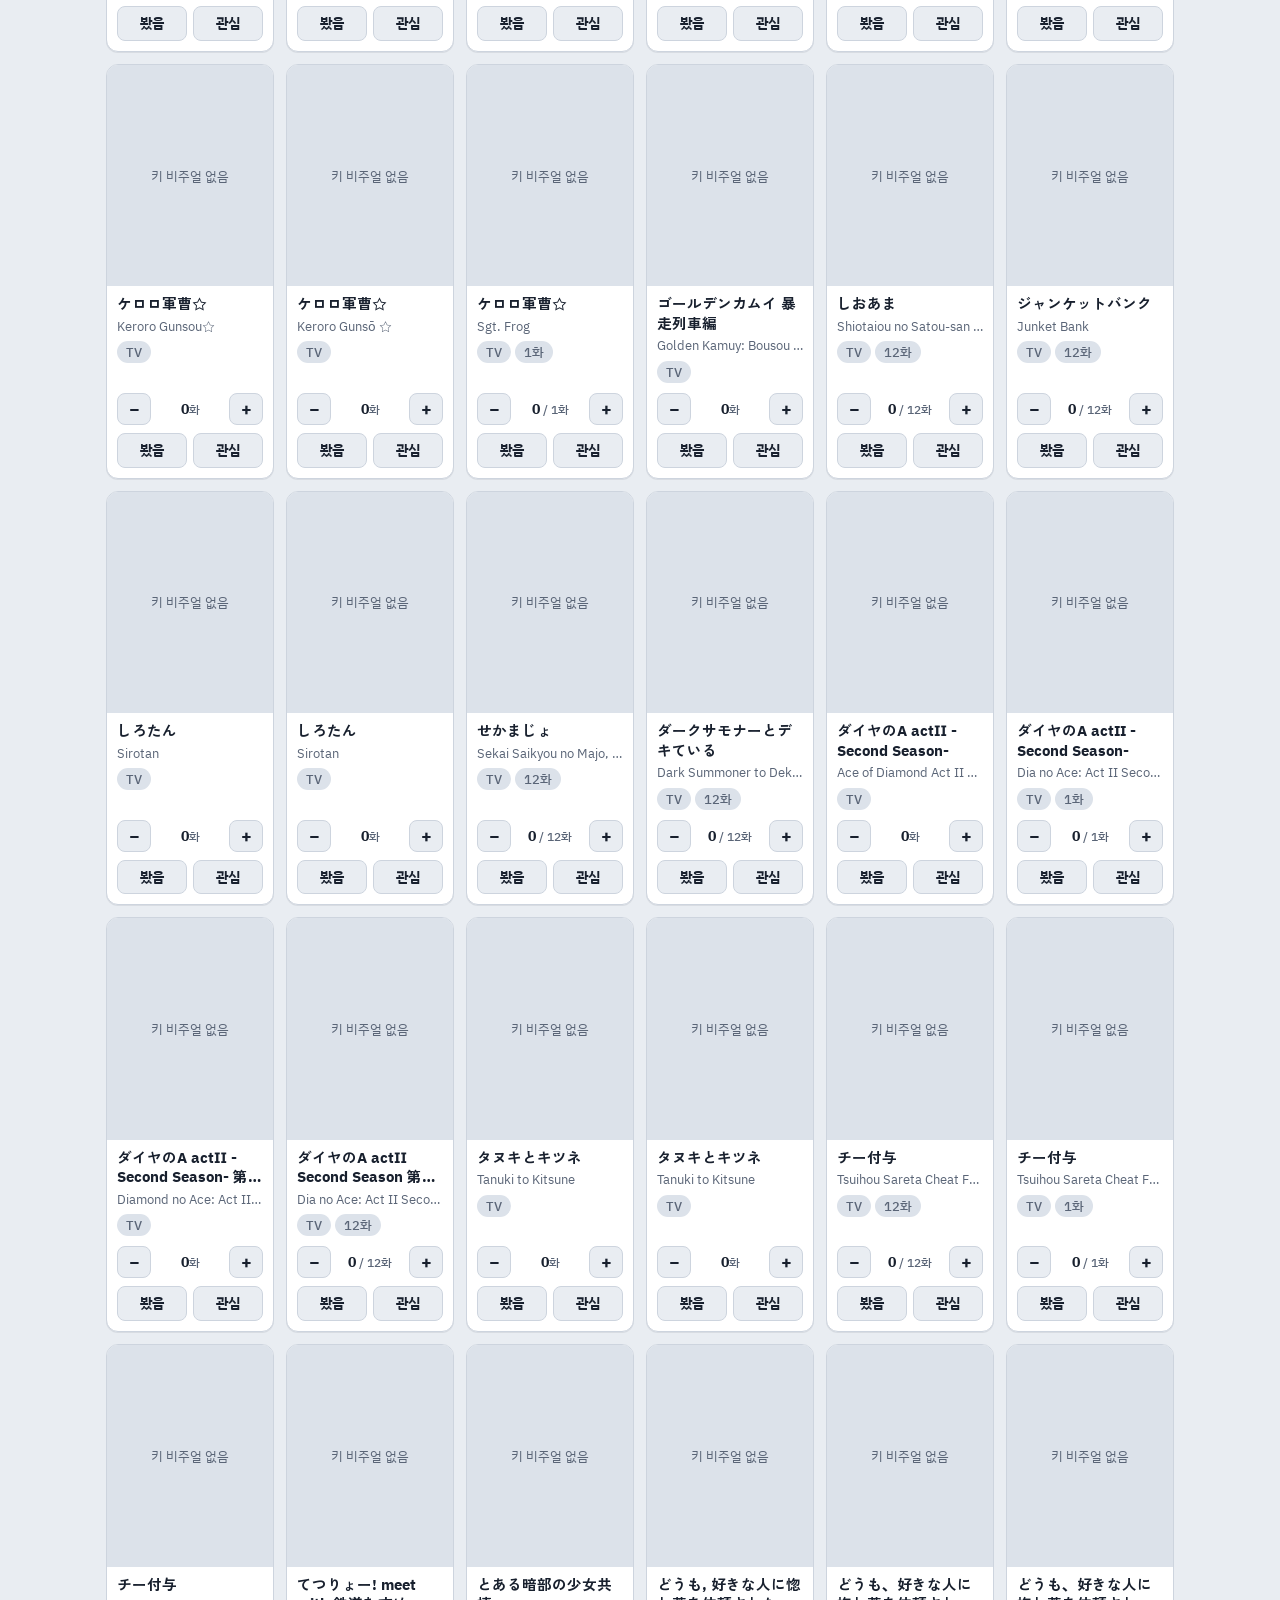
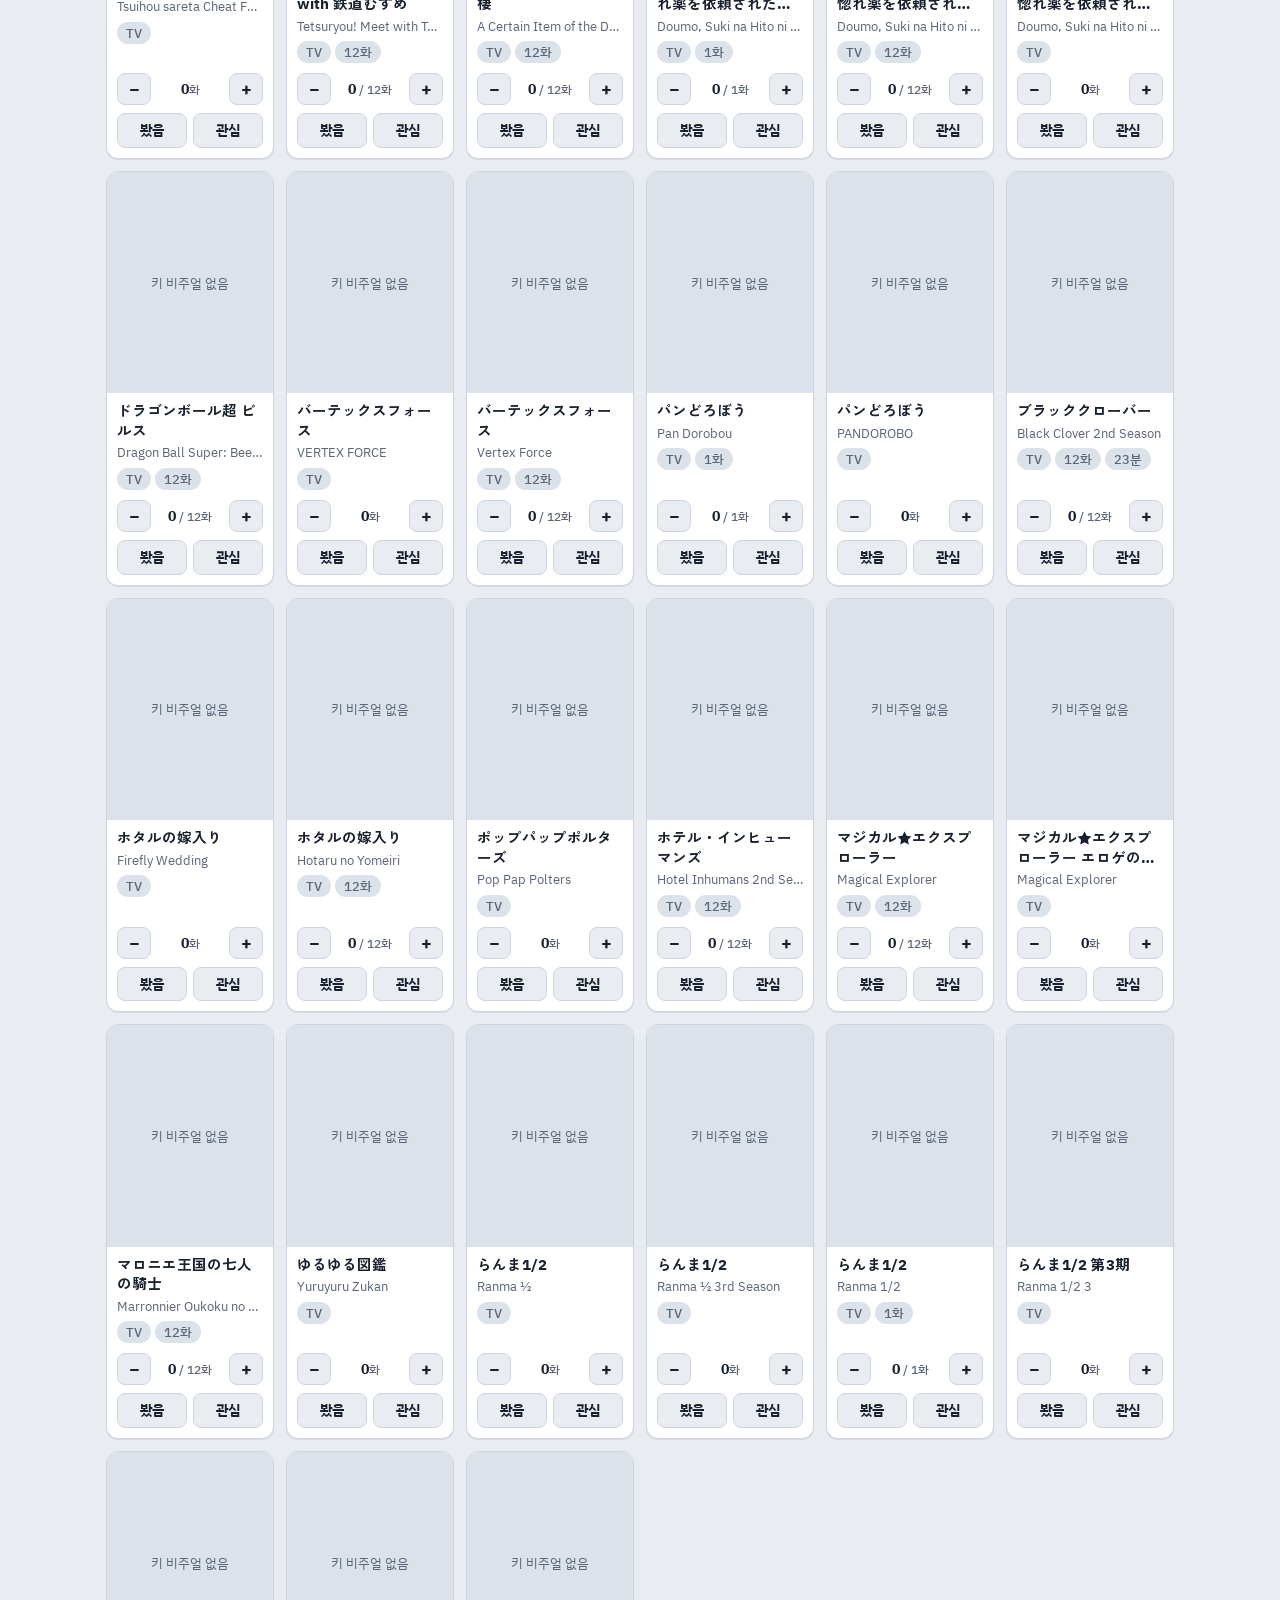
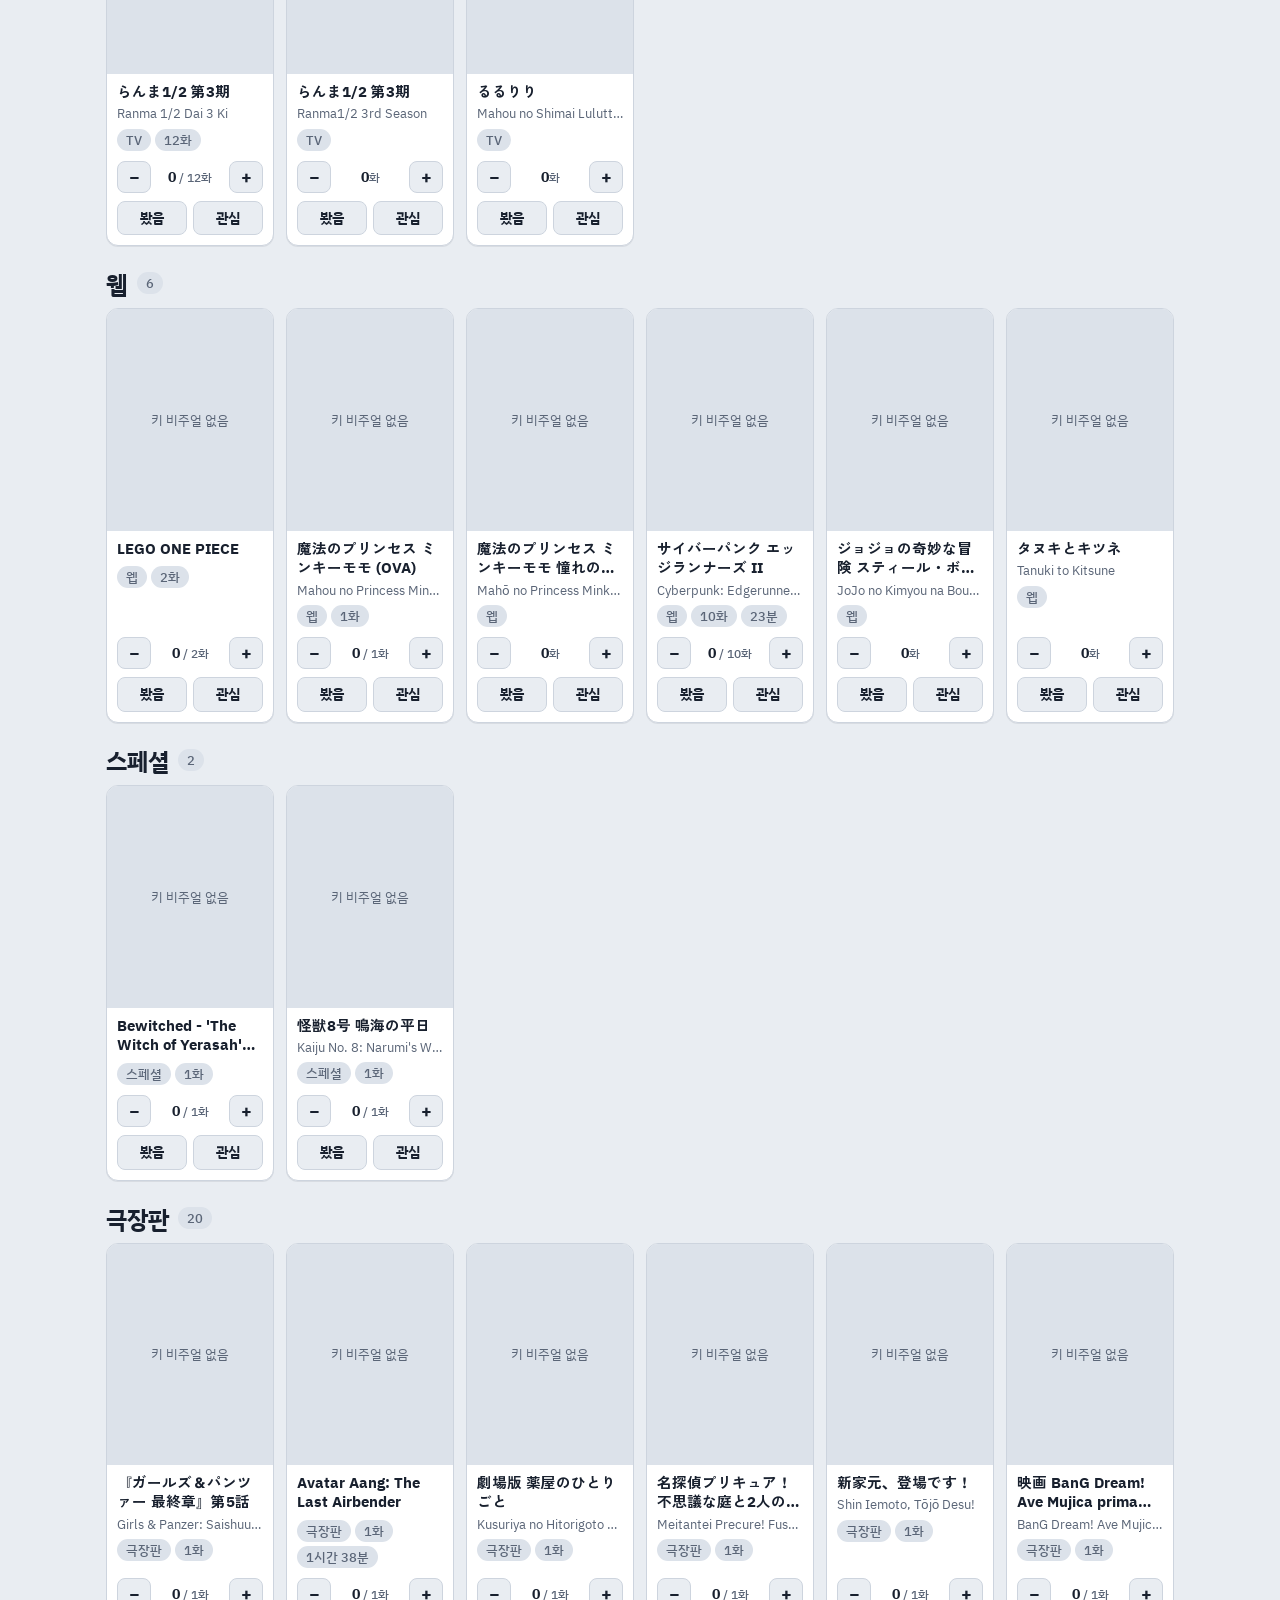
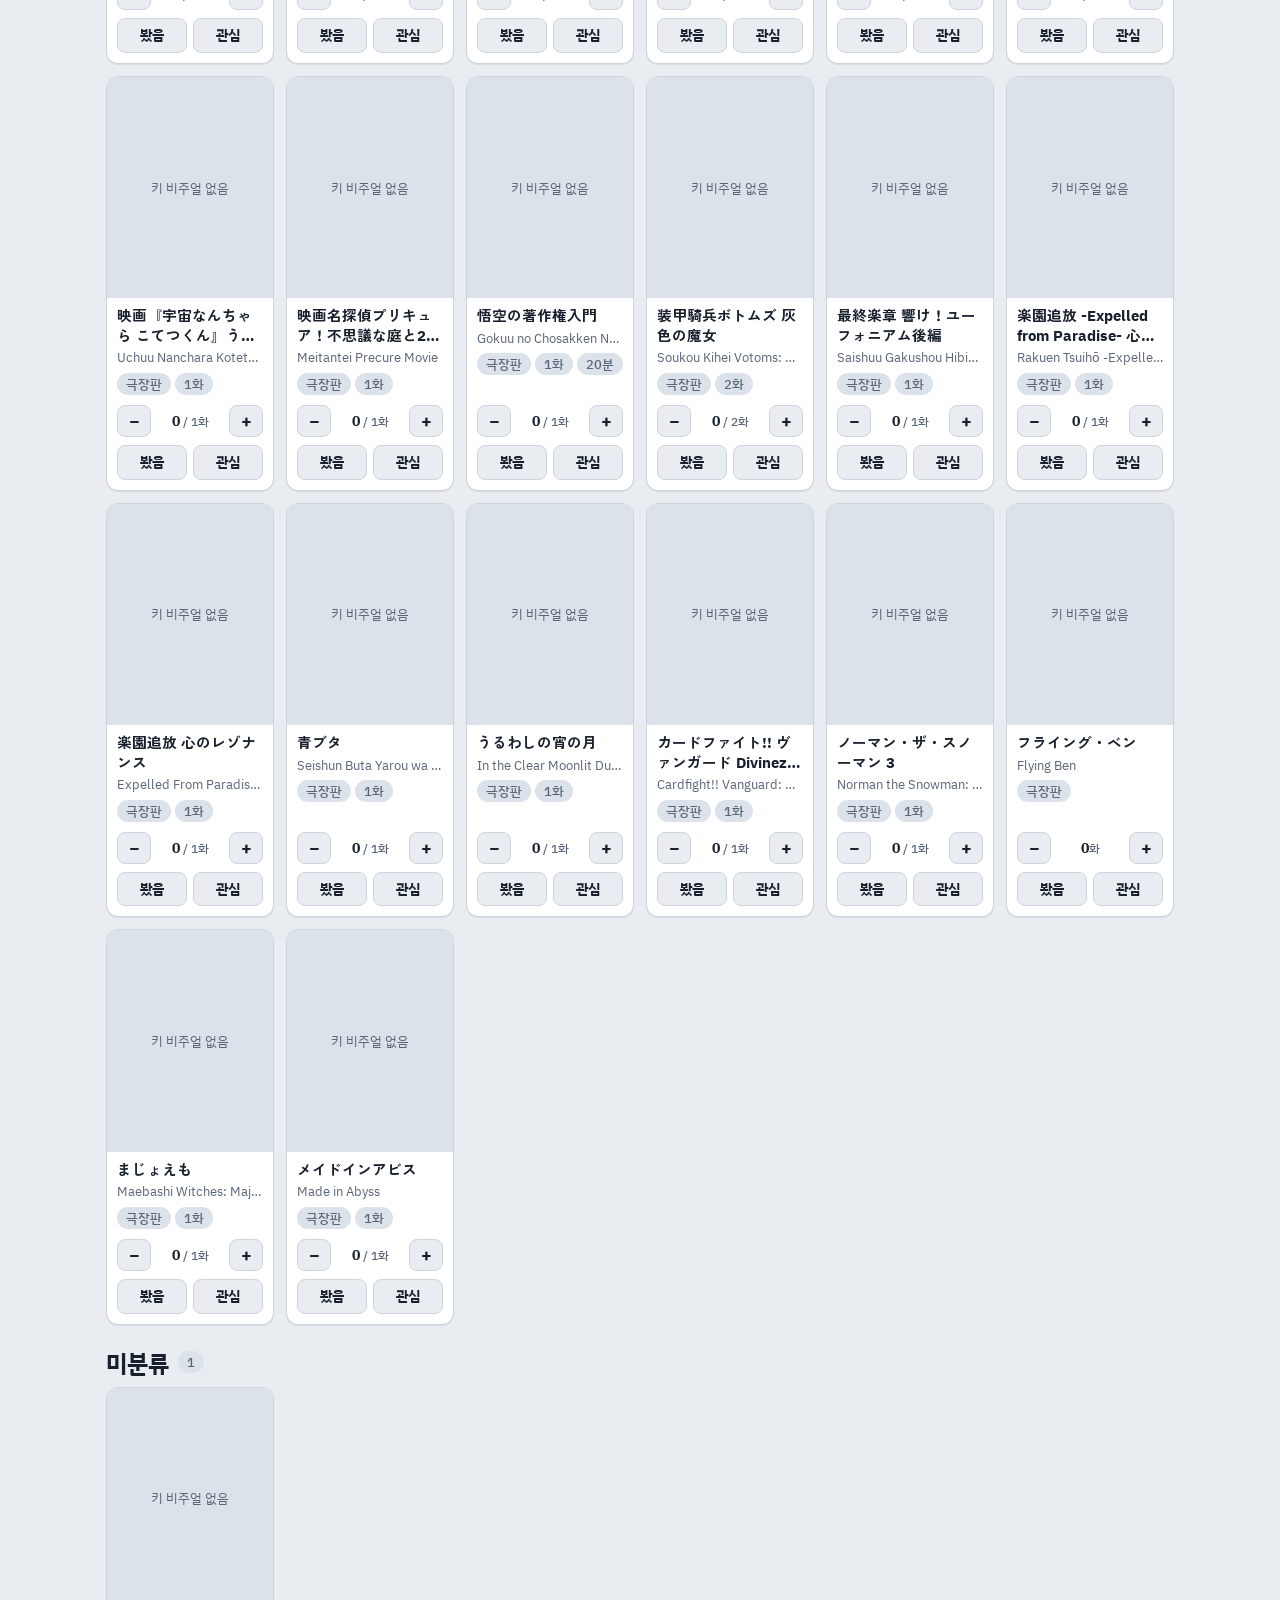
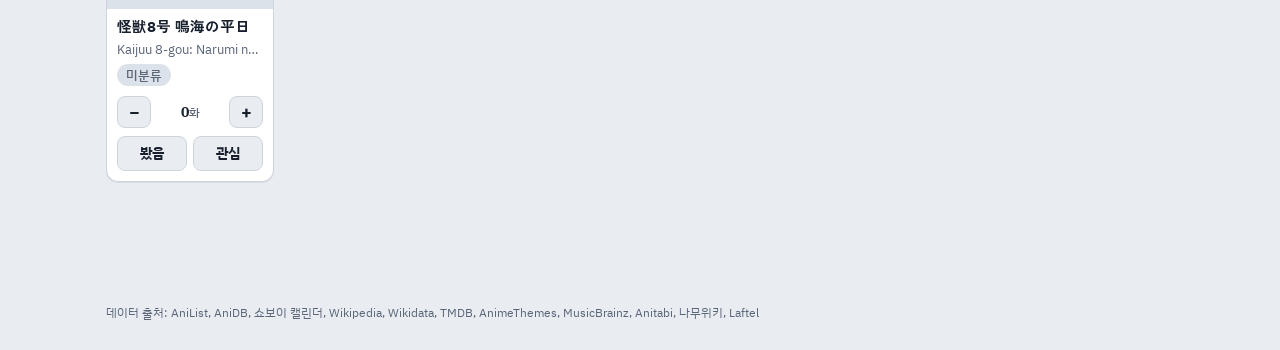
==== commit 5d19cf9b: "만화책 모드: 구매·장바구니 탭, 알라딘 북마클릿(구매내역·장바구니), 시리즈 카드(산 권·읽은 권·빠진 권 경고), 전자책 표시, 구글 동기화 포함" ====
--- a/site/index.html
+++ b/site/index.html
@@ -29,7 +29,10 @@
     <button data-i18n="탭:보는 중" data-tab="watching">보는 중</button>
     <button data-i18n="탭:봤음" data-tab="watched">봤음</button>
     <button data-i18n="탭:관심" data-tab="want">관심</button>
-    <button data-i18n="탭:기록" data-tab="stats" class="tabset">기록</button>
+    <button data-i18n="탭:구매" data-tab="cbuy" class="ctab" hidden>구매</button>
+    <button data-i18n="탭:장바구니" data-tab="ccart" class="ctab" hidden>장바구니</button>
+    <button id="modeBtn" class="tabset tabmode">만화책</button>
+    <button data-i18n="탭:기록" data-tab="stats" class="tabset2">기록</button>
     <button data-i18n="탭:설정" data-tab="settings" class="tabset2">설정</button>
   </nav>
 </header>
@@ -43,6 +46,7 @@
   <div class="filters" id="filters"></div>
   <div id="list"><div class="spin" role="status" aria-label="불러오는 중" data-i18n-aria="불러오는 중"></div></div>
   <div id="more" class="more"></div>
+  <section id="comics" class="comics" hidden></section>
   <section id="stats" class="stats" hidden></section>
   <section id="settings" class="settings" hidden>
     <div class="setsec">
@@ -100,5 +104,6 @@
 </footer>
 <script src="i18n.js"></script>
 <script src="app.js"></script>
+<script src="comics.js"></script>
 </body>
 </html>
--- a/site/app.css
+++ b/site/app.css
@@ -194,6 +194,7 @@
 
 /* 설정 탭 */
 .tabs button.tabset{margin-left:auto;color:var(--want)}
+.tabs button.tabmode{color:var(--watching)}
 .tabs button.tabset2{color:var(--want)}
 .tabs button.tabset2.on{color:var(--want);border-bottom-color:var(--want)}
 .tabs button.tabset.on{color:var(--want);border-bottom-color:var(--want)}
@@ -350,3 +351,33 @@
 /* 동기화 */
 .syncst{display:flex;align-items:center;gap:8px;margin:0 0 6px;font-size:15px;word-break:break-all}
 .setbtns button[disabled]{opacity:.5}
+
+/* 상세 화면 태그 버튼 */
+.pill.tagbtn{border:0;font:inherit;font-size:13px;cursor:pointer;color:inherit}
+.pill.tagbtn:active{opacity:.7}
+
+/* 만화책 */
+.comics{padding:0 0 40px}
+.cmguide{padding:12px 16px}
+.cmgh{width:100%;display:flex;justify-content:space-between;align-items:center;border:0;background:none;color:var(--ink);font-size:16px;padding:4px 0}
+.cmsteps{margin:10px 0 12px;padding-left:20px;color:var(--sub);font-size:14px;line-height:1.6}
+.cmsteps a{color:var(--want);word-break:break-all}
+.bmlink{display:inline-flex;align-items:center;height:36px;padding:0 14px;border-radius:8px;background:var(--onair);color:#fff;font-weight:700;text-decoration:none;white-space:nowrap}
+.cmctl{margin:6px 0 4px}
+.cmrow{display:flex;gap:8px;flex-wrap:wrap;margin:6px 0 10px}
+.cmseg{flex:1 1 auto}
+.cmcard .cover{position:relative}
+.ebtag{position:absolute;right:6px;bottom:6px;padding:2px 7px;border-radius:6px;background:rgba(0,0,0,.78);color:#fff;font-size:11px;font-weight:700;letter-spacing:.2px}
+.cmwarn{margin:6px 0 2px;font-size:13px;font-weight:700;color:var(--onair);display:flex;align-items:center;gap:8px;flex-wrap:wrap}
+.cmwarn.acked{color:var(--sub);font-weight:500}
+.cmwarn button{height:26px;padding:0 10px;border:1px solid var(--line);border-radius:6px;background:var(--bg);color:var(--ink);font-size:12px;white-space:nowrap}
+.cmread{margin-top:8px}
+.cmrowi{display:flex;align-items:center;gap:10px;padding:8px 0;border-bottom:1px solid var(--line);color:var(--ink);text-decoration:none}
+.cmrowi .cover{position:relative;flex:none;width:48px;height:68px;border-radius:6px;overflow:hidden;background:var(--chip)}
+.cmrowi .cover img{width:100%;height:100%;object-fit:cover}
+.cmrowi .ebtag{right:2px;bottom:2px;font-size:9px;padding:1px 4px}
+.cmrowi .grow{flex:1;min-width:0;display:flex;flex-direction:column;gap:2px}
+.cmrowi b{font-size:14px}.cmrowi .s{font-size:12px;color:var(--sub)}
+.cmrowi .ck{color:var(--want);font-style:normal}
+.cmsheet .rows{max-height:60vh;overflow:auto;margin:8px 0 12px}
+.cmsnap{flex:1}
